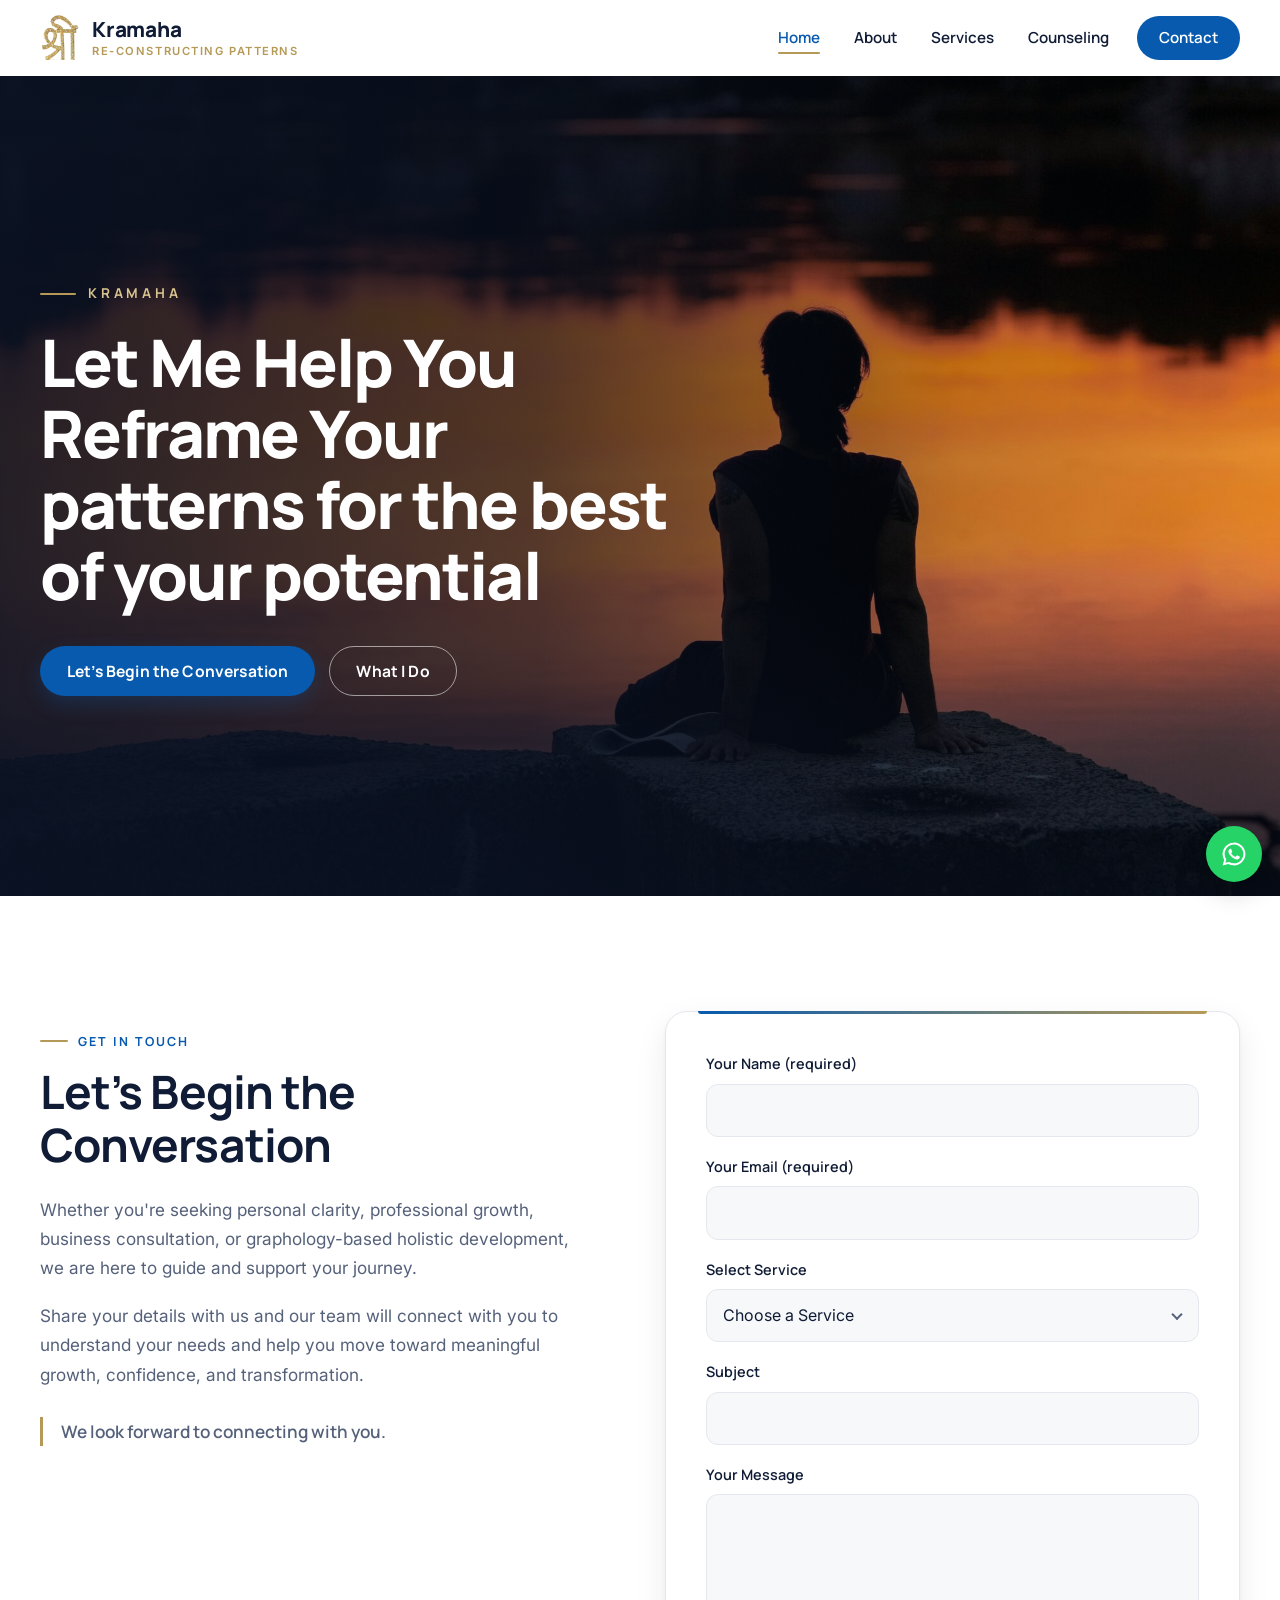
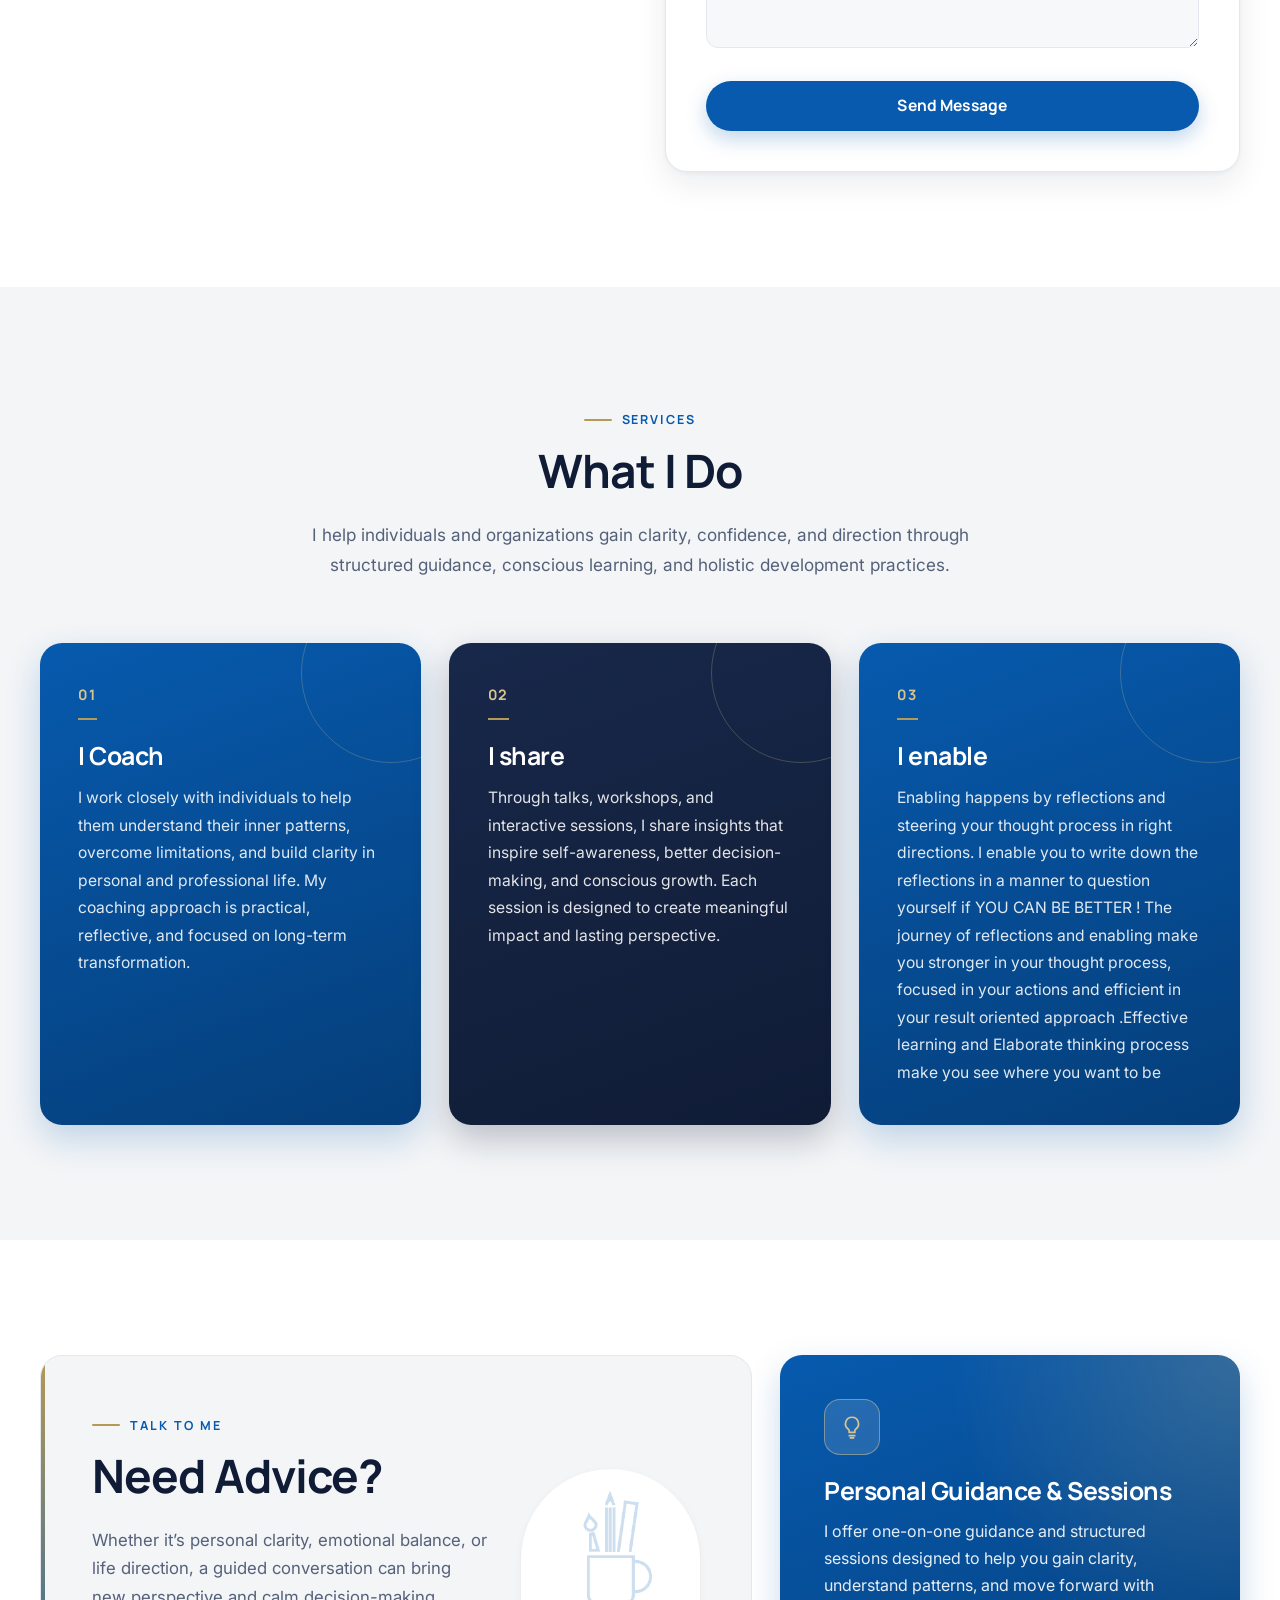
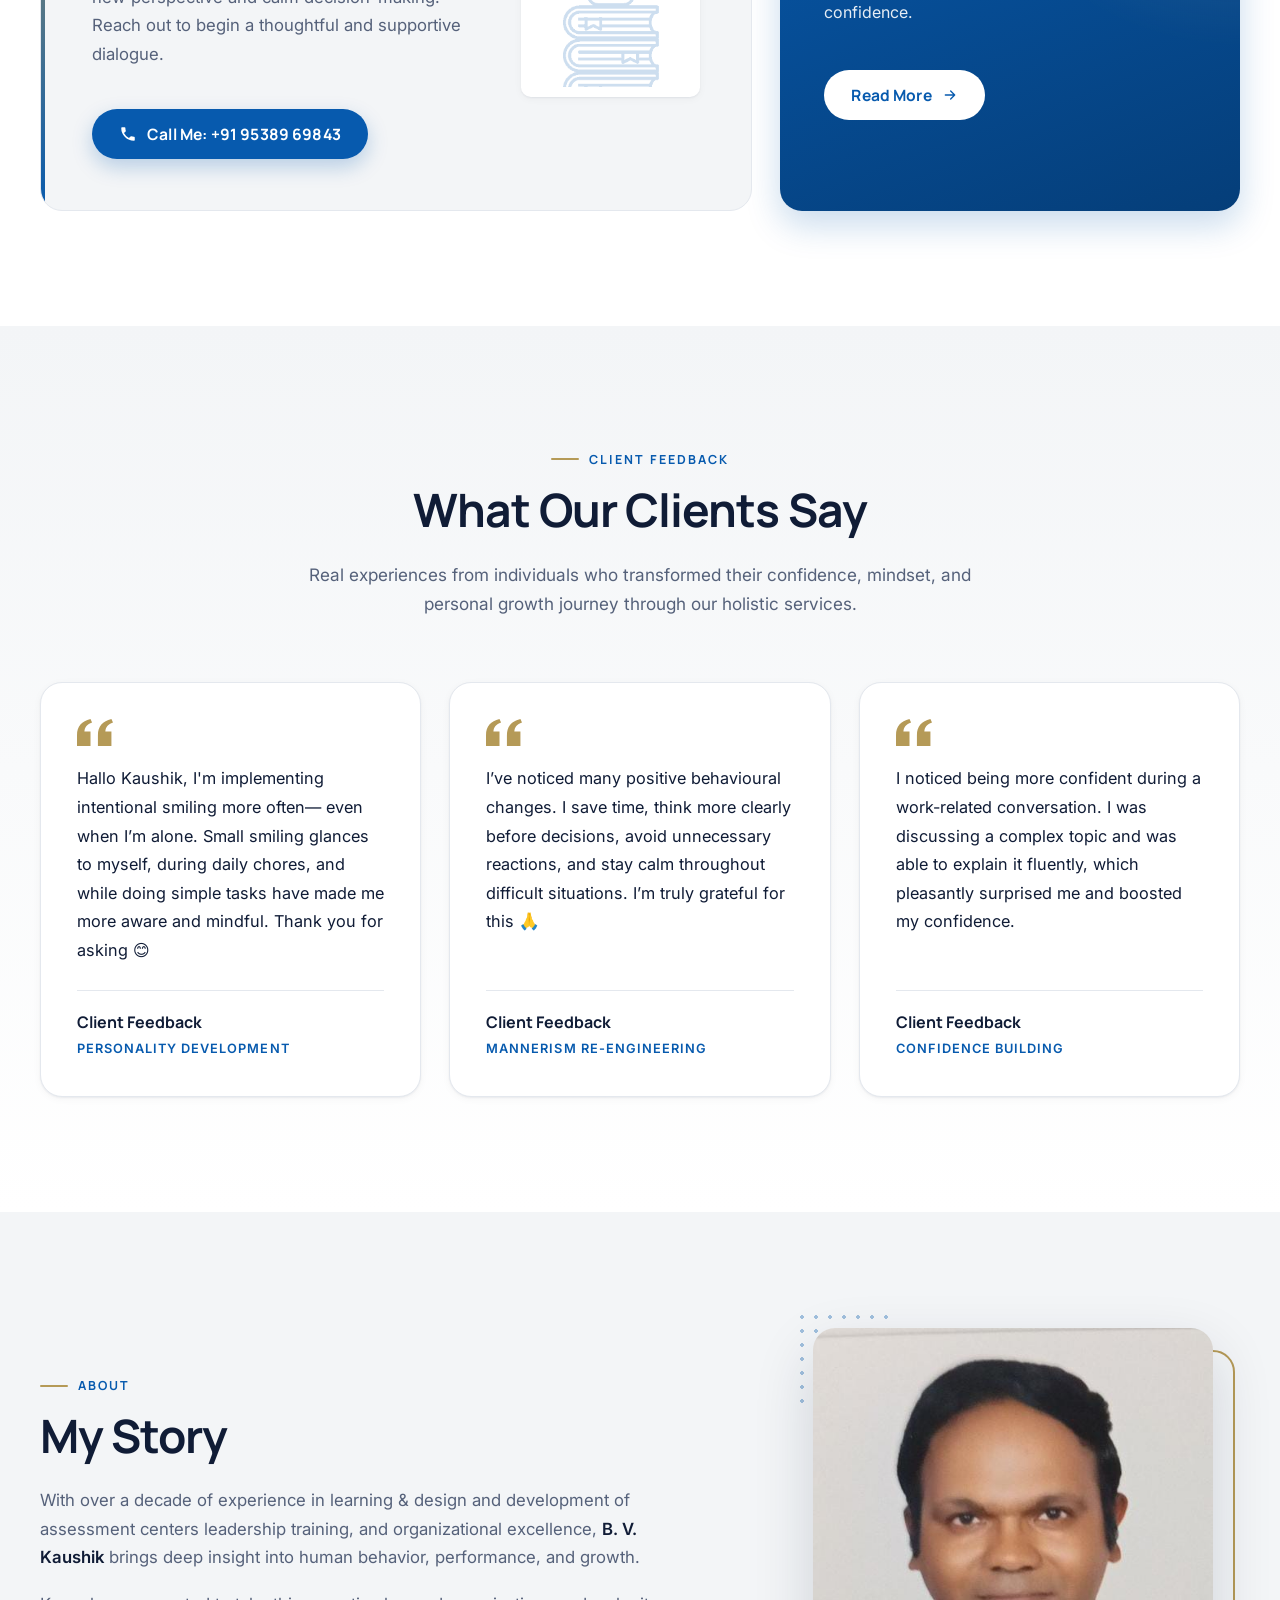
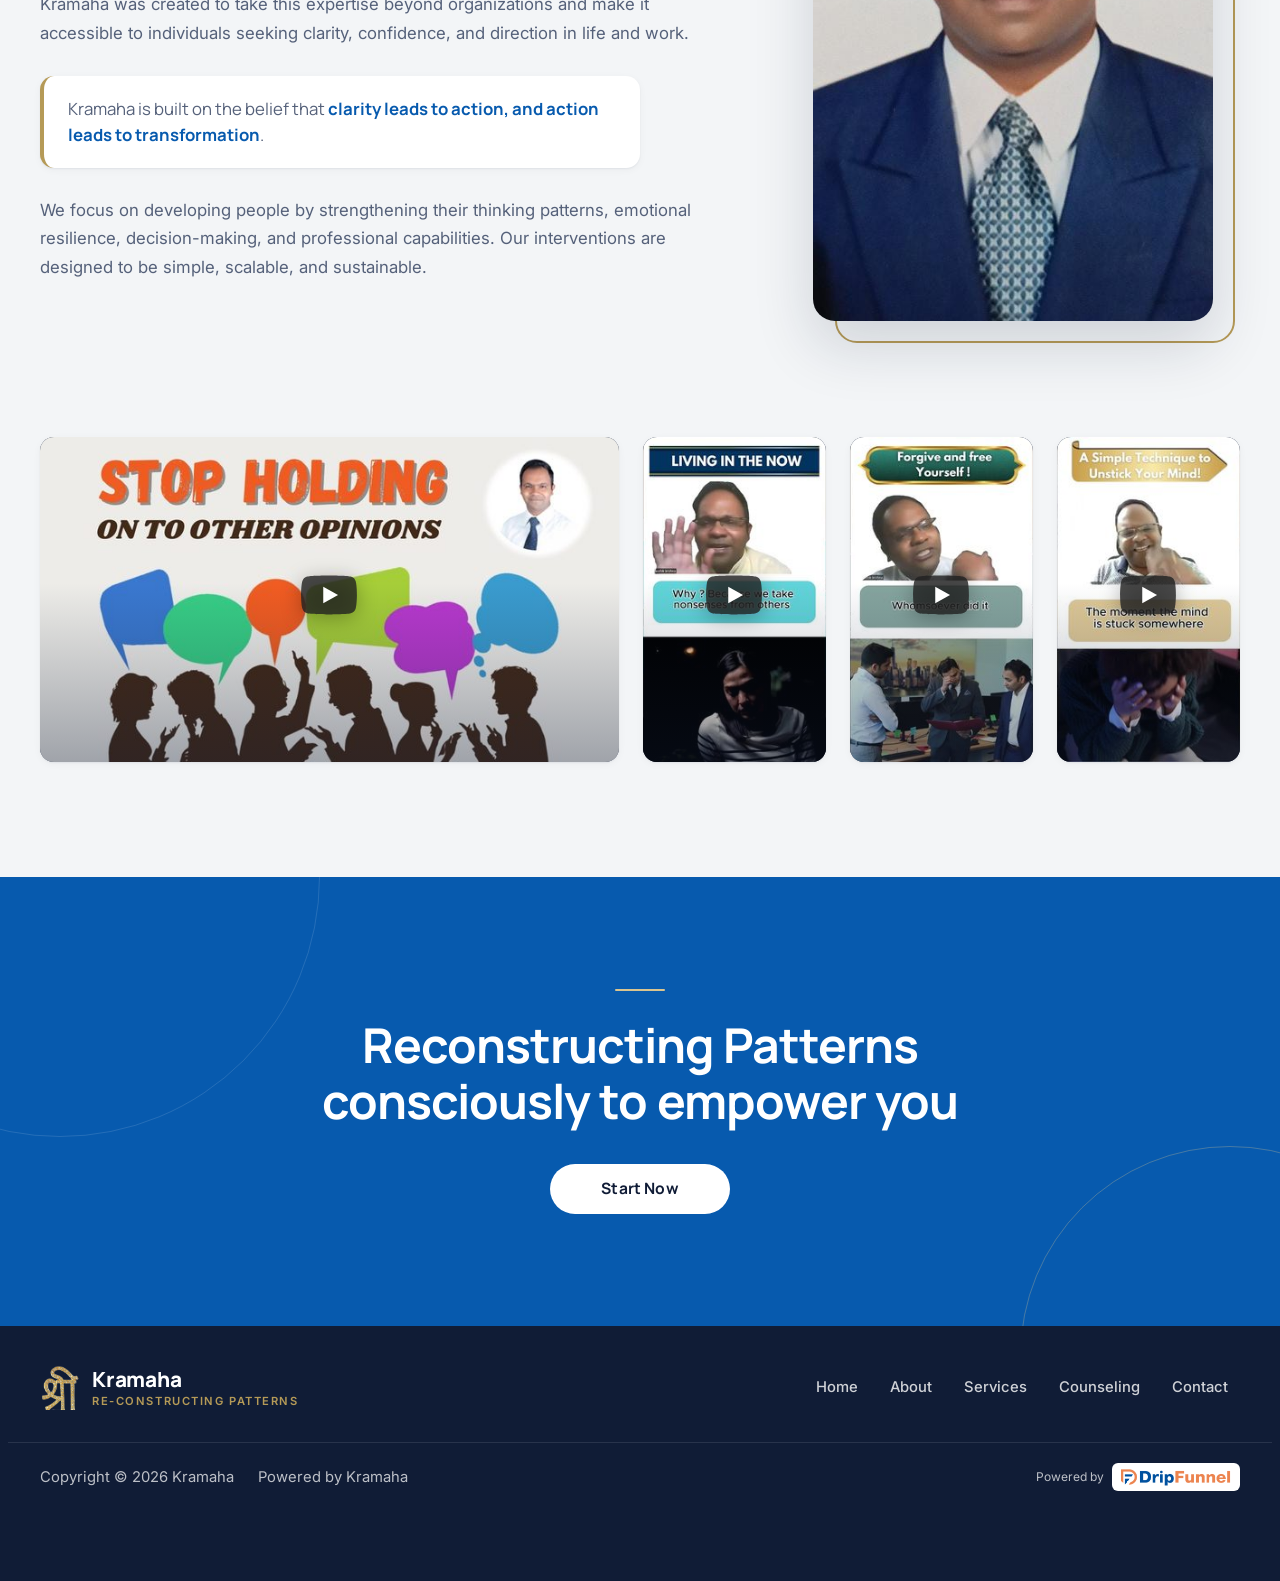
==== index.html @ 2686f3ff "first commit" ====
<!DOCTYPE html>
<html lang="en">
<head>
  <meta charset="UTF-8">
  <meta name="viewport" content="width=device-width, initial-scale=1">
  <title>Home - Kramaha</title>
  <meta name="description" content="Let Me Help You Reframe Your patterns for the best of your potential. Whether you're seeking personal clarity, professional growth, business consultation, or graphology-based holistic development, we are here to guide and support your journey.">
  <meta name="robots" content="index, follow">
  <meta name="theme-color" content="#075AAE">
  <link rel="canonical" href="https://kramaha.in/">

  <meta property="og:url" content="https://kramaha.in/">
  <meta property="og:site_name" content="Kramaha">
  <meta property="og:locale" content="en_US">
  <meta property="og:type" content="website">
  <meta property="og:title" content="Home - Kramaha">
  <meta property="og:description" content="Let Me Help You Reframe Your patterns for the best of your potential. Whether you're seeking personal clarity, professional growth, business consultation, or graphology-based holistic development, we are here to guide and support your journey.">
  <meta property="og:image" content="assets/images/hero-1280.jpg">
  <meta name="twitter:card" content="summary_large_image">
  <meta name="twitter:title" content="Home - Kramaha">

  <link rel="icon" href="assets/images/favicon-32.png" sizes="32x32">
  <link rel="icon" href="assets/images/icon-192.png" sizes="192x192">
  <link rel="apple-touch-icon" href="assets/images/apple-touch-icon.png">

  <link rel="preconnect" href="https://fonts.googleapis.com">
  <link rel="preconnect" href="https://fonts.gstatic.com" crossorigin>
  <link href="https://fonts.googleapis.com/css2?family=Inter:wght@400;500;600&family=Manrope:wght@500;600;700;800&display=swap" rel="stylesheet">
  <link rel="preload" as="image" href="assets/images/hero-1280.jpg" media="(max-width: 1099px)">
  <link rel="preload" as="image" href="assets/images/hero.jpg" media="(min-width: 1100px)">
  <link rel="stylesheet" href="assets/css/styles.css">
  <script>document.documentElement.classList.add("js");</script>
</head>
<body>
  <a class="skip-link" href="#content">Skip to content</a>

  <!-- ============ Header ============ -->
  <header class="site-header" id="top">
    <div class="container header-inner">
      <a class="brand" href="./" aria-label="Kramaha — Home">
        <img class="brand-mark" src="assets/images/logo.png" width="134" height="148" alt="Kramaha emblem">
        <span class="brand-text">
          <span class="brand-name">Kramaha</span>
          <span class="brand-tagline">Re-constructing Patterns</span>
        </span>
      </a>

      <button class="nav-toggle" type="button" aria-expanded="false" aria-controls="primary-nav" aria-label="Open menu">
        <span class="nav-toggle-bar"></span>
        <span class="nav-toggle-bar"></span>
        <span class="nav-toggle-bar"></span>
      </button>

      <nav class="primary-nav" id="primary-nav" aria-label="Primary">
        <ul>
          <li><a href="./" aria-current="page">Home</a></li>
          <li><a href="about/">About</a></li>
          <li><a href="e-books/">Services</a></li>
          <li><a href="courses/">Counseling</a></li>
          <li><a href="contact/" class="nav-cta">Contact</a></li>
        </ul>
      </nav>
    </div>
  </header>

  <main id="content">

    <!-- ============ Hero ============ -->
    <section class="hero" aria-labelledby="hero-title">
      <div class="hero-media" aria-hidden="true"></div>
      <div class="container hero-inner">
        <div class="hero-content reveal">
          <p class="hero-brand"><span class="hero-brand-line" aria-hidden="true"></span>Kramaha</p>
          <h1 id="hero-title">Let Me Help You Reframe Your patterns for the best of your potential</h1>
          <div class="hero-actions">
            <a class="btn btn-primary" href="#conversation">Let’s Begin the Conversation</a>
            <a class="btn btn-ghost" href="#what-i-do">What I Do</a>
          </div>
        </div>
      </div>
    </section>

    <!-- ============ Contact ============ -->
    <section class="section conversation" id="conversation" aria-labelledby="conversation-title">
      <div class="container conversation-grid">
        <div class="conversation-copy reveal">
          <p class="eyebrow">Get in touch</p>
          <h2 id="conversation-title">Let’s Begin the Conversation</h2>
          <p>Whether you're seeking personal clarity, professional growth, business consultation, or graphology-based holistic development, we are here to guide and support your journey.</p>
          <p>Share your details with us and our team will connect with you to understand your needs and help you move toward meaningful growth, confidence, and transformation.</p>
          <p class="conversation-signoff">We look forward to connecting with you.</p>
        </div>

        <div class="form-card reveal">
          <form class="contact-form" id="contact-form" action="https://formsubmit.co/mymentor581@gmail.com" method="POST" novalidate>
            <input type="hidden" name="_captcha" value="false">
            <input type="hidden" name="_subject" value="New Website Contact Form Submission">
            <input type="hidden" name="_template" value="table">
            <!-- Honeypot for bots -->
            <input type="text" name="_honey" class="visually-hidden" tabindex="-1" autocomplete="off" aria-hidden="true">

            <div class="field">
              <label for="cf-name">Your Name (required)</label>
              <input id="cf-name" type="text" name="name" autocomplete="name" required aria-describedby="cf-name-error">
              <p class="field-error" id="cf-name-error" aria-live="polite"></p>
            </div>

            <div class="field">
              <label for="cf-email">Your Email (required)</label>
              <input id="cf-email" type="email" name="email" autocomplete="email" required aria-describedby="cf-email-error">
              <p class="field-error" id="cf-email-error" aria-live="polite"></p>
            </div>

            <div class="field">
              <label for="cf-service">Select Service</label>
              <div class="select-wrap">
                <select id="cf-service" name="service" required aria-describedby="cf-service-error">
                  <option value="">Choose a Service</option>
                  <option value="Personality Analysis">Personality Analysis</option>
                  <option value="Handwriting Analysis">Handwriting Analysis</option>
                  <option value="Mannerisms Re-Engineering">Mannerisms Re-Engineering</option>
                  <option value="Business Consultation">Business Consultation</option>
                  <option value="Graphology for Holistic Development">Graphology for Holistic Development</option>
                </select>
              </div>
              <p class="field-error" id="cf-service-error" aria-live="polite"></p>
            </div>

            <div class="field">
              <label for="cf-subject">Subject</label>
              <input id="cf-subject" type="text" name="subject">
            </div>

            <div class="field">
              <label for="cf-message">Your Message</label>
              <textarea id="cf-message" name="message" rows="5" required aria-describedby="cf-message-error"></textarea>
              <p class="field-error" id="cf-message-error" aria-live="polite"></p>
            </div>

            <button type="submit" class="btn btn-primary btn-block" id="cf-submit">
              <span class="btn-label">Send Message</span>
            </button>
            <div class="form-status" id="cf-status" role="status" aria-live="polite" hidden></div>
          </form>
        </div>
      </div>
    </section>

    <!-- ============ What I Do ============ -->
    <section class="section what-i-do" id="what-i-do" aria-labelledby="what-title">
      <div class="container">
        <div class="section-head reveal">
          <p class="eyebrow">Services</p>
          <h2 id="what-title">What I Do</h2>
          <p>I help individuals and organizations gain clarity, confidence, and direction through structured guidance, conscious learning, and holistic development practices.</p>
        </div>

        <div class="pillars">
          <article class="pillar reveal">
            <span class="pillar-num" aria-hidden="true">01</span>
            <h3>I Coach</h3>
            <p>I work closely with individuals to help them understand their inner patterns, overcome limitations, and build clarity in personal and professional life. My coaching approach is practical, reflective, and focused on long-term transformation.</p>
          </article>
          <article class="pillar reveal">
            <span class="pillar-num" aria-hidden="true">02</span>
            <h3>I share</h3>
            <p>Through talks, workshops, and interactive sessions, I share insights that inspire self-awareness, better decision-making, and conscious growth. Each session is designed to create meaningful impact and lasting perspective.</p>
          </article>
          <article class="pillar reveal">
            <span class="pillar-num" aria-hidden="true">03</span>
            <h3>I enable</h3>
            <p>Enabling happens by reflections and steering your thought process in right directions. I enable you to write down the reflections in a manner to question yourself if YOU CAN BE BETTER ! The journey of reflections and enabling make you stronger in your thought process, focused in your actions and efficient in your result oriented approach .Effective learning and Elaborate thinking process make you see where you want to be</p>
          </article>
        </div>
      </div>
    </section>

    <!-- ============ Need Advice + Personal Guidance ============ -->
    <section class="section advice" aria-labelledby="advice-title">
      <div class="container advice-grid">
        <div class="advice-card reveal">
          <div class="advice-copy">
            <p class="eyebrow">Talk to me</p>
            <h2 id="advice-title">Need Advice?</h2>
            <p>Whether it’s personal clarity, emotional balance, or life direction, a guided conversation can bring new perspective and calm decision-making. Reach out to begin a thoughtful and supportive dialogue.</p>
            <a class="btn btn-primary btn-phone" href="tel:+919538969843">
              <svg aria-hidden="true" viewBox="0 0 24 24" width="18" height="18"><path fill="currentColor" d="M6.6 10.8a15.1 15.1 0 0 0 6.6 6.6l2.2-2.2a1 1 0 0 1 1-.25 11.4 11.4 0 0 0 3.6.57 1 1 0 0 1 1 1V20a1 1 0 0 1-1 1A17 17 0 0 1 3 4a1 1 0 0 1 1-1h3.5a1 1 0 0 1 1 1c0 1.25.2 2.46.57 3.58a1 1 0 0 1-.25 1z"/></svg>
              Call Me: +91 95389 69843
            </a>
          </div>
          <div class="advice-art">
            <img src="assets/images/need-advice.png" width="215" height="295" alt="Line illustration of a stack of books with a cup of pencils and a brush" loading="lazy">
          </div>
        </div>

        <aside class="guidance-card reveal" aria-labelledby="guidance-title">
          <span class="guidance-icon" aria-hidden="true">
            <svg viewBox="0 0 24 24" width="26" height="26"><path fill="none" stroke="currentColor" stroke-width="1.6" stroke-linecap="round" stroke-linejoin="round" d="M12 3a6 6 0 0 0-3.6 10.8c.6.45 1 1.15 1 1.9V17h5.2v-1.3c0-.75.4-1.45 1-1.9A6 6 0 0 0 12 3zM9.5 20h5M10.5 22h3"/></svg>
          </span>
          <h3 id="guidance-title">Personal Guidance &amp; Sessions</h3>
          <p>I offer one-on-one guidance and structured sessions designed to help you gain clarity, understand patterns, and move forward with confidence.</p>
          <a class="btn btn-light" href="e-books/">
            Read More
            <svg aria-hidden="true" viewBox="0 0 24 24" width="16" height="16"><path fill="none" stroke="currentColor" stroke-width="2" stroke-linecap="round" stroke-linejoin="round" d="M5 12h14M13 6l6 6-6 6"/></svg>
          </a>
        </aside>
      </div>
    </section>

    <!-- ============ Testimonials ============ -->
    <section class="section testimonials" aria-labelledby="testimonials-title">
      <div class="container">
        <div class="section-head reveal">
          <p class="eyebrow">CLIENT FEEDBACK</p>
          <h2 id="testimonials-title">What Our Clients Say</h2>
          <p>Real experiences from individuals who transformed their confidence, mindset, and personal growth journey through our holistic services.</p>
        </div>

        <div class="testimonial-grid">
          <figure class="testimonial reveal">
            <svg class="quote-mark" aria-hidden="true" viewBox="0 0 32 24" width="36" height="27"><path fill="currentColor" d="M0 24V14.4C0 6.6 4.2 1.8 12 0l1.4 3C9 4.4 6.8 7.1 6.6 11H12v13H0zm18.6 0V14.4C18.6 6.6 22.8 1.8 30.6 0L32 3c-4.4 1.4-6.6 4.1-6.8 8h5.4v13h-12z"/></svg>
            <blockquote>
              <p>Hallo Kaushik, I'm implementing intentional smiling more often— even when I’m alone. Small smiling glances to myself, during daily chores, and while doing simple tasks have made me more aware and mindful. Thank you for asking 😊</p>
            </blockquote>
            <figcaption>
              <span class="t-name">Client Feedback</span>
              <span class="t-role">Personality Development</span>
            </figcaption>
          </figure>

          <figure class="testimonial reveal">
            <svg class="quote-mark" aria-hidden="true" viewBox="0 0 32 24" width="36" height="27"><path fill="currentColor" d="M0 24V14.4C0 6.6 4.2 1.8 12 0l1.4 3C9 4.4 6.8 7.1 6.6 11H12v13H0zm18.6 0V14.4C18.6 6.6 22.8 1.8 30.6 0L32 3c-4.4 1.4-6.6 4.1-6.8 8h5.4v13h-12z"/></svg>
            <blockquote>
              <p>I’ve noticed many positive behavioural changes. I save time, think more clearly before decisions, avoid unnecessary reactions, and stay calm throughout difficult situations. I’m truly grateful for this 🙏</p>
            </blockquote>
            <figcaption>
              <span class="t-name">Client Feedback</span>
              <span class="t-role">Mannerism Re-Engineering</span>
            </figcaption>
          </figure>

          <figure class="testimonial reveal">
            <svg class="quote-mark" aria-hidden="true" viewBox="0 0 32 24" width="36" height="27"><path fill="currentColor" d="M0 24V14.4C0 6.6 4.2 1.8 12 0l1.4 3C9 4.4 6.8 7.1 6.6 11H12v13H0zm18.6 0V14.4C18.6 6.6 22.8 1.8 30.6 0L32 3c-4.4 1.4-6.6 4.1-6.8 8h5.4v13h-12z"/></svg>
            <blockquote>
              <p>I noticed being more confident during a work-related conversation. I was discussing a complex topic and was able to explain it fluently, which pleasantly surprised me and boosted my confidence.</p>
            </blockquote>
            <figcaption>
              <span class="t-name">Client Feedback</span>
              <span class="t-role">Confidence Building</span>
            </figcaption>
          </figure>
        </div>
      </div>
    </section>

    <!-- ============ My Story ============ -->
    <section class="section story" id="my-story" aria-labelledby="story-title">
      <div class="container story-grid">
        <div class="story-copy reveal">
          <p class="eyebrow">About</p>
          <h2 id="story-title">My Story</h2>
          <p>With over a decade of experience in learning &amp;  design and development of assessment centers leadership training, and organizational excellence, <strong>B. V. Kaushik</strong> brings deep insight into human behavior, performance, and growth.</p>
          <p>Kramaha was created to take this expertise beyond organizations and make it accessible to individuals seeking clarity, confidence, and direction in life and work.</p>
          <p class="story-belief">Kramaha is built on the belief that <strong>clarity leads to action, and action leads to transformation</strong>.</p>
          <p>We focus on developing people by strengthening their thinking patterns, emotional resilience, decision-making, and professional capabilities. Our interventions are designed to be simple, scalable, and sustainable.</p>
        </div>
        <div class="story-portrait reveal">
          <div class="portrait-frame">
            <img src="assets/images/portrait.jpeg" width="491" height="729" alt="Portrait of B. V. Kaushik, founder of Kramaha" loading="lazy">
          </div>
        </div>
      </div>
    </section>

    <!-- ============ Videos ============ -->
    <section class="section videos" aria-label="Videos">
      <div class="container">
        <ul class="video-grid" role="list">
          <li class="reveal">
            <a class="video-card" href="https://youtu.be/fAea2GeBwdI?si=PpoyNgfYVTjlsstX" data-video-id="fAea2GeBwdI" target="_blank" rel="noopener">
              <img src="assets/images/videos/fAea2GeBwdI.jpg" width="640" height="360" alt="Video: Stop holding on to others opinions" loading="lazy">
              <span class="play" aria-hidden="true"><svg viewBox="0 0 68 48" width="56" height="40"><path fill="#f00" d="M66.5 7.7a8.5 8.5 0 0 0-6-6C55.2.3 34 .3 34 .3s-21.2 0-26.5 1.4a8.5 8.5 0 0 0-6 6C.1 13 .1 24 .1 24s0 11 1.4 16.3a8.5 8.5 0 0 0 6 6C12.8 47.7 34 47.7 34 47.7s21.2 0 26.5-1.4a8.5 8.5 0 0 0 6-6C67.9 35 67.9 24 67.9 24s0-11-1.4-16.3z"/><path fill="#fff" d="M45 24 27 14v20z"/></svg></span>
              <span class="visually-hidden">(plays video)</span>
            </a>
          </li>
          <li class="reveal">
            <a class="video-card is-short" href="https://youtube.com/shorts/CCULGWu3AGc?si=EpqqDNKC4YtxRvah" data-video-id="CCULGWu3AGc" data-short target="_blank" rel="noopener">
              <img src="assets/images/videos/CCULGWu3AGc.jpg" width="640" height="360" alt="Short video: Living in the NOW" loading="lazy">
              <span class="play" aria-hidden="true"><svg viewBox="0 0 68 48" width="56" height="40"><path fill="#f00" d="M66.5 7.7a8.5 8.5 0 0 0-6-6C55.2.3 34 .3 34 .3s-21.2 0-26.5 1.4a8.5 8.5 0 0 0-6 6C.1 13 .1 24 .1 24s0 11 1.4 16.3a8.5 8.5 0 0 0 6 6C12.8 47.7 34 47.7 34 47.7s21.2 0 26.5-1.4a8.5 8.5 0 0 0 6-6C67.9 35 67.9 24 67.9 24s0-11-1.4-16.3z"/><path fill="#fff" d="M45 24 27 14v20z"/></svg></span>
              <span class="visually-hidden">(plays video)</span>
            </a>
          </li>
          <li class="reveal">
            <a class="video-card is-short" href="https://youtube.com/shorts/OHDaIMXaMz8?si=eXXR4SEof56fixPS" data-video-id="OHDaIMXaMz8" data-short target="_blank" rel="noopener">
              <img src="assets/images/videos/OHDaIMXaMz8.jpg" width="640" height="360" alt="Short video: Forgive and free yourself" loading="lazy">
              <span class="play" aria-hidden="true"><svg viewBox="0 0 68 48" width="56" height="40"><path fill="#f00" d="M66.5 7.7a8.5 8.5 0 0 0-6-6C55.2.3 34 .3 34 .3s-21.2 0-26.5 1.4a8.5 8.5 0 0 0-6 6C.1 13 .1 24 .1 24s0 11 1.4 16.3a8.5 8.5 0 0 0 6 6C12.8 47.7 34 47.7 34 47.7s21.2 0 26.5-1.4a8.5 8.5 0 0 0 6-6C67.9 35 67.9 24 67.9 24s0-11-1.4-16.3z"/><path fill="#fff" d="M45 24 27 14v20z"/></svg></span>
              <span class="visually-hidden">(plays video)</span>
            </a>
          </li>
          <li class="reveal">
            <a class="video-card is-short" href="https://youtube.com/shorts/rT4oaRwoK9Y?si=GouF573DjWgrP5rf" data-video-id="rT4oaRwoK9Y" data-short target="_blank" rel="noopener">
              <img src="assets/images/videos/rT4oaRwoK9Y.jpg" width="640" height="360" alt="Short video: A Simple Technique to Unstick Your Mind!" loading="lazy">
              <span class="play" aria-hidden="true"><svg viewBox="0 0 68 48" width="56" height="40"><path fill="#f00" d="M66.5 7.7a8.5 8.5 0 0 0-6-6C55.2.3 34 .3 34 .3s-21.2 0-26.5 1.4a8.5 8.5 0 0 0-6 6C.1 13 .1 24 .1 24s0 11 1.4 16.3a8.5 8.5 0 0 0 6 6C12.8 47.7 34 47.7 34 47.7s21.2 0 26.5-1.4a8.5 8.5 0 0 0 6-6C67.9 35 67.9 24 67.9 24s0-11-1.4-16.3z"/><path fill="#fff" d="M45 24 27 14v20z"/></svg></span>
              <span class="visually-hidden">(plays video)</span>
            </a>
          </li>
        </ul>
      </div>
    </section>

    <!-- ============ Final CTA ============ -->
    <section class="final-cta" aria-labelledby="cta-title">
      <div class="container final-cta-inner reveal">
        <span class="cta-rule" aria-hidden="true"></span>
        <h2 id="cta-title">Reconstructing Patterns consciously  to empower you</h2>
        <a class="btn btn-white" href="contact/">Start Now</a>
      </div>
    </section>
  </main>

  <!-- ============ Footer ============ -->
  <footer class="site-footer">
    <div class="container footer-inner">
      <a class="brand brand-footer" href="./" aria-label="Kramaha — Home">
        <img class="brand-mark" src="assets/images/logo.png" width="134" height="148" alt="Kramaha emblem" loading="lazy">
        <span class="brand-text">
          <span class="brand-name">Kramaha</span>
          <span class="brand-tagline">Re-constructing Patterns</span>
        </span>
      </a>
      <nav class="footer-nav" aria-label="Footer">
        <ul>
          <li><a href="./">Home</a></li>
          <li><a href="about/">About</a></li>
          <li><a href="e-books/">Services</a></li>
          <li><a href="courses/">Counseling</a></li>
          <li><a href="contact/">Contact</a></li>
        </ul>
      </nav>
    </div>
    <div class="container footer-bottom">
      <div class="footer-meta">
        <p>Copyright © 2026 Kramaha</p>
        <p>Powered by Kramaha</p>
      </div>
      <a class="powered-by-dripfunnel" href="https://www.dripfunnel.com/in/" target="_blank" rel="noopener noreferrer" aria-label="Powered by DripFunnel">
        <span>Powered by</span>
        <span class="powered-by-dripfunnel-logo"><img src="about/dripfunnel-logo.png" width="845" height="143" alt="DripFunnel" loading="lazy"></span>
      </a>
    </div>
  </footer>

  <!-- WhatsApp chat (existing click-to-chat number) -->
  <a class="whatsapp-fab" href="https://wa.me/919538969843" target="_blank" rel="noopener" aria-label="Chat on WhatsApp">
    <svg viewBox="0 0 32 32" width="28" height="28" aria-hidden="true"><path fill="currentColor" d="M16 3a13 13 0 0 0-11.2 19.6L3 29l6.6-1.7A13 13 0 1 0 16 3zm0 23.7a10.7 10.7 0 0 1-5.5-1.5l-.4-.2-3.9 1 1-3.8-.2-.4A10.7 10.7 0 1 1 16 26.7zm5.9-8c-.3-.2-1.9-1-2.2-1s-.5-.2-.7.2-.8 1-1 1.2-.4.2-.7 0a8.8 8.8 0 0 1-4.4-3.8c-.3-.6.3-.5 1-1.7.1-.2 0-.4 0-.6l-1-2.4c-.3-.6-.5-.5-.7-.5h-.6a1.2 1.2 0 0 0-.9.4 3.6 3.6 0 0 0-1.1 2.7 6.3 6.3 0 0 0 1.3 3.3 14.4 14.4 0 0 0 5.5 4.9c2 .9 2.9 1 3.9.8a3.3 3.3 0 0 0 2.2-1.5 2.7 2.7 0 0 0 .2-1.5c-.1-.2-.3-.3-.6-.4z"/></svg>
  </a>

  <!-- Video lightbox -->
  <div class="lightbox" id="video-lightbox" role="dialog" aria-modal="true" aria-label="Video player" hidden>
    <div class="lightbox-backdrop" data-close></div>
    <div class="lightbox-dialog">
      <button class="lightbox-close" type="button" aria-label="Close video" data-close>
        <svg viewBox="0 0 24 24" width="22" height="22" aria-hidden="true"><path fill="none" stroke="currentColor" stroke-width="2" stroke-linecap="round" d="M6 6l12 12M18 6 6 18"/></svg>
      </button>
      <div class="lightbox-frame"></div>
    </div>
  </div>

  <script src="assets/js/main.js" defer></script>
</body>
</html>
---- assets/css/styles.css ----
/* =========================================================
   Kramaha — Re-constructing Patterns
   ========================================================= */

:root {
  /* Brand (sampled from the existing site + emblem) */
  --blue: #075AAE;
  --blue-600: #064C93;
  --blue-700: #053E79;
  --blue-bright: #067AE0;
  --navy: #101C36;
  --navy-2: #18284A;
  --gold: #B59A57;
  --gold-light: #D9C48F;
  --white: #FFFFFF;
  --gray-50: #F7F8FA;
  --gray-100: #F3F5F7;
  --gray-200: #E4E8EE;
  --gray-300: #CDD4DE;
  --text: #101C36;
  --text-muted: #55617A;
  --error: #C2352B;
  --success: #1D7A4E;

  --font-body: "Inter", system-ui, -apple-system, "Segoe UI", Roboto, sans-serif;
  --font-head: "Manrope", "Inter", system-ui, sans-serif;

  --radius-sm: 8px;
  --radius: 14px;
  --radius-lg: 22px;
  --shadow-sm: 0 1px 2px rgba(16, 28, 54, .06), 0 2px 8px rgba(16, 28, 54, .04);
  --shadow: 0 2px 4px rgba(16, 28, 54, .04), 0 12px 32px rgba(16, 28, 54, .08);
  --shadow-lg: 0 24px 60px rgba(16, 28, 54, .16);

  --header-h: 76px;
  --container: 1200px;
  --gutter: clamp(16px, 4vw, 32px);
  --section-y: clamp(64px, 9vw, 120px);
  --ease: cubic-bezier(.2, .7, .2, 1);
}

/* ---------- Base ---------- */
*, *::before, *::after { box-sizing: border-box; }

html {
  scroll-behavior: smooth;
  scroll-padding-top: calc(var(--header-h) + 16px);
  -webkit-text-size-adjust: 100%;
}

body {
  margin: 0;
  font-family: var(--font-body);
  font-size: 1rem;
  line-height: 1.7;
  color: var(--text);
  background: var(--white);
  -webkit-font-smoothing: antialiased;
  overflow-x: hidden;
}

img { max-width: 100%; height: auto; display: block; }

h1, h2, h3 {
  font-family: var(--font-head);
  color: var(--navy);
  line-height: 1.15;
  letter-spacing: -0.02em;
  margin: 0 0 .5em;
  font-weight: 700;
}
h2 { font-size: clamp(2rem, 1.4rem + 2.2vw, 2.875rem); }
h3 { font-size: clamp(1.3rem, 1.15rem + .6vw, 1.55rem); }
p { margin: 0 0 1.1em; }
p:last-child { margin-bottom: 0; }

a { color: var(--blue); text-decoration-thickness: 1px; text-underline-offset: 3px; }

:focus-visible {
  outline: 3px solid var(--gold);
  outline-offset: 3px;
  border-radius: 4px;
}

.container {
  width: 100%;
  max-width: calc(var(--container) + var(--gutter) * 2);
  margin-inline: auto;
  padding-inline: var(--gutter);
}

.section { padding-block: var(--section-y); }

.visually-hidden {
  position: absolute !important;
  width: 1px; height: 1px;
  padding: 0; margin: -1px;
  overflow: hidden;
  clip: rect(0 0 0 0);
  white-space: nowrap;
  border: 0;
}

.skip-link {
  position: absolute;
  left: 16px; top: -60px;
  z-index: 1000;
  padding: 10px 16px;
  background: var(--navy);
  color: var(--white);
  border-radius: var(--radius-sm);
  font-weight: 600;
  text-decoration: none;
  transition: top .2s;
}
.skip-link:focus { top: 12px; }

.eyebrow {
  display: inline-flex;
  align-items: center;
  gap: 10px;
  margin: 0 0 14px;
  font-family: var(--font-head);
  font-size: .78rem;
  font-weight: 700;
  letter-spacing: .16em;
  text-transform: uppercase;
  color: var(--blue);
}
.eyebrow::before {
  content: "";
  width: 28px; height: 2px;
  background: var(--gold);
  border-radius: 2px;
}

.section-head {
  max-width: 720px;
  margin: 0 auto clamp(40px, 5vw, 64px);
  text-align: center;
}
.section-head .eyebrow { justify-content: center; }
.section-head p:not(.eyebrow) {
  color: var(--text-muted);
  font-size: 1.075rem;
}

/* ---------- Buttons ---------- */
.btn {
  --btn-bg: var(--blue);
  --btn-fg: var(--white);
  display: inline-flex;
  align-items: center;
  justify-content: center;
  gap: 10px;
  min-height: 50px;
  padding: 12px 26px;
  border: 1.5px solid transparent;
  border-radius: 999px;
  background: var(--btn-bg);
  color: var(--btn-fg);
  font-family: var(--font-head);
  font-weight: 700;
  font-size: .975rem;
  letter-spacing: .01em;
  line-height: 1.2;
  text-decoration: none;
  cursor: pointer;
  transition: background-color .25s var(--ease), color .25s var(--ease), border-color .25s var(--ease), transform .25s var(--ease), box-shadow .25s var(--ease);
}
.btn:hover { transform: translateY(-2px); }
.btn:active { transform: translateY(0); }

.btn-primary { box-shadow: 0 8px 20px rgba(7, 90, 174, .25); }
.btn-primary:hover { --btn-bg: var(--blue-bright); box-shadow: 0 12px 28px rgba(7, 90, 174, .32); }

.btn-ghost {
  --btn-bg: transparent;
  border-color: rgba(255, 255, 255, .55);
}
.btn-ghost:hover { --btn-bg: rgba(255, 255, 255, .12); border-color: var(--white); }

.btn-light { --btn-bg: var(--white); --btn-fg: var(--blue); }
.btn-light:hover { --btn-bg: var(--gold-light); --btn-fg: var(--navy); }

.btn-white { --btn-bg: var(--white); --btn-fg: var(--navy); min-width: 180px; }
.btn-white:hover { --btn-bg: var(--navy); --btn-fg: var(--white); }

.btn-block { width: 100%; }

.btn[disabled], .btn[aria-busy="true"] { opacity: .7; cursor: progress; transform: none; }

/* ---------- Header ---------- */
.site-header {
  position: sticky;
  top: 0;
  z-index: 100;
  height: var(--header-h);
  background: rgba(255, 255, 255, .92);
  backdrop-filter: saturate(160%) blur(12px);
  -webkit-backdrop-filter: saturate(160%) blur(12px);
  border-bottom: 1px solid transparent;
  transition: border-color .3s, box-shadow .3s;
}
.site-header.is-scrolled {
  border-bottom-color: var(--gray-200);
  box-shadow: 0 6px 24px rgba(16, 28, 54, .06);
}

.header-inner {
  height: 100%;
  display: flex;
  align-items: center;
  justify-content: space-between;
  gap: 24px;
}

.brand {
  display: inline-flex;
  align-items: center;
  gap: 12px;
  text-decoration: none;
  color: var(--navy);
}
.brand-mark { width: 40px; height: auto; }
.brand-text { display: flex; flex-direction: column; line-height: 1.1; }
.brand-name {
  font-family: var(--font-head);
  font-weight: 800;
  font-size: 1.3rem;
  letter-spacing: -0.01em;
}
.brand-tagline {
  font-size: .7rem;
  font-weight: 600;
  letter-spacing: .14em;
  text-transform: uppercase;
  color: var(--gold);
  margin-top: 4px;
}

.primary-nav ul {
  list-style: none;
  margin: 0;
  padding: 0;
  display: flex;
  align-items: center;
  gap: 6px;
}
.primary-nav a {
  position: relative;
  display: inline-flex;
  align-items: center;
  min-height: 44px;
  padding: 8px 14px;
  font-family: var(--font-head);
  font-weight: 600;
  font-size: .95rem;
  color: var(--navy);
  text-decoration: none;
  border-radius: 999px;
  transition: color .2s, background-color .2s;
}
.primary-nav a:not(.nav-cta)::after {
  content: "";
  position: absolute;
  left: 14px; right: 14px; bottom: 6px;
  height: 2px;
  background: var(--gold);
  border-radius: 2px;
  transform: scaleX(0);
  transform-origin: left;
  transition: transform .3s var(--ease);
}
.primary-nav a:hover { color: var(--blue); }
.primary-nav a:hover::after,
.primary-nav a[aria-current="page"]::after { transform: scaleX(1); }
.primary-nav a[aria-current="page"] { color: var(--blue); }

.primary-nav .nav-cta {
  margin-left: 8px;
  padding-inline: 22px;
  background: var(--blue);
  color: var(--white);
}
.primary-nav .nav-cta:hover { background: var(--blue-bright); color: var(--white); }
.primary-nav .nav-cta[aria-current="page"] { color: var(--white); box-shadow: 0 0 0 3px rgba(181, 154, 87, .55); }

.nav-toggle {
  display: none;
  width: 46px; height: 46px;
  padding: 0;
  border: 1px solid var(--gray-200);
  border-radius: 12px;
  background: var(--white);
  cursor: pointer;
  flex-direction: column;
  align-items: center;
  justify-content: center;
  gap: 5px;
}
.nav-toggle-bar {
  width: 20px; height: 2px;
  background: var(--navy);
  border-radius: 2px;
  transition: transform .3s var(--ease), opacity .2s;
}
.nav-toggle[aria-expanded="true"] .nav-toggle-bar:nth-child(1) { transform: translateY(7px) rotate(45deg); }
.nav-toggle[aria-expanded="true"] .nav-toggle-bar:nth-child(2) { opacity: 0; }
.nav-toggle[aria-expanded="true"] .nav-toggle-bar:nth-child(3) { transform: translateY(-7px) rotate(-45deg); }

/* ---------- Hero ---------- */
.hero {
  position: relative;
  isolation: isolate;
  min-height: min(calc(100svh - var(--header-h)), 820px);
  display: flex;
  align-items: center;
  color: var(--white);
  overflow: hidden;
  background: var(--navy);
}
.hero-media {
  position: absolute;
  inset: 0;
  z-index: -2;
  background: url("../images/hero-1280.jpg") center 62% / cover no-repeat;
}
@media (min-width: 1100px) {
  .hero-media { background-image: url("../images/hero.jpg"); }
}
/* Oversize the photo on wide screens so the silhouette sits clear of the headline */
@media (min-width: 1100px) {
  .hero-media { background-size: max(128%, 1500px) auto; background-position: 0% 62%; }
}
.hero::before {
  content: "";
  position: absolute;
  inset: 0;
  z-index: -1;
  background:
    linear-gradient(90deg, rgba(10, 18, 36, .88) 0%, rgba(10, 18, 36, .66) 42%, rgba(10, 18, 36, .18) 75%, rgba(10, 18, 36, .05) 100%),
    linear-gradient(0deg, rgba(10, 18, 36, .55) 0%, rgba(10, 18, 36, 0) 40%);
}

.hero-inner { padding-block: clamp(72px, 10vw, 120px); }
.hero-content { max-width: 640px; }

.hero-brand {
  display: inline-flex;
  align-items: center;
  gap: 12px;
  margin-bottom: 22px;
  font-family: var(--font-head);
  font-weight: 700;
  font-size: .85rem;
  letter-spacing: .28em;
  text-transform: uppercase;
  color: var(--gold-light);
}
.hero-brand-line { width: 36px; height: 2px; background: var(--gold); border-radius: 2px; }

.hero h1 {
  color: var(--white);
  font-size: clamp(2.3rem, 1.4rem + 3.6vw, 4.1rem);
  line-height: 1.08;
  letter-spacing: -0.03em;
  font-weight: 800;
  margin-bottom: 36px;
  text-wrap: balance;
}

.hero-actions { display: flex; flex-wrap: wrap; gap: 14px; }

/* ---------- Conversation (contact) ---------- */
.conversation { background: var(--white); }

.conversation-grid {
  display: grid;
  grid-template-columns: minmax(0, 1fr) minmax(0, 1.05fr);
  gap: clamp(40px, 6vw, 88px);
  align-items: start;
}
.conversation-copy { padding-top: 12px; }
.conversation-copy p:not(.eyebrow) {
  color: var(--text-muted);
  font-size: 1.075rem;
  max-width: 52ch;
}
.conversation-copy .conversation-signoff {
  margin-top: 28px;
  padding-left: 18px;
  border-left: 3px solid var(--gold);
  color: var(--navy);
  font-family: var(--font-head);
  font-weight: 600;
}

.form-card {
  background: var(--white);
  border: 1px solid var(--gray-200);
  border-radius: var(--radius-lg);
  box-shadow: var(--shadow);
  padding: clamp(24px, 4vw, 40px);
  position: relative;
}
.form-card::before {
  content: "";
  position: absolute;
  top: -1px; left: 32px; right: 32px;
  height: 3px;
  border-radius: 0 0 3px 3px;
  background: linear-gradient(90deg, var(--blue), var(--gold));
}

.field { margin-bottom: 18px; }
.field label {
  display: block;
  margin-bottom: 7px;
  font-family: var(--font-head);
  font-weight: 600;
  font-size: .9rem;
  color: var(--navy);
}
.field input,
.field select,
.field textarea {
  width: 100%;
  min-height: 50px;
  padding: 12px 16px;
  font: inherit;
  font-size: 1rem;
  color: var(--text);
  background: var(--gray-50);
  border: 1.5px solid var(--gray-200);
  border-radius: 12px;
  transition: border-color .2s, background-color .2s, box-shadow .2s;
  appearance: none;
  -webkit-appearance: none;
}
.field textarea { min-height: 140px; resize: vertical; line-height: 1.6; }
.field input:hover, .field select:hover, .field textarea:hover { border-color: var(--gray-300); }
.field input:focus, .field select:focus, .field textarea:focus {
  outline: none;
  background: var(--white);
  border-color: var(--blue);
  box-shadow: 0 0 0 4px rgba(7, 90, 174, .14);
}

.select-wrap { position: relative; }
.select-wrap::after {
  content: "";
  position: absolute;
  right: 18px; top: 50%;
  width: 8px; height: 8px;
  border-right: 2px solid var(--text-muted);
  border-bottom: 2px solid var(--text-muted);
  transform: translateY(-70%) rotate(45deg);
  pointer-events: none;
}
.select-wrap select { padding-right: 44px; cursor: pointer; }

.field.has-error input,
.field.has-error select,
.field.has-error textarea {
  border-color: var(--error);
  background: #FFF7F6;
}
.field.has-error input:focus,
.field.has-error select:focus,
.field.has-error textarea:focus { box-shadow: 0 0 0 4px rgba(194, 53, 43, .14); }
.field-error {
  margin: 6px 0 0;
  font-size: .85rem;
  color: var(--error);
  min-height: 0;
}
.field-error:empty { display: none; }

.contact-form .btn { margin-top: 6px; }

.form-status {
  margin-top: 16px;
  padding: 14px 16px;
  border-radius: 12px;
  font-size: .95rem;
  line-height: 1.5;
}
.form-status.is-success { background: #E9F6EF; color: var(--success); border: 1px solid #BFE3CF; }
.form-status.is-error { background: #FDEDEC; color: var(--error); border: 1px solid #F3C3BF; }

/* ---------- What I Do ---------- */
.what-i-do { background: var(--gray-100); }

.pillars {
  display: grid;
  grid-template-columns: repeat(3, minmax(0, 1fr));
  gap: clamp(18px, 2.4vw, 28px);
}
.pillar {
  position: relative;
  overflow: hidden;
  padding: clamp(28px, 3vw, 40px);
  border-radius: var(--radius-lg);
  background: linear-gradient(160deg, var(--blue) 0%, var(--blue-700) 100%);
  color: rgba(255, 255, 255, .88);
  box-shadow: 0 14px 34px rgba(7, 90, 174, .22);
  transition: transform .35s var(--ease), box-shadow .35s var(--ease);
}
.pillar::after {
  content: "";
  position: absolute;
  right: -60px; top: -60px;
  width: 180px; height: 180px;
  border-radius: 50%;
  border: 1px solid rgba(217, 196, 143, .25);
  pointer-events: none;
}
.pillar:hover { transform: translateY(-6px); box-shadow: 0 22px 48px rgba(7, 90, 174, .3); }
.pillar:nth-child(2) { background: linear-gradient(160deg, var(--navy-2) 0%, var(--navy) 100%); box-shadow: 0 14px 34px rgba(16, 28, 54, .25); }

.pillar-num {
  display: inline-block;
  margin-bottom: 22px;
  padding-bottom: 10px;
  border-bottom: 2px solid var(--gold);
  font-family: var(--font-head);
  font-weight: 700;
  font-size: .9rem;
  letter-spacing: .12em;
  color: var(--gold-light);
}
.pillar h3 { color: var(--white); margin-bottom: 14px; }
.pillar p { font-size: .98rem; line-height: 1.75; }

/* ---------- Advice + Guidance ---------- */
.advice { background: var(--white); }

.advice-grid {
  display: grid;
  grid-template-columns: minmax(0, 1.55fr) minmax(0, 1fr);
  gap: clamp(20px, 2.4vw, 28px);
  align-items: stretch;
}

.advice-card {
  display: grid;
  grid-template-columns: minmax(0, 1fr) auto;
  align-items: center;
  gap: 32px;
  padding: clamp(28px, 4vw, 52px);
  background: var(--gray-100);
  border-radius: var(--radius-lg);
  border: 1px solid var(--gray-200);
  position: relative;
  overflow: hidden;
}
.advice-card::before {
  content: "";
  position: absolute;
  left: 0; top: 0; bottom: 0;
  width: 4px;
  background: linear-gradient(180deg, var(--gold), var(--blue));
}
.advice-copy p:not(.eyebrow) { color: var(--text-muted); font-size: 1.05rem; max-width: 50ch; }
.advice-copy .btn { margin-top: 22px; }

.advice-art {
  width: clamp(130px, 14vw, 180px);
  padding: 22px 18px 10px;
  border-radius: 200px 200px 22px 22px;
  background: var(--white);
  box-shadow: var(--shadow-sm);
}
.advice-art img { width: 100%; }

.guidance-card {
  display: flex;
  flex-direction: column;
  align-items: flex-start;
  padding: clamp(28px, 4vw, 44px);
  border-radius: var(--radius-lg);
  background:
    radial-gradient(circle at 100% 0%, rgba(217, 196, 143, .22), transparent 45%),
    linear-gradient(160deg, var(--blue) 0%, var(--blue-700) 100%);
  color: rgba(255, 255, 255, .9);
  box-shadow: 0 14px 34px rgba(7, 90, 174, .22);
}
.guidance-icon {
  display: grid;
  place-items: center;
  width: 56px; height: 56px;
  margin-bottom: 22px;
  border-radius: 16px;
  background: rgba(255, 255, 255, .12);
  border: 1px solid rgba(217, 196, 143, .5);
  color: var(--gold-light);
}
.guidance-card h3 { color: var(--white); }
.guidance-card p { font-size: 1rem; }
.guidance-card .btn { margin-top: auto; }
.guidance-card p + .btn { margin-top: 26px; }

/* ---------- Testimonials ---------- */
.testimonials {
  background: linear-gradient(180deg, var(--gray-100) 0%, var(--white) 100%);
}
.testimonial-grid {
  display: grid;
  grid-template-columns: repeat(3, minmax(0, 1fr));
  gap: clamp(18px, 2.4vw, 28px);
}
.testimonial {
  display: flex;
  flex-direction: column;
  margin: 0;
  padding: clamp(26px, 3vw, 36px);
  background: var(--white);
  border: 1px solid var(--gray-200);
  border-radius: var(--radius-lg);
  box-shadow: var(--shadow-sm);
  transition: transform .35s var(--ease), box-shadow .35s var(--ease), border-color .35s;
}
.testimonial:hover { transform: translateY(-4px); box-shadow: var(--shadow); border-color: var(--gray-300); }
.quote-mark { color: var(--gold); margin-bottom: 18px; flex-shrink: 0; }
.testimonial blockquote { margin: 0 0 26px; flex: 1; }
.testimonial blockquote p { font-size: 1.02rem; line-height: 1.75; color: var(--text); }
.testimonial figcaption {
  display: flex;
  flex-direction: column;
  gap: 2px;
  padding-top: 18px;
  border-top: 1px solid var(--gray-200);
}
.t-name { font-family: var(--font-head); font-weight: 700; color: var(--navy); }
.t-role {
  font-size: .8rem;
  font-weight: 600;
  letter-spacing: .08em;
  text-transform: uppercase;
  color: var(--blue);
}

/* ---------- Story ---------- */
.story { background: var(--gray-100); }
.story-grid {
  display: grid;
  grid-template-columns: minmax(0, 1.25fr) minmax(0, .85fr);
  gap: clamp(40px, 6vw, 96px);
  align-items: center;
}
.story-copy p:not(.eyebrow) { color: var(--text-muted); font-size: 1.05rem; max-width: 60ch; }
.story-copy strong { color: var(--navy); font-weight: 600; }
.story-copy .story-belief {
  margin-block: 28px;
  padding: 20px 24px;
  background: var(--white);
  border-radius: var(--radius);
  border-left: 4px solid var(--gold);
  box-shadow: var(--shadow-sm);
  color: var(--navy);
  font-family: var(--font-head);
  font-size: 1.12rem;
  line-height: 1.55;
}
.story-copy .story-belief strong { color: var(--blue); font-weight: 700; }

.story-portrait { display: flex; justify-content: center; }
.portrait-frame {
  position: relative;
  width: min(100%, 400px);
}
.portrait-frame::before {
  content: "";
  position: absolute;
  inset: 22px -22px -22px 22px;
  border: 2px solid var(--gold);
  border-radius: var(--radius-lg);
  z-index: 0;
}
.portrait-frame::after {
  content: "";
  position: absolute;
  left: -18px; top: -18px;
  width: 96px; height: 96px;
  background-image: radial-gradient(var(--blue) 1.6px, transparent 1.6px);
  background-size: 14px 14px;
  opacity: .35;
  z-index: 0;
}
.portrait-frame img {
  position: relative;
  z-index: 1;
  width: 100%;
  aspect-ratio: 491 / 729;
  object-fit: cover;
  border-radius: var(--radius-lg);
  box-shadow: var(--shadow-lg);
}

/* ---------- Videos ---------- */
.videos { background: var(--gray-100); padding-top: 0; }
/* Columns sized so a 16:9 video and three 9:16 Shorts share one row height */
.video-grid {
  list-style: none;
  margin: 0;
  padding: 0;
  display: grid;
  grid-template-columns: minmax(0, 256fr) repeat(3, minmax(0, 81fr));
  gap: clamp(14px, 2vw, 24px);
}
.video-card.is-short { aspect-ratio: 9 / 16; }
.video-card {
  position: relative;
  display: block;
  overflow: hidden;
  border-radius: var(--radius);
  background: var(--navy);
  box-shadow: var(--shadow-sm);
  aspect-ratio: 16 / 9;
  transition: transform .35s var(--ease), box-shadow .35s var(--ease);
}
.video-card img {
  width: 100%; height: 100%;
  object-fit: cover;
  transition: transform .6s var(--ease), opacity .3s;
}
.video-card::after {
  content: "";
  position: absolute;
  inset: 0;
  background: linear-gradient(0deg, rgba(16, 28, 54, .35), rgba(16, 28, 54, 0) 55%);
  transition: opacity .3s;
}
.video-card .play {
  position: absolute;
  left: 50%; top: 50%;
  z-index: 1;
  transform: translate(-50%, -50%);
  filter: drop-shadow(0 4px 10px rgba(0, 0, 0, .35));
  transition: transform .3s var(--ease);
}
.video-card .play path:first-child { fill: #212121; fill-opacity: .8; transition: fill .2s, fill-opacity .2s; }
.video-card:hover, .video-card:focus-visible { transform: translateY(-4px); box-shadow: var(--shadow); }
.video-card:hover img { transform: scale(1.04); }
.video-card:hover .play { transform: translate(-50%, -50%) scale(1.08); }
.video-card:hover .play path:first-child,
.video-card:focus-visible .play path:first-child { fill: #f00; fill-opacity: 1; }

/* ---------- Final CTA ---------- */
.final-cta {
  position: relative;
  overflow: hidden;
  padding-block: clamp(72px, 9vw, 112px);
  background: var(--blue);
  color: var(--white);
  text-align: center;
}
.final-cta::before,
.final-cta::after {
  content: "";
  position: absolute;
  border-radius: 50%;
  border: 1px solid rgba(255, 255, 255, .12);
  pointer-events: none;
}
.final-cta::before { width: 520px; height: 520px; left: -200px; top: -260px; }
.final-cta::after { width: 420px; height: 420px; right: -160px; bottom: -240px; border-color: rgba(217, 196, 143, .3); }

.final-cta-inner { position: relative; display: flex; flex-direction: column; align-items: center; }
.cta-rule { width: 50px; height: 2px; background: var(--gold-light); margin-bottom: 26px; border-radius: 2px; }
.final-cta h2 {
  color: var(--white);
  max-width: 780px;
  margin-bottom: 36px;
  font-size: clamp(1.9rem, 1.3rem + 2.4vw, 3rem);
  text-wrap: balance;
}

/* ---------- Footer ---------- */
.site-footer {
  background: var(--navy);
  color: rgba(255, 255, 255, .72);
  font-size: .925rem;
}
.footer-inner {
  display: flex;
  align-items: center;
  justify-content: space-between;
  flex-wrap: wrap;
  gap: 24px;
  padding-block: 40px 32px;
}
.brand-footer { color: var(--white); }
.footer-nav ul {
  list-style: none;
  margin: 0;
  padding: 0;
  display: flex;
  flex-wrap: wrap;
  gap: 4px 8px;
}
.footer-nav a {
  display: inline-flex;
  min-height: 44px;
  align-items: center;
  padding: 0 12px;
  color: rgba(255, 255, 255, .8);
  text-decoration: none;
  font-weight: 500;
  border-radius: 999px;
  transition: color .2s, background-color .2s;
}
.footer-nav a:hover { color: var(--white); background: rgba(255, 255, 255, .08); }

.footer-bottom {
  display: flex;
  justify-content: space-between;
  flex-wrap: wrap;
  gap: 8px 24px;
  padding-block: 20px;
  border-top: 1px solid rgba(255, 255, 255, .1);
}
.footer-bottom { align-items: center; }
.footer-bottom p { margin: 0; }
.footer-meta { display: flex; flex-wrap: wrap; gap: 4px 24px; }

/* DripFunnel attribution — bottom-right of footer */
.powered-by-dripfunnel {
  display: inline-flex;
  align-items: center;
  justify-content: flex-end;
  gap: 8px;
  margin-left: auto;
  font-size: 12px;
  line-height: 1.4;
  color: inherit;
  text-decoration: none;
  transition: opacity .2s;
}
/* White chip keeps the blue/orange logo legible on the navy footer */
.powered-by-dripfunnel-logo {
  display: inline-flex;
  padding: 5px 9px;
  background: var(--white);
  border-radius: 6px;
}
.powered-by-dripfunnel img {
  display: block;
  width: auto;
  height: auto;
  max-width: 110px;
  max-height: 26px;
  object-fit: contain;
}
.powered-by-dripfunnel:hover { opacity: .85; }
.powered-by-dripfunnel:focus-visible { outline: 2px solid currentColor; outline-offset: 4px; }
/* Leave room so the fixed WhatsApp button doesn't cover the attribution
   where the container reaches the viewport's right edge */
@media (max-width: 1380px) {
  .footer-bottom { padding-bottom: 90px; }
}

/* ---------- WhatsApp ---------- */
.whatsapp-fab {
  position: fixed;
  right: 18px; bottom: 18px;
  z-index: 90;
  display: grid;
  place-items: center;
  width: 56px; height: 56px;
  border-radius: 50%;
  background: #25D366;
  color: var(--white);
  box-shadow: 0 10px 26px rgba(0, 0, 0, .2);
  transition: transform .25s var(--ease), box-shadow .25s;
}
.whatsapp-fab:hover { transform: scale(1.07); box-shadow: 0 14px 32px rgba(0, 0, 0, .26); }

/* ---------- Lightbox ---------- */
.lightbox {
  position: fixed;
  inset: 0;
  z-index: 200;
  display: grid;
  place-items: center;
  padding: 20px;
}
.lightbox[hidden] { display: none; }
.lightbox-backdrop {
  position: absolute;
  inset: 0;
  background: rgba(8, 14, 28, .86);
  animation: fade .25s ease;
}
.lightbox-dialog {
  position: relative;
  width: min(100%, 1000px);
  animation: pop .3s var(--ease);
}
.lightbox.is-short .lightbox-dialog { width: min(100%, 400px, calc((100svh - 120px) * 9 / 16)); }
.lightbox-frame {
  position: relative;
  aspect-ratio: 16 / 9;
  background: #000;
  border-radius: var(--radius);
  overflow: hidden;
  box-shadow: var(--shadow-lg);
}
.lightbox.is-short .lightbox-frame { aspect-ratio: 9 / 16; }
.lightbox-frame iframe { position: absolute; inset: 0; width: 100%; height: 100%; border: 0; }
.lightbox-close {
  position: absolute;
  right: 0; top: -54px;
  width: 44px; height: 44px;
  display: grid;
  place-items: center;
  border: 0;
  border-radius: 50%;
  background: rgba(255, 255, 255, .14);
  color: var(--white);
  cursor: pointer;
  transition: background-color .2s;
}
.lightbox-close:hover { background: rgba(255, 255, 255, .26); }

@keyframes fade { from { opacity: 0; } }
@keyframes pop { from { opacity: 0; transform: translateY(12px) scale(.98); } }

/* ---------- Reveal on scroll ---------- */
.js .reveal {
  opacity: 0;
  transform: translateY(22px);
  transition: opacity .7s var(--ease), transform .7s var(--ease);
}
.js .reveal.is-visible { opacity: 1; transform: none; }
.pillars .reveal:nth-child(2), .testimonial-grid .reveal:nth-child(2), .video-grid .reveal:nth-child(2) { transition-delay: .08s; }
.pillars .reveal:nth-child(3), .testimonial-grid .reveal:nth-child(3), .video-grid .reveal:nth-child(3) { transition-delay: .16s; }
.video-grid .reveal:nth-child(4) { transition-delay: .24s; }

/* =========================================================
   Responsive
   ========================================================= */
@media (max-width: 1100px) {
  .advice-grid { grid-template-columns: 1fr; }
}

@media (max-width: 1023px) {
  :root { --header-h: 68px; }

  .nav-toggle { display: inline-flex; }
  .primary-nav {
    position: fixed;
    top: var(--header-h);
    left: 0; right: 0;
    max-height: calc(100svh - var(--header-h));
    overflow-y: auto;
    background: var(--white);
    border-top: 1px solid var(--gray-200);
    box-shadow: 0 18px 40px rgba(16, 28, 54, .12);
    padding: 12px var(--gutter) 24px;
    opacity: 0;
    visibility: hidden;
    transform: translateY(-8px);
    transition: opacity .25s var(--ease), transform .25s var(--ease), visibility 0s linear .25s;
  }
  .primary-nav.is-open {
    opacity: 1;
    visibility: visible;
    transform: none;
    transition: opacity .25s var(--ease), transform .25s var(--ease), visibility 0s;
  }
  .primary-nav ul { flex-direction: column; align-items: stretch; gap: 2px; }
  .primary-nav a { width: 100%; padding: 12px 14px; font-size: 1.05rem; border-radius: 12px; }
  .primary-nav a:not(.nav-cta)::after { display: none; }
  .primary-nav a[aria-current="page"] { background: var(--gray-100); }
  .primary-nav .nav-cta { margin: 10px 0 0; justify-content: center; }

  .conversation-grid,
  .story-grid { grid-template-columns: 1fr; }
  .conversation-copy p:not(.eyebrow) { max-width: none; }

  .pillars { grid-template-columns: repeat(2, minmax(0, 1fr)); }
  .pillars .pillar:last-child { grid-column: 1 / -1; }

  .testimonial-grid { grid-template-columns: repeat(2, minmax(0, 1fr)); }
  .testimonial-grid .testimonial:last-child { grid-column: 1 / -1; }

  .video-grid { grid-template-columns: repeat(3, minmax(0, 1fr)); }
  .video-grid li:first-child { grid-column: 1 / -1; }

  .story-portrait { order: -1; }
  .portrait-frame { width: min(100%, 340px); }
}

@media (max-width: 767px) {
  .hero { min-height: calc(100svh - var(--header-h)); align-items: flex-end; }
  .hero-media { background-position: 50% 60%; }
  .hero::before {
    background: linear-gradient(0deg, rgba(10, 18, 36, .92) 0%, rgba(10, 18, 36, .7) 45%, rgba(10, 18, 36, .25) 100%);
  }
  .hero-inner { padding-block: 56px 48px; }
  .hero-actions .btn { flex: 1 1 100%; }

  .brand-mark { width: 34px; }
  .brand-name { font-size: 1.15rem; }
  .brand-tagline { font-size: .62rem; }

  .pillars,
  .testimonial-grid { grid-template-columns: 1fr; }

  .advice-card { grid-template-columns: 1fr; }
  .advice-art { order: -1; width: 120px; }
  .btn-phone { width: 100%; }

  .video-grid { gap: 10px; }
  .video-card { border-radius: var(--radius-sm); }
  .video-card.is-short .play svg { width: 40px; height: 29px; }

  .portrait-frame { width: min(100% - 24px, 320px); }

  .footer-inner { flex-direction: column; align-items: flex-start; }
  .footer-nav ul { margin-left: -12px; }
  .footer-bottom { flex-direction: column; align-items: stretch; }
  .footer-meta { flex-direction: column; }
  .powered-by-dripfunnel { align-self: flex-end; font-size: 11px; gap: 5px; }
  .powered-by-dripfunnel img { max-width: 95px; max-height: 23px; }
  .whatsapp-fab { width: 52px; height: 52px; right: 14px; bottom: 14px; }
}

@media (prefers-reduced-motion: reduce) {
  html { scroll-behavior: auto; }
  *, *::before, *::after {
    animation-duration: .01ms !important;
    animation-iteration-count: 1 !important;
    transition-duration: .01ms !important;
    transition-delay: 0s !important;
  }
  .js .reveal { opacity: 1; transform: none; }
}

/* =========================================================
   Inner pages — About, Services (e-books), Contact
   ========================================================= */

/* ---------- Page hero ---------- */
.page-hero {
  position: relative;
  isolation: isolate;
  overflow: hidden;
  color: var(--white);
  background:
    radial-gradient(circle at 85% 20%, rgba(255, 255, 255, .16), transparent 40%),
    linear-gradient(90deg, var(--blue-700) 0%, var(--blue) 45%, #4F8FD0 78%, #9CC2EA 100%);
}
.page-hero::before,
.page-hero::after {
  content: "";
  position: absolute;
  border-radius: 50%;
  pointer-events: none;
  z-index: -1;
}
.page-hero::before { width: 460px; height: 460px; right: -120px; top: -220px; border: 1px solid rgba(255, 255, 255, .22); }
.page-hero::after { width: 300px; height: 300px; right: 140px; bottom: -200px; border: 1px solid rgba(217, 196, 143, .45); }

.page-hero-inner {
  display: flex;
  flex-direction: column;
  justify-content: center;
  min-height: clamp(260px, 30vw, 380px);
  padding-block: clamp(56px, 7vw, 88px);
}
.page-hero .hero-brand { margin-bottom: 16px; }
.page-hero .hero-brand--after { margin: 18px 0 0; }
.page-hero h1 {
  color: var(--white);
  margin: 0;
  font-size: clamp(2.4rem, 1.6rem + 3.2vw, 4rem);
  font-weight: 800;
  letter-spacing: -0.03em;
  line-height: 1.05;
}

/* About: original banner photo blended into the gradient on the right */
.page-hero-photo {
  position: absolute;
  top: 0; right: 0; bottom: 0;
  width: min(46%, 620px);
  z-index: -1;
  -webkit-mask-image: linear-gradient(90deg, transparent 0%, #000 45%);
  mask-image: linear-gradient(90deg, transparent 0%, #000 45%);
}
.page-hero-photo img {
  width: 100%; height: 100%;
  object-fit: cover;
  object-position: 50% 22%;
}
.page-hero--photo { background: linear-gradient(90deg, var(--blue-700) 0%, var(--blue) 55%, var(--blue) 100%); }
.page-hero--photo::after { display: none; }

/* ---------- About: My Story ---------- */
.about-story-grid {
  display: grid;
  grid-template-columns: minmax(0, .8fr) minmax(0, 1.4fr);
  gap: clamp(40px, 6vw, 96px);
  align-items: start;
}
.about-story-aside {
  position: sticky;
  top: calc(var(--header-h) + 32px);
}
.about-story-aside .portrait-frame { width: min(100%, 340px); margin-top: 28px; }
.about-story-body p {
  color: var(--text-muted);
  font-size: 1.075rem;
  line-height: 1.85;
  max-width: 68ch;
}
.about-story-body p:first-child {
  color: var(--navy);
  font-family: var(--font-head);
  font-size: clamp(1.2rem, 1.05rem + .5vw, 1.4rem);
  font-weight: 600;
  line-height: 1.6;
  padding-bottom: 1.2em;
  margin-bottom: 1.4em;
  border-bottom: 1px solid var(--gray-200);
}

/* ---------- About: What Can I Do for You? ---------- */
.offer-grid {
  display: grid;
  grid-template-columns: repeat(2, minmax(0, 1fr));
  gap: clamp(18px, 2.4vw, 28px);
}
.offer-card {
  position: relative;
  padding: clamp(28px, 3.4vw, 44px);
  background: var(--white);
  border: 1px solid var(--gray-200);
  border-radius: var(--radius-lg);
  box-shadow: var(--shadow-sm);
  transition: transform .35s var(--ease), box-shadow .35s var(--ease);
}
.offer-card::before {
  content: "";
  position: absolute;
  left: 0; top: 28px; bottom: 28px;
  width: 4px;
  border-radius: 0 4px 4px 0;
  background: linear-gradient(180deg, var(--blue), var(--gold));
}
.offer-card:hover { transform: translateY(-4px); box-shadow: var(--shadow); }
.offer-card .pillar-num { color: var(--gold); }
.offer-card p { color: var(--text-muted); font-size: 1.02rem; }

/* ---------- Services ---------- */
.service-group {
  display: grid;
  grid-template-columns: minmax(0, .9fr) minmax(0, 2.1fr);
  gap: clamp(24px, 3vw, 40px);
  align-items: stretch;
}
.service-group + .service-group { margin-top: clamp(56px, 7vw, 96px); }
.service-group--reverse { grid-template-columns: minmax(0, 2.1fr) minmax(0, .9fr); }
.service-group--reverse .service-media { order: 2; }

.service-media {
  position: sticky;
  overflow: hidden;
  align-self: start;
  top: calc(var(--header-h) + 24px);
  aspect-ratio: 4 / 5;
  border-radius: var(--radius-lg);
  background: var(--navy);
  box-shadow: var(--shadow);
}
.service-media img {
  position: absolute;
  inset: 0;
  width: 100%; height: 100%;
  object-fit: cover;
}
.service-media::after {
  content: "";
  position: absolute;
  inset: 0;
  background: linear-gradient(180deg, rgba(16, 28, 54, .25), rgba(16, 28, 54, .6));
}
/* The meditating artwork has a light background; tint it like the original's dark overlay */
.service-media--tint::after { background: linear-gradient(180deg, rgba(7, 62, 121, .55), rgba(16, 28, 54, .7)); }

.service-head { margin-bottom: 28px; }
.service-head h2 { margin-bottom: 12px; }
.service-head .lead {
  color: var(--text-muted);
  font-size: 1.1rem;
  max-width: 62ch;
}

.service-cards {
  display: grid;
  grid-template-columns: repeat(2, minmax(0, 1fr));
  gap: 18px;
}
.service-card {
  display: flex;
  flex-direction: column;
  padding: 26px;
  background: var(--white);
  border: 1px solid var(--gray-200);
  border-radius: var(--radius);
  box-shadow: var(--shadow-sm);
  transition: transform .3s var(--ease), box-shadow .3s var(--ease), border-color .3s;
}
.service-cards > .service-card:last-child:nth-child(odd) { grid-column: 1 / -1; }
.service-card:hover { transform: translateY(-4px); box-shadow: var(--shadow); border-color: var(--gray-300); }
.service-icon {
  display: grid;
  place-items: center;
  width: 48px; height: 48px;
  margin-bottom: 18px;
  border-radius: 14px;
  background: rgba(7, 90, 174, .08);
  color: var(--blue);
}
.service-card h3 { font-size: 1.2rem; margin-bottom: 10px; }
.service-card p { color: var(--text-muted); font-size: .98rem; line-height: 1.7; }

/* ---------- Contact methods (phone / email) ---------- */
.contact-methods {
  display: grid;
  gap: 14px;
  margin-top: 28px;
}
.contact-method {
  display: flex;
  align-items: center;
  gap: 16px;
  padding: 16px 20px;
  background: var(--white);
  border: 1px solid var(--gray-200);
  border-radius: var(--radius);
  color: var(--navy);
  text-decoration: none;
  box-shadow: var(--shadow-sm);
  transition: border-color .25s, box-shadow .25s, transform .25s var(--ease);
}
.contact-method:hover { border-color: var(--blue); box-shadow: var(--shadow); transform: translateY(-2px); }
.contact-method-icon {
  flex-shrink: 0;
  display: grid;
  place-items: center;
  width: 46px; height: 46px;
  border-radius: 50%;
  background: var(--blue);
  color: var(--white);
}
.contact-method-text { display: flex; flex-direction: column; min-width: 0; line-height: 1.35; }
.contact-method-label {
  font-size: .75rem;
  font-weight: 600;
  letter-spacing: .12em;
  text-transform: uppercase;
  color: var(--text-muted);
}
.contact-method-value {
  font-family: var(--font-head);
  font-weight: 700;
  font-size: 1.05rem;
  overflow-wrap: anywhere;
}

/* Services page "Contact Us" band with the original leaf texture */
.contact-band {
  position: relative;
  isolation: isolate;
  background: #F8F8F8;
}
.contact-band::before {
  content: "";
  position: absolute;
  inset: 0;
  z-index: -1;
  background: url("../images/leaf.jpg") center / cover no-repeat;
  opacity: .08;
}
.contact-band-grid {
  display: grid;
  grid-template-columns: minmax(0, 1.3fr) minmax(0, 1fr);
  gap: clamp(32px, 5vw, 80px);
  align-items: center;
}
.contact-band-grid p:not(.eyebrow) { color: var(--text-muted); font-size: 1.05rem; max-width: 60ch; }
.contact-band .contact-methods { margin-top: 0; }

/* ---------- Contact page: Get In Touch + Need Advice ---------- */
.touch { background: var(--gray-100); }
.touch-grid {
  display: grid;
  grid-template-columns: minmax(0, 1fr) minmax(0, 1fr);
  gap: clamp(24px, 4vw, 56px);
  align-items: stretch;
}
.touch-copy p:not(.eyebrow) { color: var(--text-muted); font-size: 1.05rem; max-width: 56ch; }

.advice-panel {
  position: relative;
  overflow: hidden;
  display: flex;
  flex-direction: column;
  align-items: flex-start;
  padding: clamp(28px, 4vw, 48px);
  background: linear-gradient(160deg, #EEF5FC 0%, #E2EEFA 100%);
  border: 1px solid #CFE0F3;
  border-radius: var(--radius-lg);
}
.advice-panel::after {
  content: "";
  position: absolute;
  right: -70px; top: -70px;
  width: 200px; height: 200px;
  border-radius: 50%;
  border: 1px solid rgba(181, 154, 87, .45);
  pointer-events: none;
}
.advice-panel .advice-lead {
  color: var(--navy);
  font-family: var(--font-head);
  font-weight: 600;
  font-size: 1.15rem;
  line-height: 1.55;
}
.advice-panel p { color: var(--text-muted); }
.advice-panel .advice-ready { color: var(--navy); font-weight: 600; }
.advice-panel .btn { margin-top: 12px; }

@media (max-width: 1023px) {
  .about-story-grid { grid-template-columns: 1fr; }
  .about-story-aside { position: static; display: grid; grid-template-columns: minmax(0, 1fr) auto; gap: 32px; align-items: end; }
  .about-story-aside .portrait-frame { width: 220px; margin-top: 0; }

  .service-group,
  .service-group--reverse { grid-template-columns: 1fr; }
  .service-group--reverse .service-media { order: 0; }
  .service-media { position: relative; top: auto; aspect-ratio: 21 / 9; }

  .contact-band-grid,
  .touch-grid { grid-template-columns: 1fr; }

  .page-hero-photo { width: 50%; }
}

@media (max-width: 767px) {
  .page-hero-inner { min-height: 220px; }
  .page-hero-photo { width: 62%; opacity: .55; }

  .about-story-aside { grid-template-columns: 1fr; }
  .about-story-aside .portrait-frame { width: min(100% - 24px, 280px); }

  .offer-grid,
  .service-cards { grid-template-columns: 1fr; }
  .service-media { aspect-ratio: 16 / 10; }
}

/* =========================================================
   Courses / Counseling page
   ========================================================= */

/* ---------- Banner: original leaf background + meeting photo ---------- */
.counsel-hero {
  position: relative;
  isolation: isolate;
  overflow: hidden;
  background: linear-gradient(135deg, #F4F8FC 0%, #EAF2FB 100%);
}
.counsel-hero::before {
  content: "";
  position: absolute;
  inset: 0;
  z-index: -1;
  background: url("../images/leaf.jpg") center / cover no-repeat;
  opacity: .5;
}
.counsel-hero-grid {
  display: grid;
  grid-template-columns: minmax(0, 1fr) minmax(0, 1.15fr);
  gap: clamp(36px, 5vw, 80px);
  align-items: center;
  padding-block: clamp(56px, 7vw, 104px);
}
.counsel-hero h1 {
  font-size: clamp(2.4rem, 1.6rem + 3.2vw, 4rem);
  font-weight: 800;
  letter-spacing: -0.03em;
  line-height: 1.05;
  margin-bottom: 22px;
}
.counsel-hero .hero-brand { color: var(--gold); margin-bottom: 18px; }
.counsel-hero-copy p:not(.hero-brand) {
  color: var(--text-muted);
  font-size: clamp(1.05rem, 1rem + .3vw, 1.2rem);
  line-height: 1.75;
  max-width: 52ch;
}

.meeting-frame {
  position: relative;
  margin: 0;
}
.meeting-frame::before {
  content: "";
  position: absolute;
  inset: 22px -22px -22px 22px;
  border: 2px solid var(--gold);
  border-radius: var(--radius-lg);
  z-index: 0;
}
.meeting-frame img {
  position: relative;
  z-index: 1;
  width: 100%;
  aspect-ratio: 1110 / 651;
  object-fit: cover;
  border-radius: var(--radius-lg);
  box-shadow: var(--shadow-lg);
  background: var(--navy);
}

/* ---------- Counseling cards ---------- */
.counsel-grid {
  display: grid;
  grid-template-columns: repeat(6, minmax(0, 1fr));
  gap: clamp(18px, 2.4vw, 28px);
}
.counsel-card {
  grid-column: span 2;
  display: flex;
  flex-direction: column;
  overflow: hidden;
  background: var(--white);
  border: 1px solid var(--gray-200);
  border-radius: var(--radius-lg);
  box-shadow: var(--shadow-sm);
  transition: transform .35s var(--ease), box-shadow .35s var(--ease), border-color .35s;
}
/* Centre the final row of two under the row of three */
.counsel-card:nth-child(4):nth-last-child(2) { grid-column: 2 / span 2; }
.counsel-card:nth-child(5):last-child { grid-column: 4 / span 2; }
.counsel-card:hover { transform: translateY(-6px); box-shadow: var(--shadow); border-color: var(--gray-300); }

/* Fixed 4:3 frame so every card's title starts on the same line */
.counsel-media {
  position: relative;
  aspect-ratio: 4 / 3;
  background: var(--white);
  border-bottom: 1px solid var(--gray-200);
}
.counsel-media img {
  position: absolute;
  inset: 20px;
  width: calc(100% - 40px);
  height: calc(100% - 40px);
  object-fit: contain;
  transition: transform .5s var(--ease);
}
.counsel-card:hover .counsel-media img { transform: scale(1.03); }

.counsel-body { padding: clamp(22px, 2.6vw, 30px); }
.counsel-body h3 { font-size: clamp(1.2rem, 1.1rem + .4vw, 1.4rem); margin-bottom: 12px; }
.counsel-body p { color: var(--text-muted); font-size: 1rem; line-height: 1.75; }

/* ---------- Happy clients ---------- */
.testimonial-grid--six .testimonial blockquote p { font-size: .98rem; }

/* ---------- Contact details with original beach texture ---------- */
.contact-band--beach::before { background-image: url("../images/courses/beach.jpg"); opacity: .1; }

@media (max-width: 1023px) {
  .counsel-hero-grid { grid-template-columns: 1fr; }
  .meeting-frame { max-width: 680px; }

  .counsel-grid { grid-template-columns: repeat(2, minmax(0, 1fr)); }
  .counsel-card,
  .counsel-card:nth-child(4):nth-last-child(2) { grid-column: auto; }
  .counsel-card:nth-child(5):last-child { grid-column: 1 / -1; justify-self: center; width: calc(50% - 12px); }

  .testimonial-grid--six .testimonial:last-child { grid-column: auto; }
}

@media (max-width: 767px) {
  .meeting-frame { margin-right: 18px; }
  .meeting-frame::before { inset: 14px -14px -14px 14px; }

  .counsel-grid { grid-template-columns: 1fr; }
  .counsel-card:nth-child(5):last-child { width: auto; justify-self: stretch; }
}
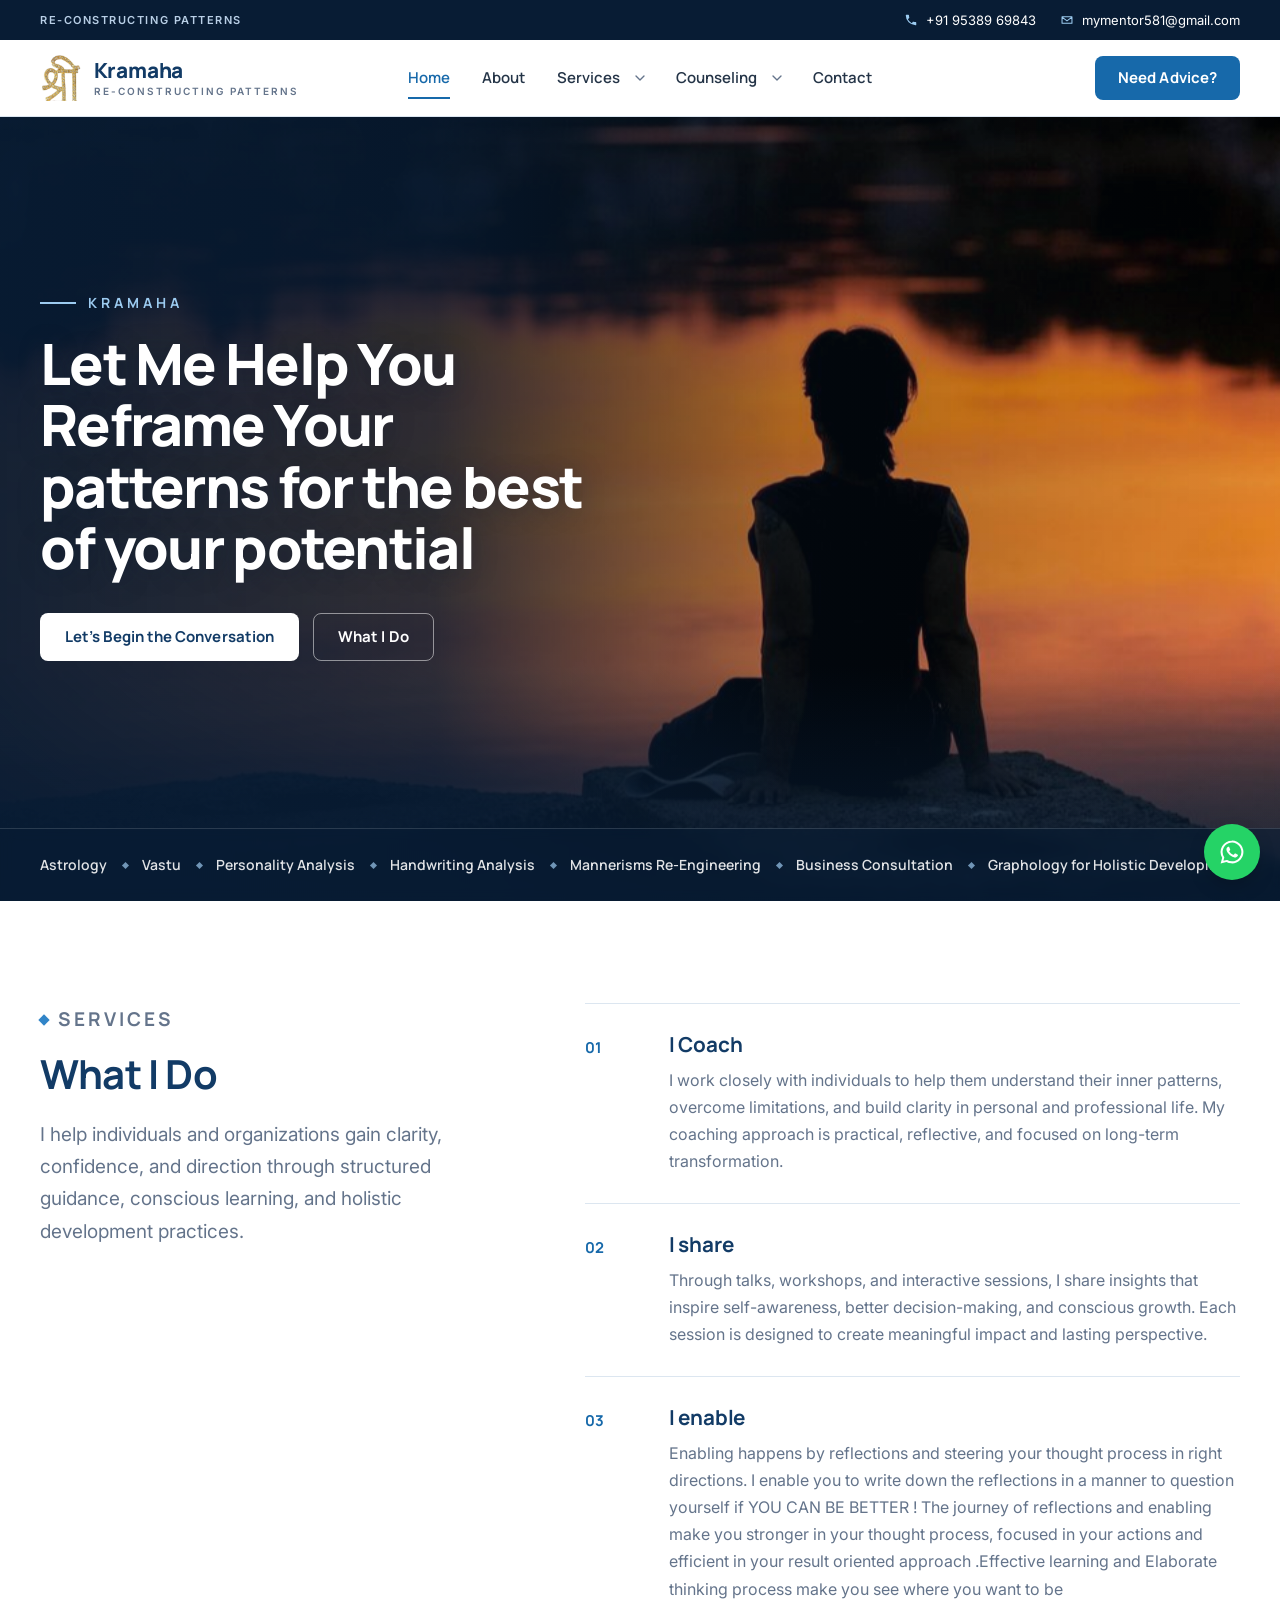
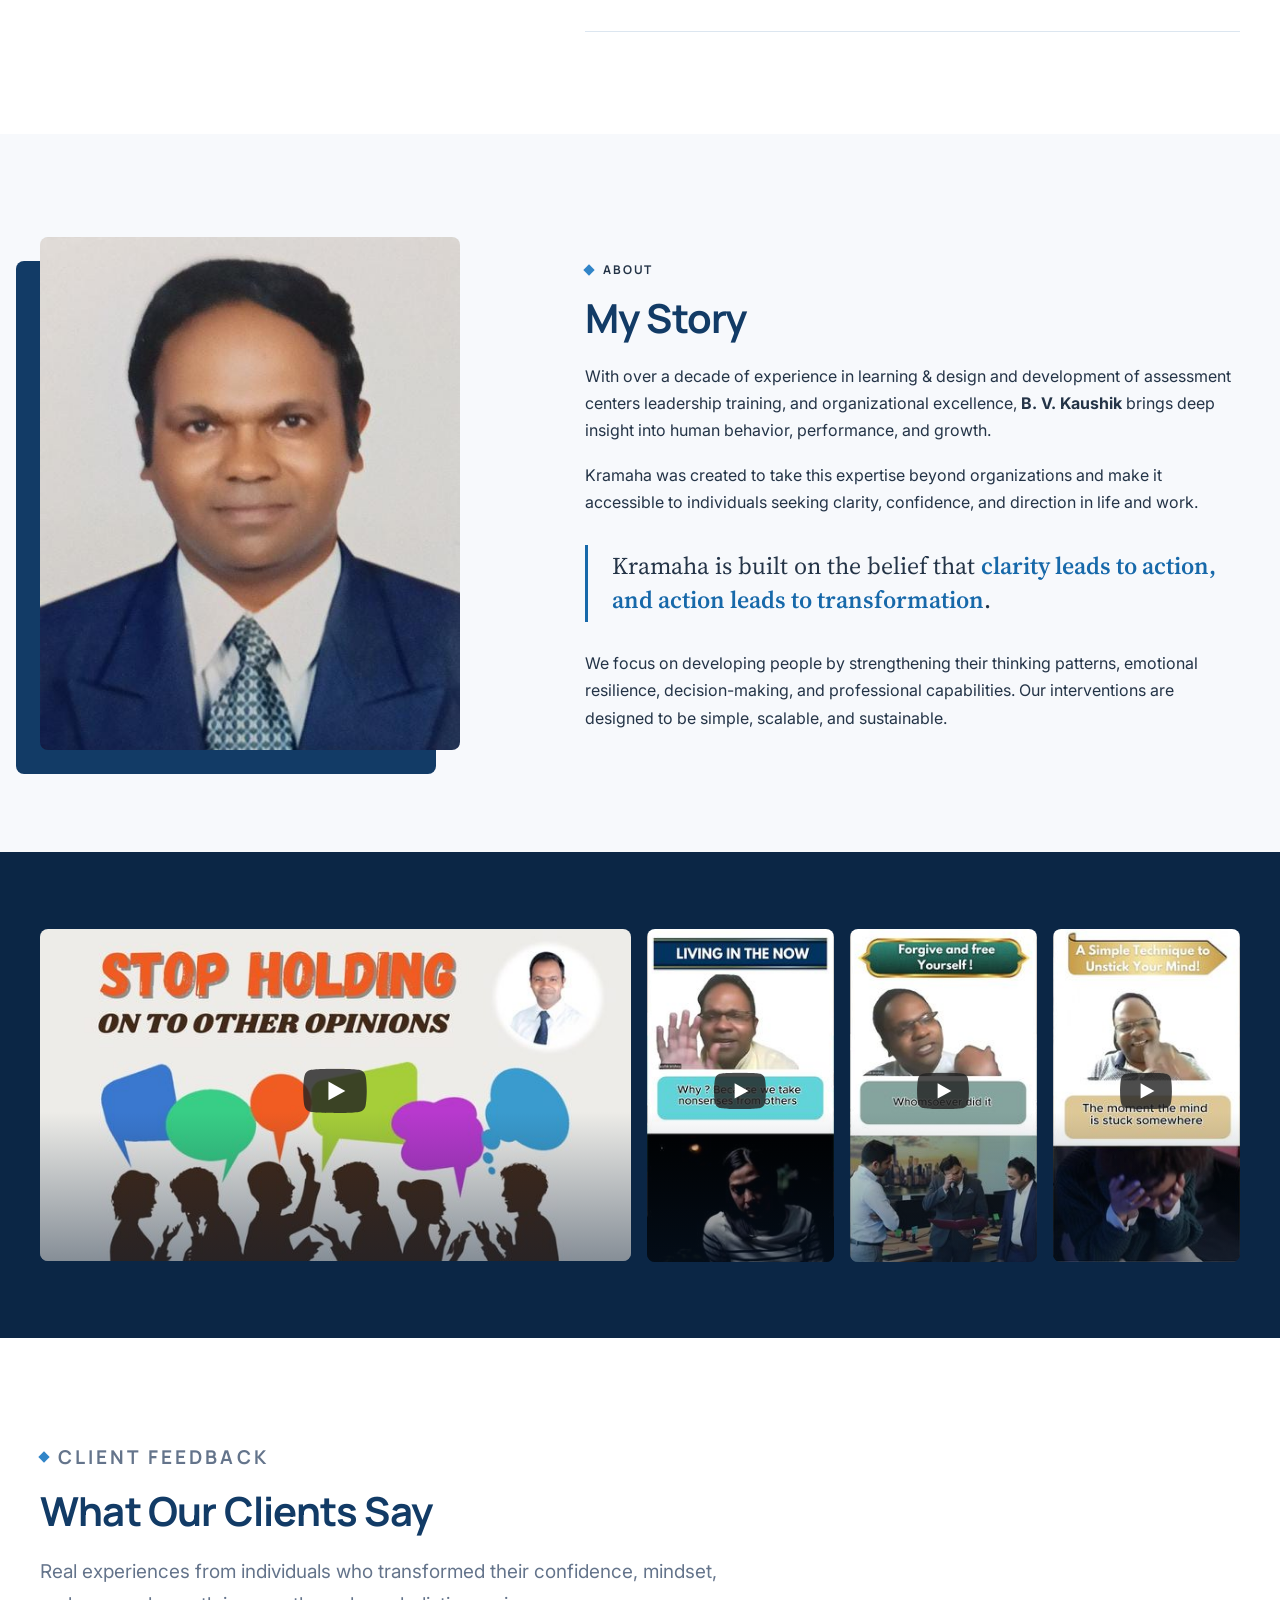
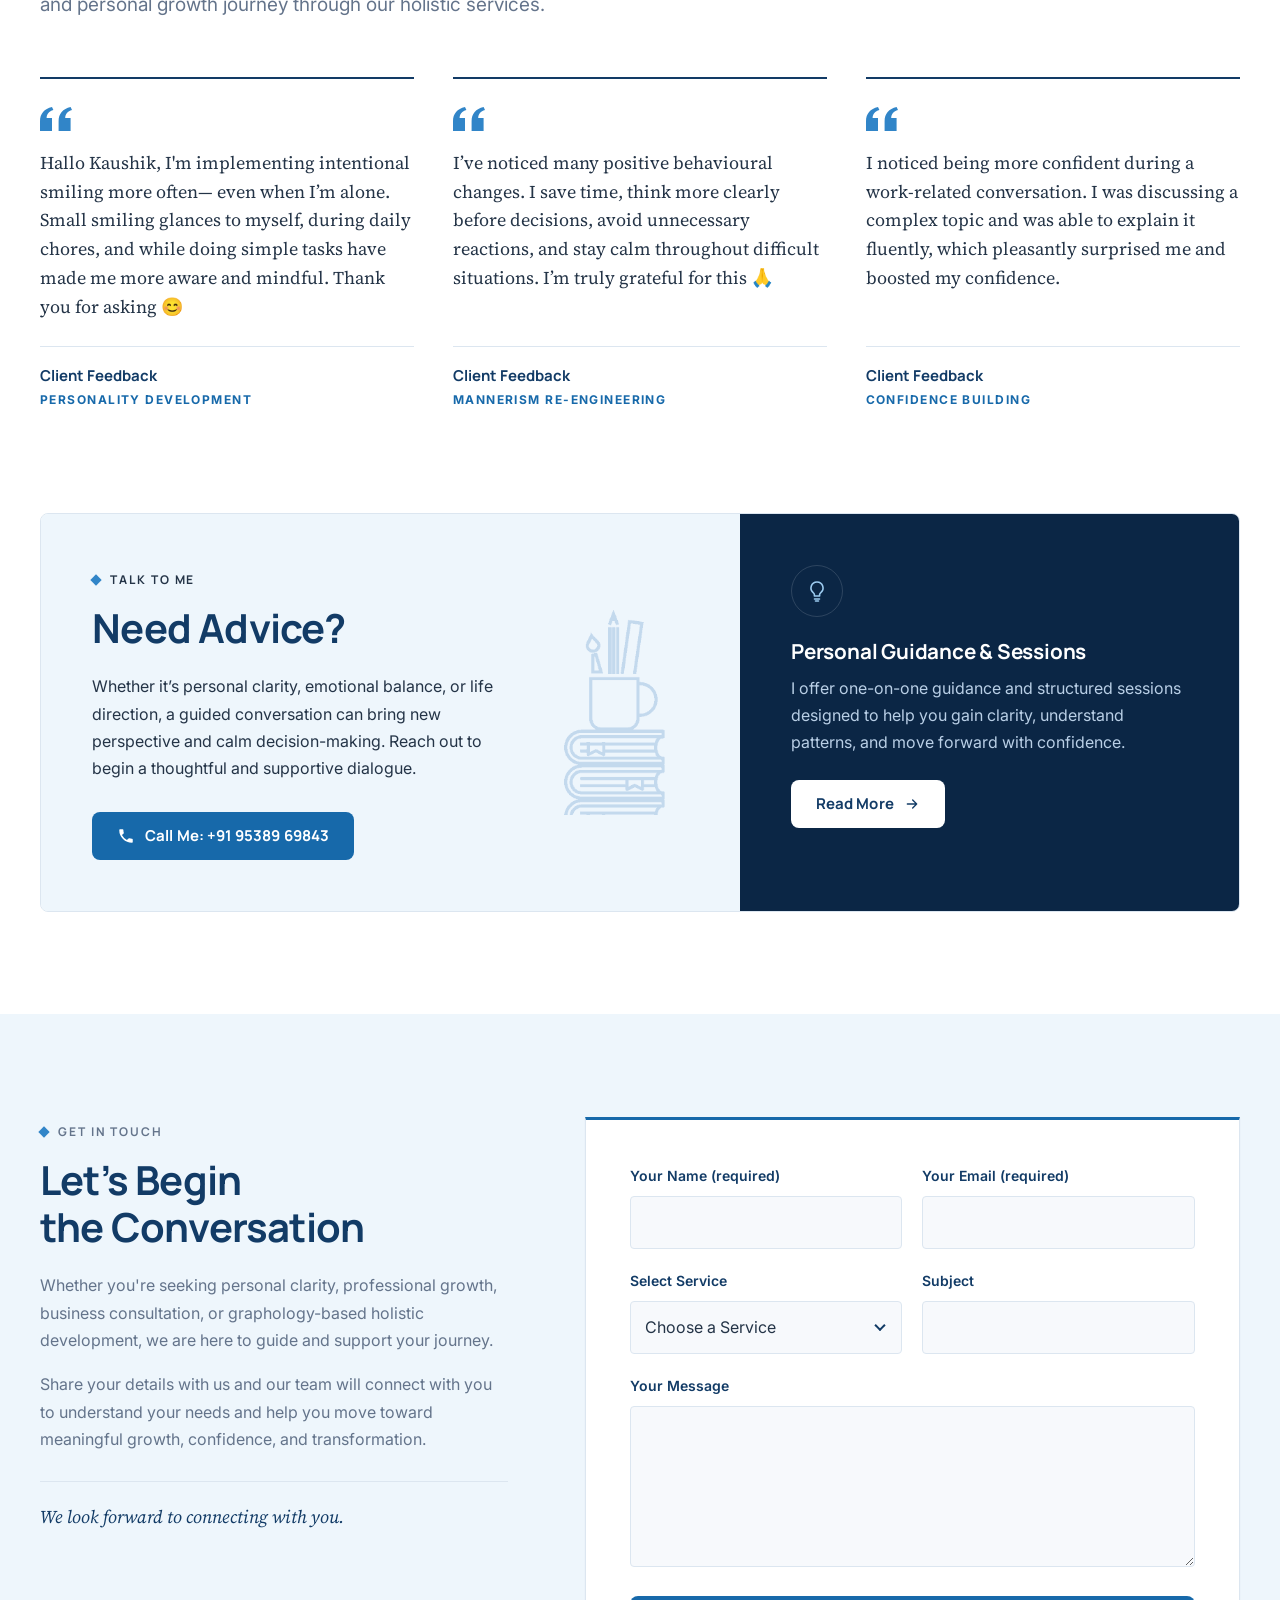
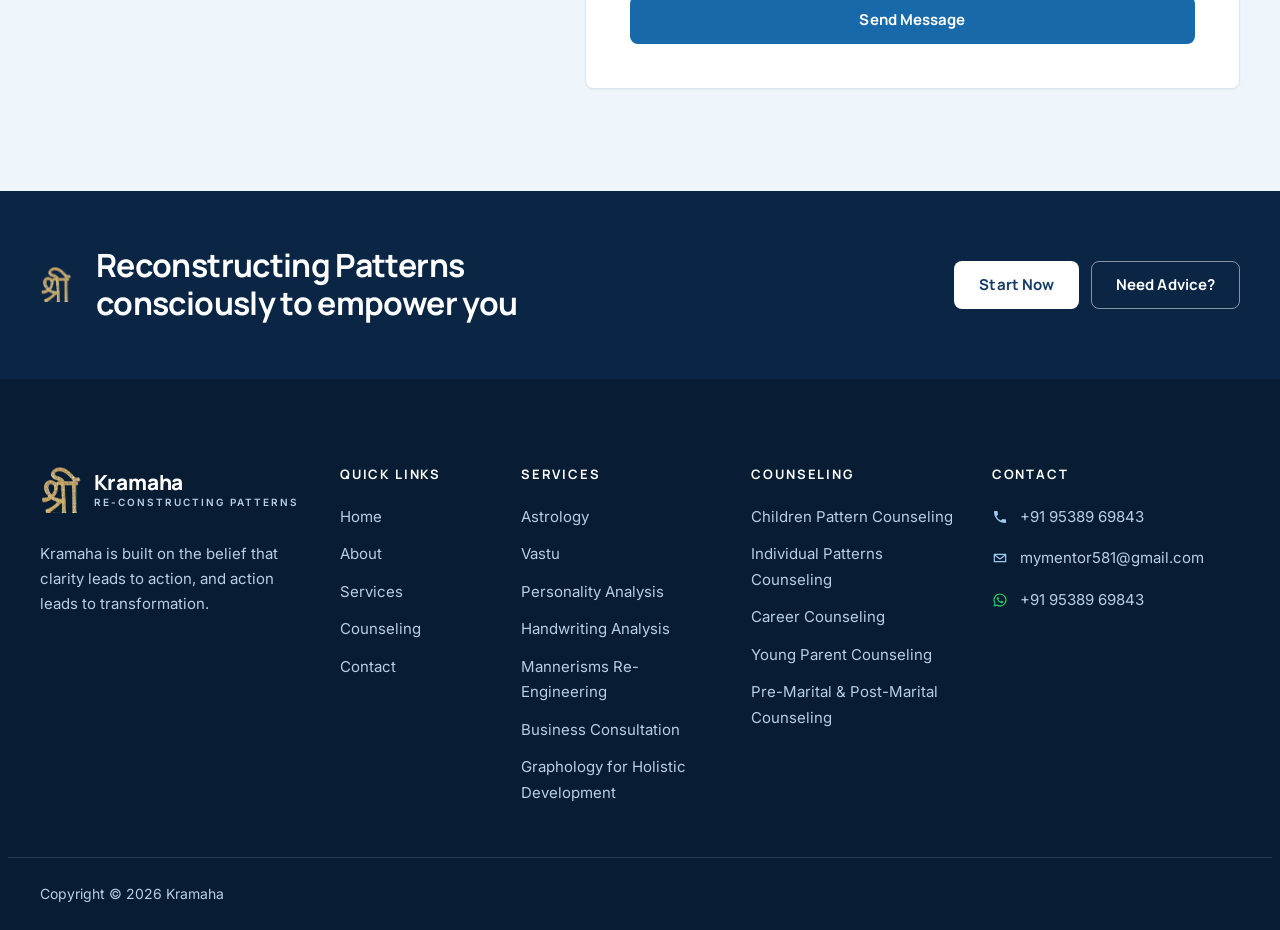
==== commit 866c2574: "update the whole website" ====
--- a/index.html
+++ b/index.html
@@ -6,7 +6,7 @@
   <title>Home - Kramaha</title>
   <meta name="description" content="Let Me Help You Reframe Your patterns for the best of your potential. Whether you're seeking personal clarity, professional growth, business consultation, or graphology-based holistic development, we are here to guide and support your journey.">
   <meta name="robots" content="index, follow">
-  <meta name="theme-color" content="#075AAE">
+  <meta name="theme-color" content="#123B66">
   <link rel="canonical" href="https://kramaha.in/">
 
   <meta property="og:url" content="https://kramaha.in/">
@@ -25,7 +25,7 @@
 
   <link rel="preconnect" href="https://fonts.googleapis.com">
   <link rel="preconnect" href="https://fonts.gstatic.com" crossorigin>
-  <link href="https://fonts.googleapis.com/css2?family=Inter:wght@400;500;600&family=Manrope:wght@500;600;700;800&display=swap" rel="stylesheet">
+  <link href="https://fonts.googleapis.com/css2?family=Inter:wght@400;500;600&family=Manrope:wght@500;600;700;800&family=Source+Serif+4:ital,opsz,wght@0,8..60,400;0,8..60,600;1,8..60,400&display=swap" rel="stylesheet">
   <link rel="preload" as="image" href="assets/images/hero-1280.jpg" media="(max-width: 1099px)">
   <link rel="preload" as="image" href="assets/images/hero.jpg" media="(min-width: 1100px)">
   <link rel="stylesheet" href="assets/css/styles.css">
@@ -34,7 +34,17 @@
 <body>
   <a class="skip-link" href="#content">Skip to content</a>
 
-  <!-- ============ Header ============ -->
+  <!-- partial:header -->
+  <div class="topbar">
+    <div class="container topbar-inner">
+      <p class="topbar-tag">Re-constructing Patterns</p>
+      <ul class="topbar-contact">
+        <li><a href="tel:+919538969843"><svg aria-hidden="true" viewBox="0 0 24 24" width="14" height="14"><path fill="currentColor" d="M6.6 10.8a15.1 15.1 0 0 0 6.6 6.6l2.2-2.2a1 1 0 0 1 1-.25 11.4 11.4 0 0 0 3.6.57 1 1 0 0 1 1 1V20a1 1 0 0 1-1 1A17 17 0 0 1 3 4a1 1 0 0 1 1-1h3.5a1 1 0 0 1 1 1c0 1.25.2 2.46.57 3.58a1 1 0 0 1-.25 1z"/></svg>+91 95389 69843</a></li>
+        <li class="topbar-email"><a href="mailto:mymentor581@gmail.com"><svg aria-hidden="true" viewBox="0 0 24 24" width="14" height="14"><path fill="none" stroke="currentColor" stroke-width="1.8" stroke-linejoin="round" d="M3.5 6.5h17v11h-17zM3.5 7l8.5 6.5L20.5 7"/></svg>mymentor581@gmail.com</a></li>
+      </ul>
+    </div>
+  </div>
+
   <header class="site-header" id="top">
     <div class="container header-inner">
       <a class="brand" href="./" aria-label="Kramaha — Home">
@@ -52,158 +62,184 @@
       </button>
 
       <nav class="primary-nav" id="primary-nav" aria-label="Primary">
-        <ul>
-          <li><a href="./" aria-current="page">Home</a></li>
-          <li><a href="about/">About</a></li>
-          <li><a href="e-books/">Services</a></li>
-          <li><a href="courses/">Counseling</a></li>
-          <li><a href="contact/" class="nav-cta">Contact</a></li>
+        <ul class="nav-list">
+          <li class="nav-item"><a class="nav-link" href="./" aria-current="page">Home</a></li>
+          <li class="nav-item"><a class="nav-link" href="about/">About</a></li>
+          <li class="nav-item has-sub">
+            <a class="nav-link" href="e-books/">Services</a>
+            <button class="sub-toggle" type="button" aria-expanded="false" aria-controls="sub-services" aria-label="Services menu"><svg aria-hidden="true" viewBox="0 0 24 24" width="16" height="16"><path fill="none" stroke="currentColor" stroke-width="2" stroke-linecap="round" stroke-linejoin="round" d="m6 9 6 6 6-6"/></svg></button>
+            <div class="submenu submenu--wide" id="sub-services">
+              <div class="submenu-panel">
+                <div class="submenu-col">
+                  <p class="submenu-label"><a href="e-books/#traditional">Traditional Services</a></p>
+                  <ul>
+                  <li><a class="submenu-link" href="e-books/#astrology">Astrology</a></li>
+                  <li><a class="submenu-link" href="e-books/#vastu">Vastu</a></li>
+                  </ul>
+                </div>
+                <div class="submenu-col">
+                  <p class="submenu-label"><a href="e-books/#holistic">Holistic Services</a></p>
+                  <ul>
+                  <li><a class="submenu-link" href="e-books/#personality-analysis">Personality Analysis</a></li>
+                  <li><a class="submenu-link" href="e-books/#handwriting-analysis">Handwriting Analysis</a></li>
+                  <li><a class="submenu-link" href="e-books/#mannerisms-re-engineering">Mannerisms Re-Engineering</a></li>
+                  <li><a class="submenu-link" href="e-books/#business-consultation">Business Consultation</a></li>
+                  <li><a class="submenu-link" href="e-books/#graphology">Graphology for Holistic Development</a></li>
+                  </ul>
+                </div>
+              </div>
+            </div>
+          </li>
+          <li class="nav-item has-sub">
+            <a class="nav-link" href="courses/">Counseling</a>
+            <button class="sub-toggle" type="button" aria-expanded="false" aria-controls="sub-counseling" aria-label="Counseling menu"><svg aria-hidden="true" viewBox="0 0 24 24" width="16" height="16"><path fill="none" stroke="currentColor" stroke-width="2" stroke-linecap="round" stroke-linejoin="round" d="m6 9 6 6 6-6"/></svg></button>
+            <div class="submenu" id="sub-counseling">
+              <div class="submenu-panel">
+                <div class="submenu-col">
+                  <ul>
+                  <li><a class="submenu-link" href="courses/#children-pattern">Children Pattern Counseling</a></li>
+                  <li><a class="submenu-link" href="courses/#individual-patterns">Individual Patterns Counseling</a></li>
+                  <li><a class="submenu-link" href="courses/#career">Career Counseling</a></li>
+                  <li><a class="submenu-link" href="courses/#young-parent">Young Parent Counseling</a></li>
+                  <li><a class="submenu-link" href="courses/#marital">Pre-Marital &amp; Post-Marital Counseling</a></li>
+                  </ul>
+                </div>
+              </div>
+            </div>
+          </li>
+          <li class="nav-item"><a class="nav-link" href="contact/">Contact</a></li>
+          <li class="nav-item nav-cta-item"><a class="btn btn-primary nav-cta" href="contact/#conversation" data-open-advice aria-haspopup="dialog">Need Advice?</a></li>
         </ul>
       </nav>
     </div>
   </header>
+  <!-- /partial:header -->
 
   <main id="content">
 
     <!-- ============ Hero ============ -->
-    <section class="hero" aria-labelledby="hero-title">
-      <div class="hero-media" aria-hidden="true"></div>
-      <div class="container hero-inner">
-        <div class="hero-content reveal">
-          <p class="hero-brand"><span class="hero-brand-line" aria-hidden="true"></span>Kramaha</p>
-          <h1 id="hero-title">Let Me Help You Reframe Your patterns for the best of your potential</h1>
-          <div class="hero-actions">
-            <a class="btn btn-primary" href="#conversation">Let’s Begin the Conversation</a>
-            <a class="btn btn-ghost" href="#what-i-do">What I Do</a>
+    <section class="hero on-dark" aria-labelledby="hero-title">
+      <div class="hero-bg" aria-hidden="true">
+        <picture>
+          <source media="(min-width: 1100px)" srcset="assets/images/hero.jpg">
+          <img src="assets/images/hero-1280.jpg" width="1280" height="854" alt="" fetchpriority="high">
+        </picture>
+      </div>
+
+      <div class="hero-content">
+        <div class="container">
+          <div class="hero-copy reveal">
+            <p class="kicker"><span class="kicker-line" aria-hidden="true"></span>Kramaha</p>
+            <h1 id="hero-title">Let Me Help You Reframe Your patterns for the best of your potential</h1>
+            <div class="hero-actions">
+              <a class="btn btn-light" href="#conversation" data-open-advice="Let’s Begin the Conversation" aria-haspopup="dialog">Let’s Begin the Conversation</a>
+              <a class="btn btn-outline-light" href="#what-i-do">What I Do</a>
+            </div>
           </div>
         </div>
       </div>
-    </section>
-
-    <!-- ============ Contact ============ -->
-    <section class="section conversation" id="conversation" aria-labelledby="conversation-title">
-      <div class="container conversation-grid">
-        <div class="conversation-copy reveal">
-          <p class="eyebrow">Get in touch</p>
-          <h2 id="conversation-title">Let’s Begin the Conversation</h2>
-          <p>Whether you're seeking personal clarity, professional growth, business consultation, or graphology-based holistic development, we are here to guide and support your journey.</p>
-          <p>Share your details with us and our team will connect with you to understand your needs and help you move toward meaningful growth, confidence, and transformation.</p>
-          <p class="conversation-signoff">We look forward to connecting with you.</p>
-        </div>
-
-        <div class="form-card reveal">
-          <form class="contact-form" id="contact-form" action="https://formsubmit.co/mymentor581@gmail.com" method="POST" novalidate>
-            <input type="hidden" name="_captcha" value="false">
-            <input type="hidden" name="_subject" value="New Website Contact Form Submission">
-            <input type="hidden" name="_template" value="table">
-            <!-- Honeypot for bots -->
-            <input type="text" name="_honey" class="visually-hidden" tabindex="-1" autocomplete="off" aria-hidden="true">
-
-            <div class="field">
-              <label for="cf-name">Your Name (required)</label>
-              <input id="cf-name" type="text" name="name" autocomplete="name" required aria-describedby="cf-name-error">
-              <p class="field-error" id="cf-name-error" aria-live="polite"></p>
-            </div>
-
-            <div class="field">
-              <label for="cf-email">Your Email (required)</label>
-              <input id="cf-email" type="email" name="email" autocomplete="email" required aria-describedby="cf-email-error">
-              <p class="field-error" id="cf-email-error" aria-live="polite"></p>
-            </div>
-
-            <div class="field">
-              <label for="cf-service">Select Service</label>
-              <div class="select-wrap">
-                <select id="cf-service" name="service" required aria-describedby="cf-service-error">
-                  <option value="">Choose a Service</option>
-                  <option value="Personality Analysis">Personality Analysis</option>
-                  <option value="Handwriting Analysis">Handwriting Analysis</option>
-                  <option value="Mannerisms Re-Engineering">Mannerisms Re-Engineering</option>
-                  <option value="Business Consultation">Business Consultation</option>
-                  <option value="Graphology for Holistic Development">Graphology for Holistic Development</option>
-                </select>
-              </div>
-              <p class="field-error" id="cf-service-error" aria-live="polite"></p>
-            </div>
-
-            <div class="field">
-              <label for="cf-subject">Subject</label>
-              <input id="cf-subject" type="text" name="subject">
-            </div>
-
-            <div class="field">
-              <label for="cf-message">Your Message</label>
-              <textarea id="cf-message" name="message" rows="5" required aria-describedby="cf-message-error"></textarea>
-              <p class="field-error" id="cf-message-error" aria-live="polite"></p>
-            </div>
-
-            <button type="submit" class="btn btn-primary btn-block" id="cf-submit">
-              <span class="btn-label">Send Message</span>
-            </button>
-            <div class="form-status" id="cf-status" role="status" aria-live="polite" hidden></div>
-          </form>
-        </div>
-      </div>
+
+      <!-- Service index (links to existing services) -->
+      <nav class="service-index" aria-label="Services">
+        <div class="container">
+          <ul>
+            <li><a href="e-books/#astrology">Astrology</a></li>
+            <li><a href="e-books/#vastu">Vastu</a></li>
+            <li><a href="e-books/#personality-analysis">Personality Analysis</a></li>
+            <li><a href="e-books/#handwriting-analysis">Handwriting Analysis</a></li>
+            <li><a href="e-books/#mannerisms-re-engineering">Mannerisms Re-Engineering</a></li>
+            <li><a href="e-books/#business-consultation">Business Consultation</a></li>
+            <li><a href="e-books/#graphology">Graphology for Holistic Development</a></li>
+          </ul>
+        </div>
+      </nav>
     </section>
 
     <!-- ============ What I Do ============ -->
     <section class="section what-i-do" id="what-i-do" aria-labelledby="what-title">
-      <div class="container">
-        <div class="section-head reveal">
+      <div class="container split">
+        <div class="split-aside is-sticky reveal">
           <p class="eyebrow">Services</p>
           <h2 id="what-title">What I Do</h2>
           <p>I help individuals and organizations gain clarity, confidence, and direction through structured guidance, conscious learning, and holistic development practices.</p>
         </div>
 
-        <div class="pillars">
-          <article class="pillar reveal">
-            <span class="pillar-num" aria-hidden="true">01</span>
-            <h3>I Coach</h3>
-            <p>I work closely with individuals to help them understand their inner patterns, overcome limitations, and build clarity in personal and professional life. My coaching approach is practical, reflective, and focused on long-term transformation.</p>
-          </article>
-          <article class="pillar reveal">
-            <span class="pillar-num" aria-hidden="true">02</span>
-            <h3>I share</h3>
-            <p>Through talks, workshops, and interactive sessions, I share insights that inspire self-awareness, better decision-making, and conscious growth. Each session is designed to create meaningful impact and lasting perspective.</p>
-          </article>
-          <article class="pillar reveal">
-            <span class="pillar-num" aria-hidden="true">03</span>
-            <h3>I enable</h3>
-            <p>Enabling happens by reflections and steering your thought process in right directions. I enable you to write down the reflections in a manner to question yourself if YOU CAN BE BETTER ! The journey of reflections and enabling make you stronger in your thought process, focused in your actions and efficient in your result oriented approach .Effective learning and Elaborate thinking process make you see where you want to be</p>
-          </article>
-        </div>
-      </div>
-    </section>
-
-    <!-- ============ Need Advice + Personal Guidance ============ -->
-    <section class="section advice" aria-labelledby="advice-title">
-      <div class="container advice-grid">
-        <div class="advice-card reveal">
-          <div class="advice-copy">
-            <p class="eyebrow">Talk to me</p>
-            <h2 id="advice-title">Need Advice?</h2>
-            <p>Whether it’s personal clarity, emotional balance, or life direction, a guided conversation can bring new perspective and calm decision-making. Reach out to begin a thoughtful and supportive dialogue.</p>
-            <a class="btn btn-primary btn-phone" href="tel:+919538969843">
-              <svg aria-hidden="true" viewBox="0 0 24 24" width="18" height="18"><path fill="currentColor" d="M6.6 10.8a15.1 15.1 0 0 0 6.6 6.6l2.2-2.2a1 1 0 0 1 1-.25 11.4 11.4 0 0 0 3.6.57 1 1 0 0 1 1 1V20a1 1 0 0 1-1 1A17 17 0 0 1 3 4a1 1 0 0 1 1-1h3.5a1 1 0 0 1 1 1c0 1.25.2 2.46.57 3.58a1 1 0 0 1-.25 1z"/></svg>
-              Call Me: +91 95389 69843
+        <ol class="index-list">
+          <li class="index-item reveal">
+            <span class="index-num" aria-hidden="true">01</span>
+            <div>
+              <h3>I Coach</h3>
+              <p>I work closely with individuals to help them understand their inner patterns, overcome limitations, and build clarity in personal and professional life. My coaching approach is practical, reflective, and focused on long-term transformation.</p>
+            </div>
+          </li>
+          <li class="index-item reveal">
+            <span class="index-num" aria-hidden="true">02</span>
+            <div>
+              <h3>I share</h3>
+              <p>Through talks, workshops, and interactive sessions, I share insights that inspire self-awareness, better decision-making, and conscious growth. Each session is designed to create meaningful impact and lasting perspective.</p>
+            </div>
+          </li>
+          <li class="index-item reveal">
+            <span class="index-num" aria-hidden="true">03</span>
+            <div>
+              <h3>I enable</h3>
+              <p>Enabling happens by reflections and steering your thought process in right directions. I enable you to write down the reflections in a manner to question yourself if YOU CAN BE BETTER ! The journey of reflections and enabling make you stronger in your thought process, focused in your actions and efficient in your result oriented approach .Effective learning and Elaborate thinking process make you see where you want to be</p>
+            </div>
+          </li>
+        </ol>
+      </div>
+    </section>
+
+    <!-- ============ My Story ============ -->
+    <section class="section story bg-neutral" id="my-story" aria-labelledby="story-title">
+      <div class="container story-grid">
+        <div class="portrait reveal">
+          <img src="assets/images/portrait.jpeg" width="491" height="729" alt="Portrait of B. V. Kaushik, founder of Kramaha" loading="lazy">
+        </div>
+        <div class="story-copy reveal">
+          <p class="eyebrow">About</p>
+          <h2 id="story-title">My Story</h2>
+          <p>With over a decade of experience in learning &amp;  design and development of assessment centers leadership training, and organizational excellence, <strong>B. V. Kaushik</strong> brings deep insight into human behavior, performance, and growth.</p>
+          <p>Kramaha was created to take this expertise beyond organizations and make it accessible to individuals seeking clarity, confidence, and direction in life and work.</p>
+          <p class="statement">Kramaha is built on the belief that <strong>clarity leads to action, and action leads to transformation</strong>.</p>
+          <p>We focus on developing people by strengthening their thinking patterns, emotional resilience, decision-making, and professional capabilities. Our interventions are designed to be simple, scalable, and sustainable.</p>
+        </div>
+      </div>
+    </section>
+
+    <!-- ============ Videos ============ -->
+    <section class="videos grid-texture" aria-label="Videos">
+      <div class="container">
+        <ul class="video-grid stagger" role="list">
+          <li class="reveal">
+            <a class="video-card" href="https://youtu.be/fAea2GeBwdI?si=PpoyNgfYVTjlsstX" data-video-id="fAea2GeBwdI" target="_blank" rel="noopener">
+              <img src="assets/images/videos/fAea2GeBwdI.jpg" width="640" height="360" alt="Video: Stop holding on to others opinions" loading="lazy">
+              <span class="play" aria-hidden="true"><svg viewBox="0 0 68 48" width="64" height="45"><path fill="#f00" d="M66.5 7.7a8.5 8.5 0 0 0-6-6C55.2.3 34 .3 34 .3s-21.2 0-26.5 1.4a8.5 8.5 0 0 0-6 6C.1 13 .1 24 .1 24s0 11 1.4 16.3a8.5 8.5 0 0 0 6 6C12.8 47.7 34 47.7 34 47.7s21.2 0 26.5-1.4a8.5 8.5 0 0 0 6-6C67.9 35 67.9 24 67.9 24s0-11-1.4-16.3z"/><path fill="#fff" d="M45 24 27 14v20z"/></svg></span>
+              <span class="visually-hidden">(plays video)</span>
             </a>
-          </div>
-          <div class="advice-art">
-            <img src="assets/images/need-advice.png" width="215" height="295" alt="Line illustration of a stack of books with a cup of pencils and a brush" loading="lazy">
-          </div>
-        </div>
-
-        <aside class="guidance-card reveal" aria-labelledby="guidance-title">
-          <span class="guidance-icon" aria-hidden="true">
-            <svg viewBox="0 0 24 24" width="26" height="26"><path fill="none" stroke="currentColor" stroke-width="1.6" stroke-linecap="round" stroke-linejoin="round" d="M12 3a6 6 0 0 0-3.6 10.8c.6.45 1 1.15 1 1.9V17h5.2v-1.3c0-.75.4-1.45 1-1.9A6 6 0 0 0 12 3zM9.5 20h5M10.5 22h3"/></svg>
-          </span>
-          <h3 id="guidance-title">Personal Guidance &amp; Sessions</h3>
-          <p>I offer one-on-one guidance and structured sessions designed to help you gain clarity, understand patterns, and move forward with confidence.</p>
-          <a class="btn btn-light" href="e-books/">
-            Read More
-            <svg aria-hidden="true" viewBox="0 0 24 24" width="16" height="16"><path fill="none" stroke="currentColor" stroke-width="2" stroke-linecap="round" stroke-linejoin="round" d="M5 12h14M13 6l6 6-6 6"/></svg>
-          </a>
-        </aside>
+          </li>
+          <li class="reveal">
+            <a class="video-card is-short" href="https://youtube.com/shorts/CCULGWu3AGc?si=EpqqDNKC4YtxRvah" data-video-id="CCULGWu3AGc" data-short target="_blank" rel="noopener">
+              <img src="assets/images/videos/CCULGWu3AGc.jpg" width="640" height="360" alt="Short video: Living in the NOW" loading="lazy">
+              <span class="play" aria-hidden="true"><svg viewBox="0 0 68 48" width="52" height="37"><path fill="#f00" d="M66.5 7.7a8.5 8.5 0 0 0-6-6C55.2.3 34 .3 34 .3s-21.2 0-26.5 1.4a8.5 8.5 0 0 0-6 6C.1 13 .1 24 .1 24s0 11 1.4 16.3a8.5 8.5 0 0 0 6 6C12.8 47.7 34 47.7 34 47.7s21.2 0 26.5-1.4a8.5 8.5 0 0 0 6-6C67.9 35 67.9 24 67.9 24s0-11-1.4-16.3z"/><path fill="#fff" d="M45 24 27 14v20z"/></svg></span>
+              <span class="visually-hidden">(plays video)</span>
+            </a>
+          </li>
+          <li class="reveal">
+            <a class="video-card is-short" href="https://youtube.com/shorts/OHDaIMXaMz8?si=eXXR4SEof56fixPS" data-video-id="OHDaIMXaMz8" data-short target="_blank" rel="noopener">
+              <img src="assets/images/videos/OHDaIMXaMz8.jpg" width="640" height="360" alt="Short video: Forgive and free yourself" loading="lazy">
+              <span class="play" aria-hidden="true"><svg viewBox="0 0 68 48" width="52" height="37"><path fill="#f00" d="M66.5 7.7a8.5 8.5 0 0 0-6-6C55.2.3 34 .3 34 .3s-21.2 0-26.5 1.4a8.5 8.5 0 0 0-6 6C.1 13 .1 24 .1 24s0 11 1.4 16.3a8.5 8.5 0 0 0 6 6C12.8 47.7 34 47.7 34 47.7s21.2 0 26.5-1.4a8.5 8.5 0 0 0 6-6C67.9 35 67.9 24 67.9 24s0-11-1.4-16.3z"/><path fill="#fff" d="M45 24 27 14v20z"/></svg></span>
+              <span class="visually-hidden">(plays video)</span>
+            </a>
+          </li>
+          <li class="reveal">
+            <a class="video-card is-short" href="https://youtube.com/shorts/rT4oaRwoK9Y?si=GouF573DjWgrP5rf" data-video-id="rT4oaRwoK9Y" data-short target="_blank" rel="noopener">
+              <img src="assets/images/videos/rT4oaRwoK9Y.jpg" width="640" height="360" alt="Short video: A Simple Technique to Unstick Your Mind!" loading="lazy">
+              <span class="play" aria-hidden="true"><svg viewBox="0 0 68 48" width="52" height="37"><path fill="#f00" d="M66.5 7.7a8.5 8.5 0 0 0-6-6C55.2.3 34 .3 34 .3s-21.2 0-26.5 1.4a8.5 8.5 0 0 0-6 6C.1 13 .1 24 .1 24s0 11 1.4 16.3a8.5 8.5 0 0 0 6 6C12.8 47.7 34 47.7 34 47.7s21.2 0 26.5-1.4a8.5 8.5 0 0 0 6-6C67.9 35 67.9 24 67.9 24s0-11-1.4-16.3z"/><path fill="#fff" d="M45 24 27 14v20z"/></svg></span>
+              <span class="visually-hidden">(plays video)</span>
+            </a>
+          </li>
+        </ul>
       </div>
     </section>
 
@@ -216,9 +252,9 @@
           <p>Real experiences from individuals who transformed their confidence, mindset, and personal growth journey through our holistic services.</p>
         </div>
 
-        <div class="testimonial-grid">
-          <figure class="testimonial reveal">
-            <svg class="quote-mark" aria-hidden="true" viewBox="0 0 32 24" width="36" height="27"><path fill="currentColor" d="M0 24V14.4C0 6.6 4.2 1.8 12 0l1.4 3C9 4.4 6.8 7.1 6.6 11H12v13H0zm18.6 0V14.4C18.6 6.6 22.8 1.8 30.6 0L32 3c-4.4 1.4-6.6 4.1-6.8 8h5.4v13h-12z"/></svg>
+        <div class="quote-grid stagger">
+          <figure class="quote reveal">
+            <svg class="quote-mark" aria-hidden="true" viewBox="0 0 32 24" width="32" height="24"><path fill="currentColor" d="M0 24V14.4C0 6.6 4.2 1.8 12 0l1.4 3C9 4.4 6.8 7.1 6.6 11H12v13H0zm18.6 0V14.4C18.6 6.6 22.8 1.8 30.6 0L32 3c-4.4 1.4-6.6 4.1-6.8 8h5.4v13h-12z"/></svg>
             <blockquote>
               <p>Hallo Kaushik, I'm implementing intentional smiling more often— even when I’m alone. Small smiling glances to myself, during daily chores, and while doing simple tasks have made me more aware and mindful. Thank you for asking 😊</p>
             </blockquote>
@@ -228,8 +264,8 @@
             </figcaption>
           </figure>
 
-          <figure class="testimonial reveal">
-            <svg class="quote-mark" aria-hidden="true" viewBox="0 0 32 24" width="36" height="27"><path fill="currentColor" d="M0 24V14.4C0 6.6 4.2 1.8 12 0l1.4 3C9 4.4 6.8 7.1 6.6 11H12v13H0zm18.6 0V14.4C18.6 6.6 22.8 1.8 30.6 0L32 3c-4.4 1.4-6.6 4.1-6.8 8h5.4v13h-12z"/></svg>
+          <figure class="quote reveal">
+            <svg class="quote-mark" aria-hidden="true" viewBox="0 0 32 24" width="32" height="24"><path fill="currentColor" d="M0 24V14.4C0 6.6 4.2 1.8 12 0l1.4 3C9 4.4 6.8 7.1 6.6 11H12v13H0zm18.6 0V14.4C18.6 6.6 22.8 1.8 30.6 0L32 3c-4.4 1.4-6.6 4.1-6.8 8h5.4v13h-12z"/></svg>
             <blockquote>
               <p>I’ve noticed many positive behavioural changes. I save time, think more clearly before decisions, avoid unnecessary reactions, and stay calm throughout difficult situations. I’m truly grateful for this 🙏</p>
             </blockquote>
@@ -239,8 +275,8 @@
             </figcaption>
           </figure>
 
-          <figure class="testimonial reveal">
-            <svg class="quote-mark" aria-hidden="true" viewBox="0 0 32 24" width="36" height="27"><path fill="currentColor" d="M0 24V14.4C0 6.6 4.2 1.8 12 0l1.4 3C9 4.4 6.8 7.1 6.6 11H12v13H0zm18.6 0V14.4C18.6 6.6 22.8 1.8 30.6 0L32 3c-4.4 1.4-6.6 4.1-6.8 8h5.4v13h-12z"/></svg>
+          <figure class="quote reveal">
+            <svg class="quote-mark" aria-hidden="true" viewBox="0 0 32 24" width="32" height="24"><path fill="currentColor" d="M0 24V14.4C0 6.6 4.2 1.8 12 0l1.4 3C9 4.4 6.8 7.1 6.6 11H12v13H0zm18.6 0V14.4C18.6 6.6 22.8 1.8 30.6 0L32 3c-4.4 1.4-6.6 4.1-6.8 8h5.4v13h-12z"/></svg>
             <blockquote>
               <p>I noticed being more confident during a work-related conversation. I was discussing a complex topic and was able to explain it fluently, which pleasantly surprised me and boosted my confidence.</p>
             </blockquote>
@@ -253,83 +289,140 @@
       </div>
     </section>
 
-    <!-- ============ My Story ============ -->
-    <section class="section story" id="my-story" aria-labelledby="story-title">
-      <div class="container story-grid">
-        <div class="story-copy reveal">
-          <p class="eyebrow">About</p>
-          <h2 id="story-title">My Story</h2>
-          <p>With over a decade of experience in learning &amp;  design and development of assessment centers leadership training, and organizational excellence, <strong>B. V. Kaushik</strong> brings deep insight into human behavior, performance, and growth.</p>
-          <p>Kramaha was created to take this expertise beyond organizations and make it accessible to individuals seeking clarity, confidence, and direction in life and work.</p>
-          <p class="story-belief">Kramaha is built on the belief that <strong>clarity leads to action, and action leads to transformation</strong>.</p>
-          <p>We focus on developing people by strengthening their thinking patterns, emotional resilience, decision-making, and professional capabilities. Our interventions are designed to be simple, scalable, and sustainable.</p>
-        </div>
-        <div class="story-portrait reveal">
-          <div class="portrait-frame">
-            <img src="assets/images/portrait.jpeg" width="491" height="729" alt="Portrait of B. V. Kaushik, founder of Kramaha" loading="lazy">
+    <!-- ============ Need Advice + Personal Guidance ============ -->
+    <section class="section advice pt-0" aria-labelledby="advice-title">
+      <div class="container">
+        <div class="advice-band reveal">
+          <div class="advice-main">
+            <div>
+              <p class="eyebrow">Talk to me</p>
+              <h2 id="advice-title">Need Advice?</h2>
+              <p>Whether it’s personal clarity, emotional balance, or life direction, a guided conversation can bring new perspective and calm decision-making. Reach out to begin a thoughtful and supportive dialogue.</p>
+              <a class="btn btn-primary" href="tel:+919538969843">
+                <svg aria-hidden="true" viewBox="0 0 24 24" width="18" height="18"><path fill="currentColor" d="M6.6 10.8a15.1 15.1 0 0 0 6.6 6.6l2.2-2.2a1 1 0 0 1 1-.25 11.4 11.4 0 0 0 3.6.57 1 1 0 0 1 1 1V20a1 1 0 0 1-1 1A17 17 0 0 1 3 4a1 1 0 0 1 1-1h3.5a1 1 0 0 1 1 1c0 1.25.2 2.46.57 3.58a1 1 0 0 1-.25 1z"/></svg>
+                Call Me: +91 95389 69843
+              </a>
+            </div>
+            <div class="advice-art">
+              <img src="assets/images/need-advice.png" width="215" height="295" alt="Line illustration of a stack of books with a cup of pencils and a brush" loading="lazy">
+            </div>
           </div>
-        </div>
-      </div>
-    </section>
-
-    <!-- ============ Videos ============ -->
-    <section class="section videos" aria-label="Videos">
-      <div class="container">
-        <ul class="video-grid" role="list">
-          <li class="reveal">
-            <a class="video-card" href="https://youtu.be/fAea2GeBwdI?si=PpoyNgfYVTjlsstX" data-video-id="fAea2GeBwdI" target="_blank" rel="noopener">
-              <img src="assets/images/videos/fAea2GeBwdI.jpg" width="640" height="360" alt="Video: Stop holding on to others opinions" loading="lazy">
-              <span class="play" aria-hidden="true"><svg viewBox="0 0 68 48" width="56" height="40"><path fill="#f00" d="M66.5 7.7a8.5 8.5 0 0 0-6-6C55.2.3 34 .3 34 .3s-21.2 0-26.5 1.4a8.5 8.5 0 0 0-6 6C.1 13 .1 24 .1 24s0 11 1.4 16.3a8.5 8.5 0 0 0 6 6C12.8 47.7 34 47.7 34 47.7s21.2 0 26.5-1.4a8.5 8.5 0 0 0 6-6C67.9 35 67.9 24 67.9 24s0-11-1.4-16.3z"/><path fill="#fff" d="M45 24 27 14v20z"/></svg></span>
-              <span class="visually-hidden">(plays video)</span>
+
+          <aside class="guidance grid-texture on-dark" aria-labelledby="guidance-title">
+            <span class="guidance-icon" aria-hidden="true">
+              <svg viewBox="0 0 24 24" width="24" height="24"><path fill="none" stroke="currentColor" stroke-width="1.6" stroke-linecap="round" stroke-linejoin="round" d="M12 3a6 6 0 0 0-3.6 10.8c.6.45 1 1.15 1 1.9V17h5.2v-1.3c0-.75.4-1.45 1-1.9A6 6 0 0 0 12 3zM9.5 20h5M10.5 22h3"/></svg>
+            </span>
+            <h3 id="guidance-title">Personal Guidance &amp; Sessions</h3>
+            <p>I offer one-on-one guidance and structured sessions designed to help you gain clarity, understand patterns, and move forward with confidence.</p>
+            <a class="btn btn-light" href="e-books/">
+              Read More
+              <svg class="arrow" aria-hidden="true" viewBox="0 0 24 24" width="16" height="16"><path fill="none" stroke="currentColor" stroke-width="2" stroke-linecap="round" stroke-linejoin="round" d="M5 12h14M13 6l6 6-6 6"/></svg>
             </a>
-          </li>
-          <li class="reveal">
-            <a class="video-card is-short" href="https://youtube.com/shorts/CCULGWu3AGc?si=EpqqDNKC4YtxRvah" data-video-id="CCULGWu3AGc" data-short target="_blank" rel="noopener">
-              <img src="assets/images/videos/CCULGWu3AGc.jpg" width="640" height="360" alt="Short video: Living in the NOW" loading="lazy">
-              <span class="play" aria-hidden="true"><svg viewBox="0 0 68 48" width="56" height="40"><path fill="#f00" d="M66.5 7.7a8.5 8.5 0 0 0-6-6C55.2.3 34 .3 34 .3s-21.2 0-26.5 1.4a8.5 8.5 0 0 0-6 6C.1 13 .1 24 .1 24s0 11 1.4 16.3a8.5 8.5 0 0 0 6 6C12.8 47.7 34 47.7 34 47.7s21.2 0 26.5-1.4a8.5 8.5 0 0 0 6-6C67.9 35 67.9 24 67.9 24s0-11-1.4-16.3z"/><path fill="#fff" d="M45 24 27 14v20z"/></svg></span>
-              <span class="visually-hidden">(plays video)</span>
-            </a>
-          </li>
-          <li class="reveal">
-            <a class="video-card is-short" href="https://youtube.com/shorts/OHDaIMXaMz8?si=eXXR4SEof56fixPS" data-video-id="OHDaIMXaMz8" data-short target="_blank" rel="noopener">
-              <img src="assets/images/videos/OHDaIMXaMz8.jpg" width="640" height="360" alt="Short video: Forgive and free yourself" loading="lazy">
-              <span class="play" aria-hidden="true"><svg viewBox="0 0 68 48" width="56" height="40"><path fill="#f00" d="M66.5 7.7a8.5 8.5 0 0 0-6-6C55.2.3 34 .3 34 .3s-21.2 0-26.5 1.4a8.5 8.5 0 0 0-6 6C.1 13 .1 24 .1 24s0 11 1.4 16.3a8.5 8.5 0 0 0 6 6C12.8 47.7 34 47.7 34 47.7s21.2 0 26.5-1.4a8.5 8.5 0 0 0 6-6C67.9 35 67.9 24 67.9 24s0-11-1.4-16.3z"/><path fill="#fff" d="M45 24 27 14v20z"/></svg></span>
-              <span class="visually-hidden">(plays video)</span>
-            </a>
-          </li>
-          <li class="reveal">
-            <a class="video-card is-short" href="https://youtube.com/shorts/rT4oaRwoK9Y?si=GouF573DjWgrP5rf" data-video-id="rT4oaRwoK9Y" data-short target="_blank" rel="noopener">
-              <img src="assets/images/videos/rT4oaRwoK9Y.jpg" width="640" height="360" alt="Short video: A Simple Technique to Unstick Your Mind!" loading="lazy">
-              <span class="play" aria-hidden="true"><svg viewBox="0 0 68 48" width="56" height="40"><path fill="#f00" d="M66.5 7.7a8.5 8.5 0 0 0-6-6C55.2.3 34 .3 34 .3s-21.2 0-26.5 1.4a8.5 8.5 0 0 0-6 6C.1 13 .1 24 .1 24s0 11 1.4 16.3a8.5 8.5 0 0 0 6 6C12.8 47.7 34 47.7 34 47.7s21.2 0 26.5-1.4a8.5 8.5 0 0 0 6-6C67.9 35 67.9 24 67.9 24s0-11-1.4-16.3z"/><path fill="#fff" d="M45 24 27 14v20z"/></svg></span>
-              <span class="visually-hidden">(plays video)</span>
-            </a>
-          </li>
-        </ul>
+          </aside>
+        </div>
+      </div>
+    </section>
+
+    <!-- ============ Contact ============ -->
+    <section class="section conversation bg-pale" id="conversation" aria-labelledby="conversation-title">
+      <div class="container conversation-grid">
+        <div class="conversation-copy reveal">
+          <p class="eyebrow">Get in touch</p>
+          <h2 id="conversation-title">Let’s Begin the Conversation</h2>
+          <p>Whether you're seeking personal clarity, professional growth, business consultation, or graphology-based holistic development, we are here to guide and support your journey.</p>
+          <p>Share your details with us and our team will connect with you to understand your needs and help you move toward meaningful growth, confidence, and transformation.</p>
+          <p class="signoff">We look forward to connecting with you.</p>
+        </div>
+
+        <div class="form-panel reveal">
+          <form class="contact-form" id="contact-form" action="https://formsubmit.co/mymentor581@gmail.com" method="POST" novalidate>
+            <input type="hidden" name="_captcha" value="false">
+            <input type="hidden" name="_subject" value="New Website Contact Form Submission">
+            <input type="hidden" name="_template" value="table">
+            <!-- Honeypot for bots -->
+            <input type="text" name="_honey" class="visually-hidden" tabindex="-1" autocomplete="off" aria-hidden="true">
+
+            <div class="form-row">
+              <div class="field">
+                <label for="cf-name">Your Name (required)</label>
+                <input id="cf-name" type="text" name="name" autocomplete="name" required aria-describedby="cf-name-error">
+                <p class="field-error" id="cf-name-error" aria-live="polite"></p>
+              </div>
+
+              <div class="field">
+                <label for="cf-email">Your Email (required)</label>
+                <input id="cf-email" type="email" name="email" autocomplete="email" required aria-describedby="cf-email-error">
+                <p class="field-error" id="cf-email-error" aria-live="polite"></p>
+              </div>
+            </div>
+
+            <div class="form-row">
+              <div class="field">
+                <label for="cf-service">Select Service</label>
+                <div class="select-wrap">
+                  <select id="cf-service" name="service" required aria-describedby="cf-service-error">
+                    <option value="">Choose a Service</option>
+                    <option value="Personality Analysis">Personality Analysis</option>
+                    <option value="Handwriting Analysis">Handwriting Analysis</option>
+                    <option value="Mannerisms Re-Engineering">Mannerisms Re-Engineering</option>
+                    <option value="Business Consultation">Business Consultation</option>
+                    <option value="Graphology for Holistic Development">Graphology for Holistic Development</option>
+                  </select>
+                </div>
+                <p class="field-error" id="cf-service-error" aria-live="polite"></p>
+              </div>
+
+              <div class="field">
+                <label for="cf-subject">Subject</label>
+                <input id="cf-subject" type="text" name="subject">
+              </div>
+            </div>
+
+            <div class="field">
+              <label for="cf-message">Your Message</label>
+              <textarea id="cf-message" name="message" rows="5" required aria-describedby="cf-message-error"></textarea>
+              <p class="field-error" id="cf-message-error" aria-live="polite"></p>
+            </div>
+
+            <button type="submit" class="btn btn-primary btn-block" id="cf-submit">
+              <span class="btn-label">Send Message</span>
+            </button>
+            <div class="form-status" id="cf-status" role="status" aria-live="polite" hidden></div>
+          </form>
+        </div>
       </div>
     </section>
 
     <!-- ============ Final CTA ============ -->
-    <section class="final-cta" aria-labelledby="cta-title">
+    <section class="final-cta grid-texture on-dark" aria-labelledby="cta-title">
       <div class="container final-cta-inner reveal">
-        <span class="cta-rule" aria-hidden="true"></span>
+        <img class="emblem" src="assets/images/logo.png" width="134" height="148" alt="" loading="lazy">
         <h2 id="cta-title">Reconstructing Patterns consciously  to empower you</h2>
-        <a class="btn btn-white" href="contact/">Start Now</a>
+        <div class="final-cta-actions">
+          <a class="btn btn-light" href="contact/" data-open-advice="Let’s Begin the Conversation" aria-haspopup="dialog">Start Now</a>
+          <a class="btn btn-outline-light" href="contact/" data-open-advice aria-haspopup="dialog">Need Advice?</a>
+        </div>
       </div>
     </section>
   </main>
 
-  <!-- ============ Footer ============ -->
+  <!-- partial:footer -->
   <footer class="site-footer">
-    <div class="container footer-inner">
-      <a class="brand brand-footer" href="./" aria-label="Kramaha — Home">
-        <img class="brand-mark" src="assets/images/logo.png" width="134" height="148" alt="Kramaha emblem" loading="lazy">
-        <span class="brand-text">
-          <span class="brand-name">Kramaha</span>
-          <span class="brand-tagline">Re-constructing Patterns</span>
-        </span>
-      </a>
-      <nav class="footer-nav" aria-label="Footer">
-        <ul>
+    <div class="container footer-grid">
+      <div class="footer-brand">
+        <a class="brand" href="./" aria-label="Kramaha — Home">
+          <img class="brand-mark" src="assets/images/logo.png" width="134" height="148" alt="Kramaha emblem" loading="lazy">
+          <span class="brand-text">
+            <span class="brand-name">Kramaha</span>
+            <span class="brand-tagline">Re-constructing Patterns</span>
+          </span>
+        </a>
+        <p>Kramaha is built on the belief that clarity leads to action, and action leads to transformation.</p>
+      </div>
+
+      <nav class="footer-col" aria-label="Footer">
+        <h2 class="footer-title">Quick Links</h2>
+        <ul class="footer-links">
           <li><a href="./">Home</a></li>
           <li><a href="about/">About</a></li>
           <li><a href="e-books/">Services</a></li>
@@ -337,23 +430,120 @@
           <li><a href="contact/">Contact</a></li>
         </ul>
       </nav>
+
+      <div class="footer-col">
+        <h2 class="footer-title">Services</h2>
+        <ul class="footer-links">
+          <li><a href="e-books/#astrology">Astrology</a></li>
+          <li><a href="e-books/#vastu">Vastu</a></li>
+          <li><a href="e-books/#personality-analysis">Personality Analysis</a></li>
+          <li><a href="e-books/#handwriting-analysis">Handwriting Analysis</a></li>
+          <li><a href="e-books/#mannerisms-re-engineering">Mannerisms Re-Engineering</a></li>
+          <li><a href="e-books/#business-consultation">Business Consultation</a></li>
+          <li><a href="e-books/#graphology">Graphology for Holistic Development</a></li>
+        </ul>
+      </div>
+
+      <div class="footer-col">
+        <h2 class="footer-title">Counseling</h2>
+        <ul class="footer-links">
+          <li><a href="courses/#children-pattern">Children Pattern Counseling</a></li>
+          <li><a href="courses/#individual-patterns">Individual Patterns Counseling</a></li>
+          <li><a href="courses/#career">Career Counseling</a></li>
+          <li><a href="courses/#young-parent">Young Parent Counseling</a></li>
+          <li><a href="courses/#marital">Pre-Marital &amp; Post-Marital Counseling</a></li>
+        </ul>
+      </div>
+
+      <div class="footer-col footer-col--contact">
+        <h2 class="footer-title">Contact</h2>
+        <ul class="footer-links footer-contact">
+          <li><svg aria-hidden="true" viewBox="0 0 24 24" width="16" height="16"><path fill="currentColor" d="M6.6 10.8a15.1 15.1 0 0 0 6.6 6.6l2.2-2.2a1 1 0 0 1 1-.25 11.4 11.4 0 0 0 3.6.57 1 1 0 0 1 1 1V20a1 1 0 0 1-1 1A17 17 0 0 1 3 4a1 1 0 0 1 1-1h3.5a1 1 0 0 1 1 1c0 1.25.2 2.46.57 3.58a1 1 0 0 1-.25 1z"/></svg><a href="tel:+919538969843">+91 95389 69843</a></li>
+          <li><svg aria-hidden="true" viewBox="0 0 24 24" width="16" height="16"><path fill="none" stroke="currentColor" stroke-width="1.8" stroke-linejoin="round" d="M3.5 6.5h17v11h-17zM3.5 7l8.5 6.5L20.5 7"/></svg><a href="mailto:mymentor581@gmail.com">mymentor581@gmail.com</a></li>
+          <li class="is-whatsapp"><svg aria-hidden="true" viewBox="0 0 32 32" width="16" height="16"><path fill="currentColor" d="M16 3a13 13 0 0 0-11.2 19.6L3 29l6.6-1.7A13 13 0 1 0 16 3zm0 23.7a10.7 10.7 0 0 1-5.5-1.5l-.4-.2-3.9 1 1-3.8-.2-.4A10.7 10.7 0 1 1 16 26.7zm5.9-8c-.3-.2-1.9-1-2.2-1s-.5-.2-.7.2-.8 1-1 1.2-.4.2-.7 0a8.8 8.8 0 0 1-4.4-3.8c-.3-.6.3-.5 1-1.7.1-.2 0-.4 0-.6l-1-2.4c-.3-.6-.5-.5-.7-.5h-.6a1.2 1.2 0 0 0-.9.4 3.6 3.6 0 0 0-1.1 2.7 6.3 6.3 0 0 0 1.3 3.3 14.4 14.4 0 0 0 5.5 4.9c2 .9 2.9 1 3.9.8a3.3 3.3 0 0 0 2.2-1.5 2.7 2.7 0 0 0 .2-1.5c-.1-.2-.3-.3-.6-.4z"/></svg><a href="https://wa.me/919538969843" target="_blank" rel="noopener" aria-label="WhatsApp +91 95389 69843">+91 95389 69843</a></li>
+        </ul>
+      </div>
     </div>
+
     <div class="container footer-bottom">
       <div class="footer-meta">
-        <p>Copyright © 2026 Kramaha</p>
-        <p>Powered by Kramaha</p>
-      </div>
-      <a class="powered-by-dripfunnel" href="https://www.dripfunnel.com/in/" target="_blank" rel="noopener noreferrer" aria-label="Powered by DripFunnel">
-        <span>Powered by</span>
-        <span class="powered-by-dripfunnel-logo"><img src="about/dripfunnel-logo.png" width="845" height="143" alt="DripFunnel" loading="lazy"></span>
-      </a>
+        <p>Copyright © <span data-year>2026</span> Kramaha</p>
+      </div>
     </div>
   </footer>
 
+  <!-- Need Advice? popup form (same fields + FormSubmit endpoint as the contact form) -->
+  <dialog class="advice-modal" id="advice-modal" aria-labelledby="am-title">
+    <div class="advice-modal-head">
+      <div>
+        <h2 id="am-title">Need Advice?</h2>
+        <p>Sometimes all it takes is one thoughtful conversation to bring clarity.</p>
+      </div>
+      <button class="advice-modal-close" type="button" aria-label="Close" data-close-advice>
+        <svg viewBox="0 0 24 24" width="22" height="22" aria-hidden="true"><path fill="none" stroke="currentColor" stroke-width="2" stroke-linecap="round" d="M6 6l12 12M18 6 6 18"/></svg>
+      </button>
+    </div>
+    <form class="contact-form" id="advice-form" action="https://formsubmit.co/mymentor581@gmail.com" method="POST" novalidate>
+      <input type="hidden" name="_captcha" value="false">
+      <input type="hidden" name="_subject" value="New Website Contact Form Submission">
+      <input type="hidden" name="_template" value="table">
+      <input type="text" name="_honey" class="visually-hidden" tabindex="-1" autocomplete="off" aria-hidden="true">
+
+      <div class="form-row">
+        <div class="field">
+          <label for="am-name">Your Name (required)</label>
+          <input id="am-name" type="text" name="name" autocomplete="name" required aria-describedby="am-name-error">
+          <p class="field-error" id="am-name-error" aria-live="polite"></p>
+        </div>
+        <div class="field">
+          <label for="am-email">Your Email (required)</label>
+          <input id="am-email" type="email" name="email" autocomplete="email" required aria-describedby="am-email-error">
+          <p class="field-error" id="am-email-error" aria-live="polite"></p>
+        </div>
+      </div>
+
+      <div class="form-row">
+        <div class="field">
+          <label for="am-service">Select Service</label>
+          <div class="select-wrap">
+            <select id="am-service" name="service" required aria-describedby="am-service-error">
+              <option value="">Choose a Service</option>
+              <option value="Personality Analysis">Personality Analysis</option>
+              <option value="Handwriting Analysis">Handwriting Analysis</option>
+              <option value="Mannerisms Re-Engineering">Mannerisms Re-Engineering</option>
+              <option value="Business Consultation">Business Consultation</option>
+              <option value="Graphology for Holistic Development">Graphology for Holistic Development</option>
+            </select>
+          </div>
+          <p class="field-error" id="am-service-error" aria-live="polite"></p>
+        </div>
+        <div class="field">
+          <label for="am-subject">Subject</label>
+          <input id="am-subject" type="text" name="subject">
+        </div>
+      </div>
+
+      <div class="field">
+        <label for="am-message">Your Message</label>
+        <textarea id="am-message" name="message" rows="4" required aria-describedby="am-message-error"></textarea>
+        <p class="field-error" id="am-message-error" aria-live="polite"></p>
+      </div>
+
+      <button type="submit" class="btn btn-primary btn-block">
+        <span class="btn-label">Send Message</span>
+      </button>
+      <div class="form-status" role="status" aria-live="polite" hidden></div>
+    </form>
+  </dialog>
+
+  <button class="to-top" type="button" aria-label="Back to top"><svg aria-hidden="true" viewBox="0 0 24 24" width="20" height="20"><path fill="none" stroke="currentColor" stroke-width="2" stroke-linecap="round" stroke-linejoin="round" d="M12 19V5M6 11l6-6 6 6"/></svg></button>
+
   <!-- WhatsApp chat (existing click-to-chat number) -->
   <a class="whatsapp-fab" href="https://wa.me/919538969843" target="_blank" rel="noopener" aria-label="Chat on WhatsApp">
-    <svg viewBox="0 0 32 32" width="28" height="28" aria-hidden="true"><path fill="currentColor" d="M16 3a13 13 0 0 0-11.2 19.6L3 29l6.6-1.7A13 13 0 1 0 16 3zm0 23.7a10.7 10.7 0 0 1-5.5-1.5l-.4-.2-3.9 1 1-3.8-.2-.4A10.7 10.7 0 1 1 16 26.7zm5.9-8c-.3-.2-1.9-1-2.2-1s-.5-.2-.7.2-.8 1-1 1.2-.4.2-.7 0a8.8 8.8 0 0 1-4.4-3.8c-.3-.6.3-.5 1-1.7.1-.2 0-.4 0-.6l-1-2.4c-.3-.6-.5-.5-.7-.5h-.6a1.2 1.2 0 0 0-.9.4 3.6 3.6 0 0 0-1.1 2.7 6.3 6.3 0 0 0 1.3 3.3 14.4 14.4 0 0 0 5.5 4.9c2 .9 2.9 1 3.9.8a3.3 3.3 0 0 0 2.2-1.5 2.7 2.7 0 0 0 .2-1.5c-.1-.2-.3-.3-.6-.4z"/></svg>
+    <span class="whatsapp-fab-label" aria-hidden="true">Chat with us</span>
+    <svg aria-hidden="true" viewBox="0 0 32 32" width="28" height="28"><path fill="currentColor" d="M16 3a13 13 0 0 0-11.2 19.6L3 29l6.6-1.7A13 13 0 1 0 16 3zm0 23.7a10.7 10.7 0 0 1-5.5-1.5l-.4-.2-3.9 1 1-3.8-.2-.4A10.7 10.7 0 1 1 16 26.7zm5.9-8c-.3-.2-1.9-1-2.2-1s-.5-.2-.7.2-.8 1-1 1.2-.4.2-.7 0a8.8 8.8 0 0 1-4.4-3.8c-.3-.6.3-.5 1-1.7.1-.2 0-.4 0-.6l-1-2.4c-.3-.6-.5-.5-.7-.5h-.6a1.2 1.2 0 0 0-.9.4 3.6 3.6 0 0 0-1.1 2.7 6.3 6.3 0 0 0 1.3 3.3 14.4 14.4 0 0 0 5.5 4.9c2 .9 2.9 1 3.9.8a3.3 3.3 0 0 0 2.2-1.5 2.7 2.7 0 0 0 .2-1.5c-.1-.2-.3-.3-.6-.4z"/></svg>
   </a>
+  <!-- /partial:footer -->
 
   <!-- Video lightbox -->
   <div class="lightbox" id="video-lightbox" role="dialog" aria-modal="true" aria-label="Video player" hidden>
--- a/assets/css/styles.css
+++ b/assets/css/styles.css
@@ -1,41 +1,51 @@
 /* =========================================================
    Kramaha — Re-constructing Patterns
+   Design system v2
    ========================================================= */
 
 :root {
-  /* Brand (sampled from the existing site + emblem) */
-  --blue: #075AAE;
-  --blue-600: #064C93;
-  --blue-700: #053E79;
-  --blue-bright: #067AE0;
-  --navy: #101C36;
-  --navy-2: #18284A;
-  --gold: #B59A57;
-  --gold-light: #D9C48F;
+  /* Palette */
+  --navy: #123B66;
+  --navy-deep: #0B2645;
+  --navy-ink: #081C34;
+  --blue: #1769AA;
+  --blue-2: #3185C8;
+  --blue-soft: #9CCBF0;
+  --pale: #EEF6FC;
+  --neutral: #F7F9FC;
   --white: #FFFFFF;
-  --gray-50: #F7F8FA;
-  --gray-100: #F3F5F7;
-  --gray-200: #E4E8EE;
-  --gray-300: #CDD4DE;
-  --text: #101C36;
-  --text-muted: #55617A;
-  --error: #C2352B;
-  --success: #1D7A4E;
-
+  --text: #243447;
+  --muted: #64748B;
+  --border: #DCE6F0;
+  --border-dark: rgba(255, 255, 255, .14);
+  --on-dark: #FFFFFF;
+  --on-dark-muted: #B9CFE6;
+  --error: #B42318;
+  --success: #17724A;
+
+  /* Type */
   --font-body: "Inter", system-ui, -apple-system, "Segoe UI", Roboto, sans-serif;
   --font-head: "Manrope", "Inter", system-ui, sans-serif;
-
-  --radius-sm: 8px;
-  --radius: 14px;
-  --radius-lg: 22px;
-  --shadow-sm: 0 1px 2px rgba(16, 28, 54, .06), 0 2px 8px rgba(16, 28, 54, .04);
-  --shadow: 0 2px 4px rgba(16, 28, 54, .04), 0 12px 32px rgba(16, 28, 54, .08);
-  --shadow-lg: 0 24px 60px rgba(16, 28, 54, .16);
+  --font-quote: "Source Serif 4", Georgia, "Times New Roman", serif;
+
+  --fs-h1: clamp(2.125rem, 1.5rem + 2.4vw, 3.375rem);
+  --fs-h2: clamp(1.75rem, 1.35rem + 1.5vw, 2.5rem);
+  --fs-h3: clamp(1.125rem, 1.05rem + .3vw, 1.3rem);
+  --fs-lead: clamp(1.0625rem, 1rem + .3vw, 1.1875rem);
+  --fs-body: 1rem;
+  --fs-small: .875rem;
+  --fs-xs: .75rem;
+
+  /* Shape + space */
+  --radius-sm: 4px;
+  --radius: 8px;
+  --shadow-sm: 0 1px 2px rgba(18, 59, 102, .06);
+  --shadow: 0 10px 30px -12px rgba(18, 59, 102, .22);
 
   --header-h: 76px;
   --container: 1200px;
   --gutter: clamp(16px, 4vw, 32px);
-  --section-y: clamp(64px, 9vw, 120px);
+  --section-y: clamp(64px, 8vw, 112px);
   --ease: cubic-bezier(.2, .7, .2, 1);
 }
 
@@ -44,14 +54,14 @@
 
 html {
   scroll-behavior: smooth;
-  scroll-padding-top: calc(var(--header-h) + 16px);
+  scroll-padding-top: calc(var(--header-h) + 20px);
   -webkit-text-size-adjust: 100%;
 }
 
 body {
   margin: 0;
   font-family: var(--font-body);
-  font-size: 1rem;
+  font-size: var(--fs-body);
   line-height: 1.7;
   color: var(--text);
   background: var(--white);
@@ -64,23 +74,25 @@
 h1, h2, h3 {
   font-family: var(--font-head);
   color: var(--navy);
-  line-height: 1.15;
+  line-height: 1.18;
   letter-spacing: -0.02em;
-  margin: 0 0 .5em;
+  margin: 0 0 .55em;
   font-weight: 700;
-}
-h2 { font-size: clamp(2rem, 1.4rem + 2.2vw, 2.875rem); }
-h3 { font-size: clamp(1.3rem, 1.15rem + .6vw, 1.55rem); }
+  text-wrap: balance;
+}
+h1 { font-size: var(--fs-h1); font-weight: 800; letter-spacing: -0.03em; }
+h2 { font-size: var(--fs-h2); }
+h3 { font-size: var(--fs-h3); letter-spacing: -0.01em; }
 p { margin: 0 0 1.1em; }
 p:last-child { margin-bottom: 0; }
+ul, ol { margin: 0; padding: 0; list-style: none; }
+figure, blockquote { margin: 0; }
 
 a { color: var(--blue); text-decoration-thickness: 1px; text-underline-offset: 3px; }
-
-:focus-visible {
-  outline: 3px solid var(--gold);
-  outline-offset: 3px;
-  border-radius: 4px;
-}
+a:hover { color: var(--navy); }
+
+:focus-visible { outline: 3px solid var(--blue-2); outline-offset: 3px; border-radius: 2px; }
+.on-dark :focus-visible, .site-footer :focus-visible, .topbar :focus-visible { outline-color: var(--blue-soft); }
 
 .container {
   width: 100%;
@@ -90,22 +102,22 @@
 }
 
 .section { padding-block: var(--section-y); }
+.bg-neutral { background: var(--neutral); }
+.bg-pale { background: var(--pale); }
 
 .visually-hidden {
   position: absolute !important;
   width: 1px; height: 1px;
   padding: 0; margin: -1px;
-  overflow: hidden;
-  clip: rect(0 0 0 0);
-  white-space: nowrap;
-  border: 0;
+  overflow: hidden; clip: rect(0 0 0 0);
+  white-space: nowrap; border: 0;
 }
 
 .skip-link {
   position: absolute;
   left: 16px; top: -60px;
-  z-index: 1000;
-  padding: 10px 16px;
+  z-index: 200;
+  padding: 10px 18px;
   background: var(--navy);
   color: var(--white);
   border-radius: var(--radius-sm);
@@ -113,15 +125,16 @@
   text-decoration: none;
   transition: top .2s;
 }
-.skip-link:focus { top: 12px; }
-
+.skip-link:focus { top: 12px; color: var(--white); }
+
+/* ---------- Shared text pieces ---------- */
 .eyebrow {
   display: inline-flex;
   align-items: center;
   gap: 10px;
   margin: 0 0 14px;
   font-family: var(--font-head);
-  font-size: .78rem;
+  font-size: var(--fs-xs);
   font-weight: 700;
   letter-spacing: .16em;
   text-transform: uppercase;
@@ -129,90 +142,135 @@
 }
 .eyebrow::before {
   content: "";
-  width: 28px; height: 2px;
-  background: var(--gold);
-  border-radius: 2px;
-}
-
-.section-head {
-  max-width: 720px;
-  margin: 0 auto clamp(40px, 5vw, 64px);
-  text-align: center;
-}
-.section-head .eyebrow { justify-content: center; }
-.section-head p:not(.eyebrow) {
-  color: var(--text-muted);
-  font-size: 1.075rem;
-}
+  width: 8px; height: 8px;
+  background: var(--blue-2);
+  transform: rotate(45deg);
+  flex: none;
+}
+.on-dark .eyebrow { color: var(--blue-soft); }
+
+.kicker {
+  display: inline-flex;
+  align-items: center;
+  gap: 12px;
+  margin: 0 0 18px;
+  font-family: var(--font-head);
+  font-size: var(--fs-small);
+  font-weight: 700;
+  letter-spacing: .28em;
+  text-transform: uppercase;
+  color: var(--blue-soft);
+}
+.kicker-line { width: 36px; height: 2px; background: currentColor; }
+
+.lead { font-size: var(--fs-lead); line-height: 1.65; color: var(--text); }
+.muted { color: var(--muted); }
+
+.section-head { max-width: 680px; margin-bottom: clamp(36px, 5vw, 56px); }
+.section-head p { color: var(--muted); font-size: var(--fs-lead); }
+.section-head--center { margin-inline: auto; text-align: center; }
+.section-head--center .eyebrow { justify-content: center; }
+
+.on-dark { color: var(--on-dark-muted); }
+.on-dark h1, .on-dark h2, .on-dark h3 { color: var(--on-dark); }
+.on-dark .section-head p { color: var(--on-dark-muted); }
+
+/* Solid dark brand surface */
+.grid-texture { background-color: var(--navy-deep); }
 
 /* ---------- Buttons ---------- */
 .btn {
-  --btn-bg: var(--blue);
-  --btn-fg: var(--white);
   display: inline-flex;
   align-items: center;
   justify-content: center;
   gap: 10px;
-  min-height: 50px;
-  padding: 12px 26px;
+  min-height: 48px;
+  padding: 12px 24px;
   border: 1.5px solid transparent;
-  border-radius: 999px;
-  background: var(--btn-bg);
-  color: var(--btn-fg);
+  border-radius: var(--radius);
+  font-family: var(--font-head);
+  font-size: .9375rem;
+  font-weight: 700;
+  line-height: 1.2;
+  letter-spacing: .005em;
+  text-decoration: none;
+  cursor: pointer;
+  transition: background-color .2s, color .2s, border-color .2s, transform .2s var(--ease);
+}
+.btn svg { flex: none; transition: transform .2s var(--ease); }
+.btn:hover svg.arrow { transform: translateX(3px); }
+.btn:active { transform: translateY(1px); }
+
+.btn-primary { background: var(--blue); color: var(--white); }
+.btn-primary:hover { background: var(--navy); color: var(--white); }
+
+.btn-light { background: var(--white); color: var(--navy); }
+.btn-light:hover { background: var(--pale); color: var(--navy); }
+
+.btn-outline-light { border-color: rgba(255, 255, 255, .5); color: var(--white); }
+.btn-outline-light:hover { border-color: var(--white); background: rgba(255, 255, 255, .08); color: var(--white); }
+
+.btn-outline { border-color: var(--blue); color: var(--blue); background: transparent; }
+.btn-outline:hover { background: var(--blue); color: var(--white); }
+
+.btn-block { width: 100%; }
+.btn[disabled] { opacity: .7; cursor: progress; }
+
+.text-link {
+  display: inline-flex;
+  align-items: center;
+  gap: 8px;
   font-family: var(--font-head);
   font-weight: 700;
-  font-size: .975rem;
-  letter-spacing: .01em;
-  line-height: 1.2;
+  font-size: .9375rem;
   text-decoration: none;
-  cursor: pointer;
-  transition: background-color .25s var(--ease), color .25s var(--ease), border-color .25s var(--ease), transform .25s var(--ease), box-shadow .25s var(--ease);
-}
-.btn:hover { transform: translateY(-2px); }
-.btn:active { transform: translateY(0); }
-
-.btn-primary { box-shadow: 0 8px 20px rgba(7, 90, 174, .25); }
-.btn-primary:hover { --btn-bg: var(--blue-bright); box-shadow: 0 12px 28px rgba(7, 90, 174, .32); }
-
-.btn-ghost {
-  --btn-bg: transparent;
-  border-color: rgba(255, 255, 255, .55);
-}
-.btn-ghost:hover { --btn-bg: rgba(255, 255, 255, .12); border-color: var(--white); }
-
-.btn-light { --btn-bg: var(--white); --btn-fg: var(--blue); }
-.btn-light:hover { --btn-bg: var(--gold-light); --btn-fg: var(--navy); }
-
-.btn-white { --btn-bg: var(--white); --btn-fg: var(--navy); min-width: 180px; }
-.btn-white:hover { --btn-bg: var(--navy); --btn-fg: var(--white); }
-
-.btn-block { width: 100%; }
-
-.btn[disabled], .btn[aria-busy="true"] { opacity: .7; cursor: progress; transform: none; }
+}
+.text-link svg { transition: transform .2s var(--ease); }
+.text-link:hover svg { transform: translateX(3px); }
+
+/* ---------- Top bar ---------- */
+.topbar {
+  background: var(--navy-ink);
+  color: var(--on-dark-muted);
+  font-size: .8125rem;
+}
+.topbar-inner {
+  display: flex;
+  align-items: center;
+  justify-content: space-between;
+  gap: 16px;
+  min-height: 40px;
+}
+.topbar-tag { margin: 0; letter-spacing: .14em; text-transform: uppercase; font-size: .6875rem; font-weight: 600; }
+.topbar-contact { display: flex; gap: 24px; }
+.topbar-contact a {
+  display: inline-flex;
+  align-items: center;
+  gap: 8px;
+  color: var(--white);
+  text-decoration: none;
+  min-height: 40px;
+}
+.topbar-contact a:hover { color: var(--blue-soft); }
+.topbar-contact svg { color: var(--blue-soft); flex: none; }
 
 /* ---------- Header ---------- */
 .site-header {
   position: sticky;
   top: 0;
   z-index: 100;
-  height: var(--header-h);
-  background: rgba(255, 255, 255, .92);
-  backdrop-filter: saturate(160%) blur(12px);
-  -webkit-backdrop-filter: saturate(160%) blur(12px);
-  border-bottom: 1px solid transparent;
-  transition: border-color .3s, box-shadow .3s;
-}
-.site-header.is-scrolled {
-  border-bottom-color: var(--gray-200);
-  box-shadow: 0 6px 24px rgba(16, 28, 54, .06);
-}
+  background: rgba(255, 255, 255, .97);
+  border-bottom: 1px solid var(--border);
+  transition: box-shadow .25s;
+}
+.site-header.is-scrolled { box-shadow: 0 6px 24px -14px rgba(18, 59, 102, .35); }
 
 .header-inner {
-  height: 100%;
   display: flex;
   align-items: center;
   justify-content: space-between;
   gap: 24px;
+  height: var(--header-h);
 }
 
 .brand {
@@ -220,206 +278,563 @@
   align-items: center;
   gap: 12px;
   text-decoration: none;
-  color: var(--navy);
-}
-.brand-mark { width: 40px; height: auto; }
+  flex: none;
+}
+.brand-mark { width: auto; height: 46px; }
 .brand-text { display: flex; flex-direction: column; line-height: 1.1; }
 .brand-name {
   font-family: var(--font-head);
   font-weight: 800;
   font-size: 1.3rem;
   letter-spacing: -0.01em;
+  color: var(--navy);
 }
 .brand-tagline {
-  font-size: .7rem;
+  margin-top: 4px;
+  font-size: .625rem;
   font-weight: 600;
+  letter-spacing: .2em;
+  text-transform: uppercase;
+  color: var(--muted);
+}
+
+/* Desktop nav */
+.nav-list { display: flex; align-items: center; gap: 4px; }
+.nav-item { position: relative; display: flex; align-items: center; }
+.nav-link {
+  position: relative;
+  display: inline-flex;
+  align-items: center;
+  padding: 10px 14px;
+  font-family: var(--font-head);
+  font-weight: 600;
+  font-size: .9375rem;
+  color: var(--text);
+  text-decoration: none;
+  border-radius: var(--radius-sm);
+  transition: color .2s;
+}
+.nav-link::after {
+  content: "";
+  position: absolute;
+  left: 14px; right: 14px; bottom: 2px;
+  height: 2px;
+  background: var(--blue);
+  transform: scaleX(0);
+  transform-origin: left;
+  transition: transform .25s var(--ease);
+}
+.nav-link:hover { color: var(--blue); }
+.nav-link:hover::after { transform: scaleX(1); }
+.nav-link[aria-current="page"] { color: var(--blue); }
+.nav-link[aria-current="page"]::after { transform: scaleX(1); }
+.has-sub > .nav-link { padding-right: 4px; }
+.has-sub > .nav-link::after { right: 4px; }
+
+.sub-toggle {
+  display: inline-flex;
+  align-items: center;
+  justify-content: center;
+  width: 32px; height: 40px;
+  padding: 0;
+  margin-right: 2px;
+  border: 0;
+  background: none;
+  color: var(--muted);
+  cursor: pointer;
+  border-radius: var(--radius-sm);
+}
+.sub-toggle svg { transition: transform .25s var(--ease); }
+.sub-toggle:hover { color: var(--blue); }
+.has-sub.is-open .sub-toggle svg { transform: rotate(180deg); }
+
+.submenu {
+  position: absolute;
+  top: 100%;
+  left: 0;
+  min-width: 260px;
+  padding-top: 14px; /* hover bridge */
+  opacity: 0;
+  visibility: hidden;
+  transform: translateY(6px);
+  transition: opacity .2s, transform .2s var(--ease), visibility 0s linear .2s;
+}
+.submenu-panel {
+  display: flex;
+  gap: 8px;
+  padding: 12px;
+  background: var(--white);
+  border: 1px solid var(--border);
+  border-top: 3px solid var(--blue);
+  border-radius: 0 0 var(--radius) var(--radius);
+  box-shadow: var(--shadow);
+}
+.submenu--wide { left: -140px; }
+.submenu--wide .submenu-panel { width: 560px; }
+.submenu-col { flex: 1; min-width: 0; }
+.submenu-label {
+  margin: 4px 12px 6px;
+  font-size: .6875rem;
+  font-weight: 700;
   letter-spacing: .14em;
   text-transform: uppercase;
-  color: var(--gold);
-  margin-top: 4px;
-}
-
-.primary-nav ul {
-  list-style: none;
-  margin: 0;
-  padding: 0;
-  display: flex;
-  align-items: center;
-  gap: 6px;
-}
-.primary-nav a {
-  position: relative;
-  display: inline-flex;
-  align-items: center;
-  min-height: 44px;
-  padding: 8px 14px;
-  font-family: var(--font-head);
-  font-weight: 600;
-  font-size: .95rem;
-  color: var(--navy);
+}
+.submenu-label a { color: var(--muted); text-decoration: none; }
+.submenu-label a:hover { color: var(--blue); }
+.submenu-col + .submenu-col { border-left: 1px solid var(--border); padding-left: 8px; }
+.submenu a.submenu-link {
+  display: block;
+  padding: 8px 12px;
+  border-radius: var(--radius-sm);
+  font-size: .9rem;
+  font-weight: 500;
+  color: var(--text);
   text-decoration: none;
-  border-radius: 999px;
-  transition: color .2s, background-color .2s;
-}
-.primary-nav a:not(.nav-cta)::after {
-  content: "";
-  position: absolute;
-  left: 14px; right: 14px; bottom: 6px;
-  height: 2px;
-  background: var(--gold);
-  border-radius: 2px;
-  transform: scaleX(0);
-  transform-origin: left;
-  transition: transform .3s var(--ease);
-}
-.primary-nav a:hover { color: var(--blue); }
-.primary-nav a:hover::after,
-.primary-nav a[aria-current="page"]::after { transform: scaleX(1); }
-.primary-nav a[aria-current="page"] { color: var(--blue); }
-
-.primary-nav .nav-cta {
-  margin-left: 8px;
-  padding-inline: 22px;
-  background: var(--blue);
-  color: var(--white);
-}
-.primary-nav .nav-cta:hover { background: var(--blue-bright); color: var(--white); }
-.primary-nav .nav-cta[aria-current="page"] { color: var(--white); box-shadow: 0 0 0 3px rgba(181, 154, 87, .55); }
+  line-height: 1.35;
+  transition: background-color .15s, color .15s;
+}
+.submenu a.submenu-link:hover { background: var(--pale); color: var(--blue); }
+
+@media (min-width: 1024px) {
+  .has-sub:hover > .submenu,
+  .has-sub.is-open > .submenu {
+    opacity: 1;
+    visibility: visible;
+    transform: none;
+    transition: opacity .2s, transform .2s var(--ease), visibility 0s;
+  }
+  .has-sub:hover .sub-toggle svg { transform: rotate(180deg); }
+  /* Links centered on the page; CTA pinned to the right edge */
+  .header-inner { position: relative; }
+  .primary-nav {
+    position: absolute;
+    inset: 0 var(--gutter);
+    display: flex;
+    justify-content: center;
+    align-items: center;
+    pointer-events: none;
+  }
+  .nav-list { pointer-events: auto; }
+  .nav-cta-item { position: absolute; right: 0; top: 50%; transform: translateY(-50%); }
+}
+
+.nav-cta { min-height: 44px; padding: 10px 22px; }
 
 .nav-toggle {
   display: none;
+  position: relative;
   width: 46px; height: 46px;
   padding: 0;
-  border: 1px solid var(--gray-200);
-  border-radius: 12px;
+  border: 1px solid var(--border);
+  border-radius: var(--radius);
   background: var(--white);
   cursor: pointer;
-  flex-direction: column;
-  align-items: center;
-  justify-content: center;
-  gap: 5px;
 }
 .nav-toggle-bar {
-  width: 20px; height: 2px;
+  position: absolute;
+  left: 12px; right: 12px;
+  height: 2px;
   background: var(--navy);
   border-radius: 2px;
-  transition: transform .3s var(--ease), opacity .2s;
-}
-.nav-toggle[aria-expanded="true"] .nav-toggle-bar:nth-child(1) { transform: translateY(7px) rotate(45deg); }
+  transition: transform .25s var(--ease), opacity .2s;
+}
+.nav-toggle-bar:nth-child(1) { top: 15px; }
+.nav-toggle-bar:nth-child(2) { top: 21px; }
+.nav-toggle-bar:nth-child(3) { top: 27px; }
+.nav-toggle[aria-expanded="true"] .nav-toggle-bar:nth-child(1) { transform: translateY(6px) rotate(45deg); }
 .nav-toggle[aria-expanded="true"] .nav-toggle-bar:nth-child(2) { opacity: 0; }
-.nav-toggle[aria-expanded="true"] .nav-toggle-bar:nth-child(3) { transform: translateY(-7px) rotate(-45deg); }
-
-/* ---------- Hero ---------- */
+.nav-toggle[aria-expanded="true"] .nav-toggle-bar:nth-child(3) { transform: translateY(-6px) rotate(-45deg); }
+
+@media (max-width: 1023.98px) {
+  :root { --header-h: 68px; }
+  .brand-mark { height: 40px; }
+  .nav-toggle { display: block; }
+
+  .primary-nav {
+    position: absolute;
+    top: 100%;
+    left: 0; right: 0;
+    max-height: calc(100vh - var(--header-h));
+    max-height: var(--nav-max, calc(100dvh - var(--header-h)));
+    overscroll-behavior: contain;
+    overflow-y: auto;
+    background: var(--white);
+    border-bottom: 1px solid var(--border);
+    box-shadow: 0 24px 40px -24px rgba(18, 59, 102, .35);
+    opacity: 0;
+    visibility: hidden;
+    transform: translateY(-8px);
+    transition: opacity .2s, transform .25s var(--ease), visibility 0s linear .25s;
+  }
+  .primary-nav.is-open {
+    opacity: 1;
+    visibility: visible;
+    transform: none;
+    transition: opacity .2s, transform .25s var(--ease), visibility 0s;
+  }
+  .nav-list {
+    flex-direction: column;
+    align-items: stretch;
+    gap: 0;
+    padding: 8px var(--gutter) 24px;
+  }
+  .nav-item { flex-wrap: wrap; border-bottom: 1px solid var(--border); }
+  .nav-link { flex: 1; padding: 16px 0; font-size: 1.0625rem; }
+  .nav-link::after { display: none; }
+  .nav-link[aria-current="page"] { box-shadow: inset 3px 0 0 var(--blue); padding-left: 14px; }
+  .sub-toggle { width: 48px; height: 48px; margin: 0; }
+  .submenu,
+  .submenu--wide {
+    position: static;
+    flex-basis: 100%;
+    min-width: 0;
+    padding: 0;
+    opacity: 1;
+    visibility: visible;
+    transform: none;
+    display: none;
+    transition: none;
+  }
+  .has-sub.is-open > .submenu { display: block; }
+  .submenu-panel,
+  .submenu--wide .submenu-panel {
+    width: auto;
+    flex-direction: column;
+    gap: 4px;
+    padding: 0 0 14px;
+    border: 0;
+    border-radius: 0;
+    box-shadow: none;
+    background: none;
+  }
+  .submenu-col + .submenu-col { border-left: 0; padding-left: 0; }
+  .submenu-label { margin: 8px 0 4px; }
+  .submenu a.submenu-link { padding: 12px 14px; border-left: 2px solid var(--border); border-radius: 0; }
+  .nav-cta-item { border-bottom: 0; padding-top: 20px; }
+  .nav-cta { width: 100%; min-height: 50px; }
+}
+
+/* ---------- Home hero (full-bleed photo) ---------- */
 .hero {
   position: relative;
   isolation: isolate;
-  min-height: min(calc(100svh - var(--header-h)), 820px);
   display: flex;
-  align-items: center;
-  color: var(--white);
+  flex-direction: column;
+  min-height: clamp(580px, calc(100svh - 116px), 860px);
   overflow: hidden;
-  background: var(--navy);
-}
-.hero-media {
+  background: var(--navy-ink);
+  color: var(--on-dark-muted);
+}
+.hero-bg {
   position: absolute;
   inset: 0;
   z-index: -2;
-  background: url("../images/hero-1280.jpg") center 62% / cover no-repeat;
-}
-@media (min-width: 1100px) {
-  .hero-media { background-image: url("../images/hero.jpg"); }
-}
-/* Oversize the photo on wide screens so the silhouette sits clear of the headline */
-@media (min-width: 1100px) {
-  .hero-media { background-size: max(128%, 1500px) auto; background-position: 0% 62%; }
-}
+  overflow: hidden;
+}
+/* Oversized and anchored left so the seated figure sits right of the headline */
+.hero-bg img {
+  position: absolute;
+  top: 0; left: 0;
+  width: 135%;
+  max-width: none;
+  height: 100%;
+  object-fit: cover;
+  object-position: 50% 58%;
+  animation: hero-zoom 18s var(--ease) both;
+}
+@keyframes hero-zoom { from { transform: scale(1.06); } to { transform: none; } }
+/* Navy wash for legibility: strong behind the copy, clear over the figure */
 .hero::before {
   content: "";
   position: absolute;
   inset: 0;
   z-index: -1;
   background:
-    linear-gradient(90deg, rgba(10, 18, 36, .88) 0%, rgba(10, 18, 36, .66) 42%, rgba(10, 18, 36, .18) 75%, rgba(10, 18, 36, .05) 100%),
-    linear-gradient(0deg, rgba(10, 18, 36, .55) 0%, rgba(10, 18, 36, 0) 40%);
-}
-
-.hero-inner { padding-block: clamp(72px, 10vw, 120px); }
-.hero-content { max-width: 640px; }
-
-.hero-brand {
-  display: inline-flex;
-  align-items: center;
-  gap: 12px;
-  margin-bottom: 22px;
+    linear-gradient(90deg, rgba(8, 28, 52, .94) 0%, rgba(8, 28, 52, .82) 34%, rgba(8, 28, 52, .25) 62%, rgba(8, 28, 52, .05) 100%),
+    linear-gradient(0deg, rgba(8, 28, 52, .85) 0%, rgba(8, 28, 52, 0) 30%);
+}
+.hero-content {
+  flex: 1;
+  display: flex;
+  align-items: center;
+  padding-block: clamp(48px, 8vh, 112px);
+}
+.hero-copy { max-width: 640px; }
+.hero h1 {
+  max-width: 16ch;
+  margin-bottom: 34px;
+  font-size: clamp(2.25rem, 1.4rem + 2.7vw, 3.75rem);
+  line-height: 1.08;
+  text-shadow: 0 2px 24px rgba(8, 28, 52, .35);
+}
+.hero-actions { display: flex; flex-wrap: wrap; gap: 14px; }
+
+/* Service index — sits on the hero's bottom edge */
+.service-index {
+  position: relative;
+  border-top: 1px solid rgba(255, 255, 255, .14);
+  background: rgba(8, 28, 52, .55);
+  -webkit-backdrop-filter: blur(6px);
+          backdrop-filter: blur(6px);
+}
+.service-index ul {
+  display: flex;
+  flex-wrap: wrap;
+  justify-content: space-between;
+  gap: 4px 0;
+  padding-block: 16px;
+}
+.service-index li { display: flex; align-items: center; }
+.service-index li + li::before {
+  content: "";
+  width: 5px; height: 5px;
+  margin-inline: 14px;
+  background: var(--blue-soft);
+  transform: rotate(45deg);
+  opacity: .7;
+}
+.service-index a {
+  font-family: var(--font-head);
+  font-size: .875rem;
+  font-weight: 600;
+  color: rgba(255, 255, 255, .88);
+  text-decoration: none;
+  padding-block: 8px;
+  transition: color .2s;
+}
+.service-index a:hover { color: var(--white); text-decoration: underline; }
+
+/* ---------- Split (sticky aside + list) ---------- */
+.split {
+  display: grid;
+  grid-template-columns: minmax(0, 5fr) minmax(0, 7fr);
+  gap: clamp(32px, 6vw, 96px);
+  align-items: start;
+}
+.split-aside p { color: var(--muted); font-size: var(--fs-lead); }
+@media (min-width: 900px) {
+  .split-aside.is-sticky { position: sticky; top: calc(var(--header-h) + 40px); }
+}
+
+.index-list { counter-reset: idx; }
+.index-item {
+  display: grid;
+  grid-template-columns: 64px minmax(0, 1fr);
+  gap: 8px 20px;
+  padding-block: 28px;
+  border-top: 1px solid var(--border);
+}
+.index-item:last-child { border-bottom: 1px solid var(--border); }
+.index-num {
   font-family: var(--font-head);
   font-weight: 700;
-  font-size: .85rem;
-  letter-spacing: .28em;
-  text-transform: uppercase;
-  color: var(--gold-light);
-}
-.hero-brand-line { width: 36px; height: 2px; background: var(--gold); border-radius: 2px; }
-
-.hero h1 {
-  color: var(--white);
-  font-size: clamp(2.3rem, 1.4rem + 3.6vw, 4.1rem);
-  line-height: 1.08;
-  letter-spacing: -0.03em;
-  font-weight: 800;
-  margin-bottom: 36px;
-  text-wrap: balance;
-}
-
-.hero-actions { display: flex; flex-wrap: wrap; gap: 14px; }
-
-/* ---------- Conversation (contact) ---------- */
-.conversation { background: var(--white); }
-
-.conversation-grid {
-  display: grid;
-  grid-template-columns: minmax(0, 1fr) minmax(0, 1.05fr);
-  gap: clamp(40px, 6vw, 88px);
-  align-items: start;
-}
-.conversation-copy { padding-top: 12px; }
-.conversation-copy p:not(.eyebrow) {
-  color: var(--text-muted);
-  font-size: 1.075rem;
-  max-width: 52ch;
-}
-.conversation-copy .conversation-signoff {
-  margin-top: 28px;
-  padding-left: 18px;
-  border-left: 3px solid var(--gold);
-  color: var(--navy);
-  font-family: var(--font-head);
-  font-weight: 600;
-}
-
-.form-card {
-  background: var(--white);
-  border: 1px solid var(--gray-200);
-  border-radius: var(--radius-lg);
-  box-shadow: var(--shadow);
-  padding: clamp(24px, 4vw, 40px);
+  font-size: .9375rem;
+  color: var(--blue);
+  padding-top: 3px;
+}
+.index-item h3 { margin-bottom: 10px; }
+.index-item p { color: var(--muted); }
+.on-dark .index-item { border-color: var(--border-dark); }
+.on-dark .index-item p { color: var(--on-dark-muted); }
+.on-dark .index-num { color: var(--blue-soft); }
+
+/* ---------- Story (home) ---------- */
+.story-grid {
+  display: grid;
+  grid-template-columns: minmax(0, 5fr) minmax(0, 7fr);
+  gap: clamp(36px, 6vw, 96px);
+  align-items: center;
+}
+.portrait {
   position: relative;
-}
-.form-card::before {
+  max-width: 420px;
+}
+.portrait::before {
   content: "";
   position: absolute;
-  top: -1px; left: 32px; right: 32px;
-  height: 3px;
-  border-radius: 0 0 3px 3px;
-  background: linear-gradient(90deg, var(--blue), var(--gold));
-}
-
-.field { margin-bottom: 18px; }
+  inset: 24px 24px -24px -24px;
+  background: var(--navy);
+  border-radius: var(--radius);
+}
+.portrait img {
+  position: relative;
+  width: 100%;
+  aspect-ratio: 491 / 600;
+  object-fit: cover;
+  object-position: 50% 10%;
+  border-radius: var(--radius);
+}
+.story-copy p { color: var(--text); }
+.statement {
+  margin: 28px 0;
+  padding: 4px 0 4px 24px;
+  border-left: 3px solid var(--blue);
+  font-family: var(--font-quote);
+  font-size: clamp(1.25rem, 1.1rem + .6vw, 1.5rem);
+  line-height: 1.45;
+  color: var(--navy);
+}
+.statement strong { font-weight: 600; color: var(--blue); }
+
+/* ---------- Videos ---------- */
+.videos { padding-block: clamp(48px, 6vw, 80px); }
+/* Columns sized so one 16:9 video and three 9:16 Shorts share a row height */
+.video-grid {
+  display: grid;
+  grid-template-columns: 3.16fr 1fr 1fr 1fr;
+  gap: 16px;
+}
+.video-card {
+  position: relative;
+  display: block;
+  overflow: hidden;
+  aspect-ratio: 16 / 9;
+  background: var(--navy-ink);
+  border-radius: var(--radius);
+  outline-offset: 4px;
+}
+.video-card.is-short { aspect-ratio: 9 / 16; }
+.video-card img {
+  width: 100%; height: 100%;
+  object-fit: cover;
+  transition: transform .5s var(--ease), opacity .3s;
+}
+.video-card::after {
+  content: "";
+  position: absolute;
+  inset: 0;
+  background: linear-gradient(180deg, transparent 55%, rgba(8, 28, 52, .45));
+  pointer-events: none;
+}
+.video-card .play {
+  position: absolute;
+  left: 50%; top: 50%;
+  z-index: 1;
+  transform: translate(-50%, -50%);
+  transition: transform .25s var(--ease);
+}
+.video-card .play path:first-child { fill: #212121; fill-opacity: .8; transition: fill .2s, fill-opacity .2s; }
+.video-card:hover img { transform: scale(1.04); }
+.video-card:hover .play { transform: translate(-50%, -50%) scale(1.08); }
+.video-card:hover .play path:first-child,
+.video-card:focus-visible .play path:first-child { fill: #f00; fill-opacity: 1; }
+
+/* ---------- Testimonials ---------- */
+.quote-grid {
+  display: grid;
+  grid-template-columns: repeat(3, minmax(0, 1fr));
+  gap: clamp(24px, 3vw, 40px);
+}
+.quote {
+  display: flex;
+  flex-direction: column;
+  padding-top: 28px;
+  border-top: 2px solid var(--navy);
+}
+.quote .quote-mark { color: var(--blue-2); margin-bottom: 18px; flex: none; }
+.quote blockquote { flex: 1; }
+.quote blockquote p {
+  font-family: var(--font-quote);
+  font-size: 1.125rem;
+  line-height: 1.6;
+  color: var(--text);
+}
+.quote figcaption {
+  display: flex;
+  flex-direction: column;
+  gap: 2px;
+  margin-top: 24px;
+  padding-top: 16px;
+  border-top: 1px solid var(--border);
+}
+.t-name { font-family: var(--font-head); font-weight: 700; color: var(--navy); font-size: .9375rem; }
+.t-role { font-size: var(--fs-xs); font-weight: 700; letter-spacing: .12em; text-transform: uppercase; color: var(--blue); }
+
+/* Masonry variant for long sets */
+.quote-wall { columns: 3 300px; column-gap: clamp(20px, 2.5vw, 32px); }
+.quote-wall .quote {
+  break-inside: avoid;
+  margin-bottom: clamp(20px, 2.5vw, 32px);
+  padding: 28px;
+  border: 1px solid var(--border);
+  border-top: 3px solid var(--blue);
+  border-radius: 0 0 var(--radius) var(--radius);
+  background: var(--white);
+}
+.quote-wall .quote blockquote p { font-size: 1.0625rem; }
+
+/* ---------- Advice band (home) ---------- */
+.advice-band {
+  display: grid;
+  grid-template-columns: minmax(0, 7fr) minmax(0, 5fr);
+  border: 1px solid var(--border);
+  border-radius: var(--radius);
+  overflow: hidden;
+}
+.advice-main {
+  display: grid;
+  grid-template-columns: minmax(0, 1fr) auto;
+  gap: 32px;
+  align-items: center;
+  padding: clamp(28px, 4vw, 56px);
+  background: var(--pale);
+}
+.advice-main p { color: var(--text); max-width: 46ch; }
+.advice-main .btn { margin-top: 12px; }
+.advice-art img { width: 150px; opacity: .9; }
+.guidance {
+  display: flex;
+  flex-direction: column;
+  align-items: flex-start;
+  padding: clamp(28px, 4vw, 56px);
+}
+.guidance-icon {
+  display: grid;
+  place-items: center;
+  width: 52px; height: 52px;
+  margin-bottom: 22px;
+  border: 1px solid var(--border-dark);
+  border-radius: 50%;
+  color: var(--blue-soft);
+}
+.guidance p { margin-bottom: 24px; }
+
+/* ---------- Conversation (form) ---------- */
+.conversation-grid {
+  display: grid;
+  grid-template-columns: minmax(0, 5fr) minmax(0, 7fr);
+  gap: clamp(36px, 6vw, 96px);
+  align-items: start;
+}
+.conversation-copy p { color: var(--muted); }
+.conversation-copy .signoff {
+  margin-top: 28px;
+  padding-top: 20px;
+  border-top: 1px solid var(--border);
+  font-family: var(--font-quote);
+  font-style: italic;
+  font-size: 1.125rem;
+  color: var(--navy);
+}
+@media (min-width: 900px) {
+  .conversation-copy { position: sticky; top: calc(var(--header-h) + 40px); }
+}
+
+.form-panel {
+  padding: clamp(24px, 4vw, 44px);
+  background: var(--white);
+  border: 1px solid var(--border);
+  border-top: 3px solid var(--blue);
+  border-radius: 0 0 var(--radius) var(--radius);
+  box-shadow: var(--shadow-sm);
+}
+.form-row { display: grid; grid-template-columns: 1fr 1fr; gap: 0 20px; }
+.field { margin-bottom: 20px; }
 .field label {
   display: block;
-  margin-bottom: 7px;
-  font-family: var(--font-head);
+  margin-bottom: 8px;
+  font-size: var(--fs-small);
   font-weight: 600;
-  font-size: .9rem;
   color: var(--navy);
 }
 .field input,
@@ -427,477 +842,457 @@
 .field textarea {
   width: 100%;
   min-height: 50px;
-  padding: 12px 16px;
+  padding: 12px 14px;
   font: inherit;
   font-size: 1rem;
   color: var(--text);
-  background: var(--gray-50);
-  border: 1.5px solid var(--gray-200);
-  border-radius: 12px;
+  background: var(--neutral);
+  border: 1px solid var(--border);
+  border-radius: var(--radius-sm);
   transition: border-color .2s, background-color .2s, box-shadow .2s;
   appearance: none;
-  -webkit-appearance: none;
-}
-.field textarea { min-height: 140px; resize: vertical; line-height: 1.6; }
-.field input:hover, .field select:hover, .field textarea:hover { border-color: var(--gray-300); }
+}
+.field textarea { resize: vertical; min-height: 140px; }
+.field input:hover, .field select:hover, .field textarea:hover { border-color: #C3D3E4; }
 .field input:focus, .field select:focus, .field textarea:focus {
   outline: none;
   background: var(--white);
   border-color: var(--blue);
-  box-shadow: 0 0 0 4px rgba(7, 90, 174, .14);
-}
-
+  box-shadow: 0 0 0 3px rgba(23, 105, 170, .18);
+}
 .select-wrap { position: relative; }
 .select-wrap::after {
   content: "";
   position: absolute;
   right: 18px; top: 50%;
   width: 8px; height: 8px;
-  border-right: 2px solid var(--text-muted);
-  border-bottom: 2px solid var(--text-muted);
+  border-right: 2px solid var(--navy);
+  border-bottom: 2px solid var(--navy);
   transform: translateY(-70%) rotate(45deg);
   pointer-events: none;
 }
 .select-wrap select { padding-right: 44px; cursor: pointer; }
-
+.field-error { margin: 6px 0 0; font-size: var(--fs-small); color: var(--error); min-height: 0; }
+.field-error:empty { display: none; }
 .field.has-error input,
 .field.has-error select,
-.field.has-error textarea {
-  border-color: var(--error);
-  background: #FFF7F6;
-}
-.field.has-error input:focus,
-.field.has-error select:focus,
-.field.has-error textarea:focus { box-shadow: 0 0 0 4px rgba(194, 53, 43, .14); }
-.field-error {
-  margin: 6px 0 0;
-  font-size: .85rem;
-  color: var(--error);
-  min-height: 0;
-}
-.field-error:empty { display: none; }
-
-.contact-form .btn { margin-top: 6px; }
-
+.field.has-error textarea { border-color: var(--error); background: #FEF6F5; }
 .form-status {
   margin-top: 16px;
   padding: 14px 16px;
-  border-radius: 12px;
-  font-size: .95rem;
-  line-height: 1.5;
-}
-.form-status.is-success { background: #E9F6EF; color: var(--success); border: 1px solid #BFE3CF; }
-.form-status.is-error { background: #FDEDEC; color: var(--error); border: 1px solid #F3C3BF; }
-
-/* ---------- What I Do ---------- */
-.what-i-do { background: var(--gray-100); }
-
-.pillars {
-  display: grid;
-  grid-template-columns: repeat(3, minmax(0, 1fr));
-  gap: clamp(18px, 2.4vw, 28px);
-}
-.pillar {
-  position: relative;
-  overflow: hidden;
-  padding: clamp(28px, 3vw, 40px);
-  border-radius: var(--radius-lg);
-  background: linear-gradient(160deg, var(--blue) 0%, var(--blue-700) 100%);
-  color: rgba(255, 255, 255, .88);
-  box-shadow: 0 14px 34px rgba(7, 90, 174, .22);
-  transition: transform .35s var(--ease), box-shadow .35s var(--ease);
-}
-.pillar::after {
+  border-radius: var(--radius-sm);
+  font-size: .9375rem;
+  font-weight: 500;
+}
+.form-status.is-success { background: #EAF6F0; color: var(--success); border: 1px solid #BFE3D0; }
+.form-status.is-error { background: #FDF0EF; color: var(--error); border: 1px solid #F2C9C5; }
+
+/* ---------- Contact methods ---------- */
+.contact-methods { display: grid; gap: 12px; }
+.contact-method {
+  display: flex;
+  align-items: center;
+  gap: 16px;
+  padding: 16px 20px;
+  background: var(--white);
+  border: 1px solid var(--border);
+  border-radius: var(--radius);
+  text-decoration: none;
+  color: var(--text);
+  transition: border-color .2s, transform .2s var(--ease);
+}
+.contact-method:hover { border-color: var(--blue); transform: translateX(3px); color: var(--text); }
+.contact-method-icon {
+  display: grid;
+  place-items: center;
+  width: 44px; height: 44px;
+  flex: none;
+  border-radius: 50%;
+  background: var(--pale);
+  color: var(--blue);
+}
+.contact-method-text { display: flex; flex-direction: column; min-width: 0; }
+.contact-method-label { font-size: .6875rem; font-weight: 700; letter-spacing: .14em; text-transform: uppercase; color: var(--muted); }
+.contact-method-value { font-family: var(--font-head); font-weight: 700; color: var(--navy); overflow-wrap: anywhere; }
+.on-dark .contact-method { background: rgba(255, 255, 255, .06); border-color: var(--border-dark); color: var(--on-dark); }
+.on-dark .contact-method:hover { border-color: var(--blue-soft); }
+.on-dark .contact-method-icon { background: rgba(255, 255, 255, .1); color: var(--blue-soft); }
+.on-dark .contact-method-label { color: var(--on-dark-muted); }
+.on-dark .contact-method-value { color: var(--white); }
+
+/* ---------- Final CTA ---------- */
+.final-cta { padding-block: clamp(36px, 4.5vw, 56px); }
+.final-cta-inner { display: flex; align-items: center; gap: 18px 24px; }
+.final-cta .emblem { flex: none; width: 32px; height: auto; }
+.final-cta h2 { flex: 1; max-width: 32ch; margin: 0; font-size: clamp(1.375rem, 2.6vw, 2rem); }
+.final-cta-actions { flex: none; display: flex; flex-wrap: wrap; justify-content: center; gap: 12px; margin-left: auto; }
+@media (max-width: 767.98px) {
+  .final-cta { text-align: center; }
+  .final-cta-inner { flex-direction: column; }
+  .final-cta-actions { margin-left: 0; }
+}
+
+/* ---------- Page hero (inner pages) ---------- */
+.page-hero { padding-block: clamp(48px, 6vw, 88px); }
+.page-hero-grid {
+  display: grid;
+  grid-template-columns: minmax(0, 1fr) auto;
+  gap: clamp(32px, 6vw, 80px);
+  align-items: center;
+}
+.page-hero h1 { margin-bottom: 0; }
+.page-hero-copy p:not(.kicker) { margin-top: 22px; max-width: 60ch; font-size: var(--fs-lead); color: var(--on-dark-muted); }
+.breadcrumb { display: flex; flex-wrap: wrap; gap: 8px; margin-bottom: 26px; font-size: var(--fs-small); color: var(--on-dark-muted); }
+.breadcrumb li { display: flex; align-items: center; gap: 8px; }
+.breadcrumb li + li::before { content: "/"; opacity: .5; }
+.breadcrumb a { color: var(--white); text-decoration: none; }
+.breadcrumb a:hover { text-decoration: underline; }
+.breadcrumb [aria-current] { color: var(--on-dark-muted); }
+
+.page-hero-photo { position: relative; width: clamp(200px, 22vw, 280px); }
+.page-hero-photo::before {
   content: "";
   position: absolute;
-  right: -60px; top: -60px;
-  width: 180px; height: 180px;
-  border-radius: 50%;
-  border: 1px solid rgba(217, 196, 143, .25);
-  pointer-events: none;
-}
-.pillar:hover { transform: translateY(-6px); box-shadow: 0 22px 48px rgba(7, 90, 174, .3); }
-.pillar:nth-child(2) { background: linear-gradient(160deg, var(--navy-2) 0%, var(--navy) 100%); box-shadow: 0 14px 34px rgba(16, 28, 54, .25); }
-
-.pillar-num {
-  display: inline-block;
-  margin-bottom: 22px;
-  padding-bottom: 10px;
-  border-bottom: 2px solid var(--gold);
+  inset: 16px -16px -16px 16px;
+  border: 1px solid rgba(156, 203, 240, .45);
+  border-radius: var(--radius);
+}
+.page-hero-photo img { position: relative; width: 100%; aspect-ratio: 4 / 5; object-fit: cover; border-radius: var(--radius); }
+
+.page-hero--media .page-hero-grid { grid-template-columns: minmax(0, 1fr) minmax(0, 1fr); }
+.page-hero-figure img { width: 100%; border-radius: var(--radius); border: 1px solid var(--border-dark); }
+
+/* In-page subnav (services) */
+.subnav {
+  position: sticky;
+  top: var(--header-h);
+  z-index: 50;
+  background: var(--white);
+  border-bottom: 1px solid var(--border);
+}
+.subnav ul { display: flex; gap: 8px; overflow-x: auto; scrollbar-width: none; }
+.subnav ul::-webkit-scrollbar { display: none; }
+.subnav a {
+  display: block;
+  padding: 16px 4px;
+  margin-right: 24px;
   font-family: var(--font-head);
   font-weight: 700;
-  font-size: .9rem;
-  letter-spacing: .12em;
-  color: var(--gold-light);
-}
-.pillar h3 { color: var(--white); margin-bottom: 14px; }
-.pillar p { font-size: .98rem; line-height: 1.75; }
-
-/* ---------- Advice + Guidance ---------- */
-.advice { background: var(--white); }
-
-.advice-grid {
-  display: grid;
-  grid-template-columns: minmax(0, 1.55fr) minmax(0, 1fr);
-  gap: clamp(20px, 2.4vw, 28px);
-  align-items: stretch;
-}
-
-.advice-card {
-  display: grid;
-  grid-template-columns: minmax(0, 1fr) auto;
-  align-items: center;
-  gap: 32px;
-  padding: clamp(28px, 4vw, 52px);
-  background: var(--gray-100);
-  border-radius: var(--radius-lg);
-  border: 1px solid var(--gray-200);
-  position: relative;
-  overflow: hidden;
-}
-.advice-card::before {
-  content: "";
-  position: absolute;
-  left: 0; top: 0; bottom: 0;
-  width: 4px;
-  background: linear-gradient(180deg, var(--gold), var(--blue));
-}
-.advice-copy p:not(.eyebrow) { color: var(--text-muted); font-size: 1.05rem; max-width: 50ch; }
-.advice-copy .btn { margin-top: 22px; }
-
-.advice-art {
-  width: clamp(130px, 14vw, 180px);
-  padding: 22px 18px 10px;
-  border-radius: 200px 200px 22px 22px;
+  font-size: .9375rem;
+  color: var(--muted);
+  text-decoration: none;
+  white-space: nowrap;
+  box-shadow: inset 0 -2px 0 transparent;
+  transition: color .2s, box-shadow .2s;
+}
+.subnav a:hover, .subnav a.is-active { color: var(--navy); box-shadow: inset 0 -2px 0 var(--blue); }
+
+/* ---------- About ---------- */
+.article-grid {
+  display: grid;
+  grid-template-columns: minmax(0, 4fr) minmax(0, 7fr);
+  gap: clamp(36px, 6vw, 96px);
+  align-items: start;
+}
+.article-aside .portrait { max-width: 360px; }
+@media (min-width: 900px) {
+  .article-aside { position: sticky; top: calc(var(--header-h) + 48px); }
+}
+.article-body { max-width: 680px; }
+.article-body p { font-size: 1.0625rem; line-height: 1.8; }
+.article-body .lead { font-size: var(--fs-lead); color: var(--navy); font-weight: 500; }
+.article-body .highlight {
+  margin-block: 32px;
+  padding: 24px 28px;
+  background: var(--pale);
+  border-left: 3px solid var(--blue);
+  font-family: var(--font-quote);
+  font-size: 1.25rem;
+  line-height: 1.6;
+  color: var(--navy);
+}
+
+.offer-grid {
+  display: grid;
+  grid-template-columns: repeat(2, minmax(0, 1fr));
+  gap: clamp(24px, 4vw, 64px);
+}
+.offer {
+  padding-top: 28px;
+  border-top: 1px solid var(--border-dark);
+}
+.offer-num {
+  display: block;
+  margin-bottom: 18px;
+  font-family: var(--font-head);
+  font-weight: 800;
+  font-size: 2.75rem;
+  line-height: 1;
+  color: transparent;
+  -webkit-text-stroke: 1px var(--blue-soft);
+}
+.offer p { color: var(--on-dark-muted); }
+
+/* ---------- Services ---------- */
+.service-block + .service-block { margin-top: var(--section-y); }
+.trad-grid {
+  display: grid;
+  grid-template-columns: minmax(0, 5fr) minmax(0, 7fr);
+  gap: clamp(36px, 6vw, 88px);
+  align-items: center;
+}
+.trad-media img {
+  width: 100%;
+  aspect-ratio: 4 / 5;
+  object-fit: cover;
+  object-position: 50% 60%;
+  border-radius: var(--radius);
+}
+.service-row {
+  display: grid;
+  grid-template-columns: 52px minmax(0, 1fr);
+  gap: 20px;
+  padding-block: 26px;
+  border-top: 1px solid var(--border);
+}
+.service-row:last-child { border-bottom: 1px solid var(--border); }
+.service-icon {
+  display: grid;
+  place-items: center;
+  width: 52px; height: 52px;
+  border-radius: 50%;
+  background: var(--pale);
+  color: var(--blue);
+}
+.service-row h3 { margin-bottom: 8px; }
+.service-row p { color: var(--muted); }
+
+.holistic-head {
+  display: grid;
+  grid-template-columns: minmax(0, 1fr) minmax(0, 340px);
+  gap: clamp(32px, 6vw, 80px);
+  align-items: center;
+  margin-bottom: clamp(36px, 5vw, 56px);
+}
+.holistic-art {
+  display: grid;
+  place-items: center;
+  aspect-ratio: 1;
+  background: var(--pale);
+  border-radius: 50%;
+}
+.holistic-art img { width: 62%; }
+.service-matrix {
+  display: grid;
+  grid-template-columns: repeat(3, minmax(0, 1fr));
+  border-top: 1px solid var(--border);
+  border-left: 1px solid var(--border);
+}
+.service-cell {
+  padding: clamp(24px, 3vw, 36px);
+  border-right: 1px solid var(--border);
+  border-bottom: 1px solid var(--border);
   background: var(--white);
-  box-shadow: var(--shadow-sm);
-}
-.advice-art img { width: 100%; }
-
-.guidance-card {
-  display: flex;
-  flex-direction: column;
-  align-items: flex-start;
-  padding: clamp(28px, 4vw, 44px);
-  border-radius: var(--radius-lg);
-  background:
-    radial-gradient(circle at 100% 0%, rgba(217, 196, 143, .22), transparent 45%),
-    linear-gradient(160deg, var(--blue) 0%, var(--blue-700) 100%);
-  color: rgba(255, 255, 255, .9);
-  box-shadow: 0 14px 34px rgba(7, 90, 174, .22);
-}
-.guidance-icon {
-  display: grid;
-  place-items: center;
-  width: 56px; height: 56px;
-  margin-bottom: 22px;
-  border-radius: 16px;
-  background: rgba(255, 255, 255, .12);
-  border: 1px solid rgba(217, 196, 143, .5);
-  color: var(--gold-light);
-}
-.guidance-card h3 { color: var(--white); }
-.guidance-card p { font-size: 1rem; }
-.guidance-card .btn { margin-top: auto; }
-.guidance-card p + .btn { margin-top: 26px; }
-
-/* ---------- Testimonials ---------- */
-.testimonials {
-  background: linear-gradient(180deg, var(--gray-100) 0%, var(--white) 100%);
-}
-.testimonial-grid {
-  display: grid;
-  grid-template-columns: repeat(3, minmax(0, 1fr));
-  gap: clamp(18px, 2.4vw, 28px);
-}
-.testimonial {
-  display: flex;
-  flex-direction: column;
-  margin: 0;
-  padding: clamp(26px, 3vw, 36px);
-  background: var(--white);
-  border: 1px solid var(--gray-200);
-  border-radius: var(--radius-lg);
-  box-shadow: var(--shadow-sm);
-  transition: transform .35s var(--ease), box-shadow .35s var(--ease), border-color .35s;
-}
-.testimonial:hover { transform: translateY(-4px); box-shadow: var(--shadow); border-color: var(--gray-300); }
-.quote-mark { color: var(--gold); margin-bottom: 18px; flex-shrink: 0; }
-.testimonial blockquote { margin: 0 0 26px; flex: 1; }
-.testimonial blockquote p { font-size: 1.02rem; line-height: 1.75; color: var(--text); }
-.testimonial figcaption {
-  display: flex;
-  flex-direction: column;
-  gap: 2px;
-  padding-top: 18px;
-  border-top: 1px solid var(--gray-200);
-}
-.t-name { font-family: var(--font-head); font-weight: 700; color: var(--navy); }
-.t-role {
-  font-size: .8rem;
-  font-weight: 600;
-  letter-spacing: .08em;
-  text-transform: uppercase;
-  color: var(--blue);
-}
-
-/* ---------- Story ---------- */
-.story { background: var(--gray-100); }
-.story-grid {
-  display: grid;
-  grid-template-columns: minmax(0, 1.25fr) minmax(0, .85fr);
-  gap: clamp(40px, 6vw, 96px);
-  align-items: center;
-}
-.story-copy p:not(.eyebrow) { color: var(--text-muted); font-size: 1.05rem; max-width: 60ch; }
-.story-copy strong { color: var(--navy); font-weight: 600; }
-.story-copy .story-belief {
-  margin-block: 28px;
-  padding: 20px 24px;
-  background: var(--white);
-  border-radius: var(--radius);
-  border-left: 4px solid var(--gold);
-  box-shadow: var(--shadow-sm);
-  color: var(--navy);
-  font-family: var(--font-head);
-  font-size: 1.12rem;
-  line-height: 1.55;
-}
-.story-copy .story-belief strong { color: var(--blue); font-weight: 700; }
-
-.story-portrait { display: flex; justify-content: center; }
-.portrait-frame {
-  position: relative;
-  width: min(100%, 400px);
-}
-.portrait-frame::before {
-  content: "";
-  position: absolute;
-  inset: 22px -22px -22px 22px;
-  border: 2px solid var(--gold);
-  border-radius: var(--radius-lg);
-  z-index: 0;
-}
-.portrait-frame::after {
-  content: "";
-  position: absolute;
-  left: -18px; top: -18px;
-  width: 96px; height: 96px;
-  background-image: radial-gradient(var(--blue) 1.6px, transparent 1.6px);
-  background-size: 14px 14px;
-  opacity: .35;
-  z-index: 0;
-}
-.portrait-frame img {
-  position: relative;
-  z-index: 1;
-  width: 100%;
-  aspect-ratio: 491 / 729;
-  object-fit: cover;
-  border-radius: var(--radius-lg);
-  box-shadow: var(--shadow-lg);
-}
-
-/* ---------- Videos ---------- */
-.videos { background: var(--gray-100); padding-top: 0; }
-/* Columns sized so a 16:9 video and three 9:16 Shorts share one row height */
-.video-grid {
-  list-style: none;
-  margin: 0;
-  padding: 0;
-  display: grid;
-  grid-template-columns: minmax(0, 256fr) repeat(3, minmax(0, 81fr));
-  gap: clamp(14px, 2vw, 24px);
-}
-.video-card.is-short { aspect-ratio: 9 / 16; }
-.video-card {
-  position: relative;
-  display: block;
-  overflow: hidden;
-  border-radius: var(--radius);
-  background: var(--navy);
-  box-shadow: var(--shadow-sm);
-  aspect-ratio: 16 / 9;
-  transition: transform .35s var(--ease), box-shadow .35s var(--ease);
-}
-.video-card img {
-  width: 100%; height: 100%;
-  object-fit: cover;
-  transition: transform .6s var(--ease), opacity .3s;
-}
-.video-card::after {
-  content: "";
+  transition: background-color .25s;
+}
+.service-cell:hover { background: var(--neutral); }
+.service-cell .service-icon { margin-bottom: 22px; }
+.service-cell p { color: var(--muted); }
+.service-cell--wide { grid-column: span 2; }
+.cell-num { float: right; font-family: var(--font-head); font-weight: 700; font-size: .875rem; color: var(--blue); }
+
+.contact-band-grid {
+  display: grid;
+  grid-template-columns: minmax(0, 7fr) minmax(0, 5fr);
+  gap: clamp(32px, 6vw, 88px);
+  align-items: center;
+}
+.contact-band-grid p { color: var(--muted); }
+.on-dark .contact-band-grid p { color: var(--on-dark-muted); }
+
+/* Beach band (counseling) */
+.photo-band { position: relative; isolation: isolate; overflow: hidden; }
+.photo-band-bg {
   position: absolute;
   inset: 0;
-  background: linear-gradient(0deg, rgba(16, 28, 54, .35), rgba(16, 28, 54, 0) 55%);
-  transition: opacity .3s;
-}
-.video-card .play {
-  position: absolute;
-  left: 50%; top: 50%;
-  z-index: 1;
-  transform: translate(-50%, -50%);
-  filter: drop-shadow(0 4px 10px rgba(0, 0, 0, .35));
-  transition: transform .3s var(--ease);
-}
-.video-card .play path:first-child { fill: #212121; fill-opacity: .8; transition: fill .2s, fill-opacity .2s; }
-.video-card:hover, .video-card:focus-visible { transform: translateY(-4px); box-shadow: var(--shadow); }
-.video-card:hover img { transform: scale(1.04); }
-.video-card:hover .play { transform: translate(-50%, -50%) scale(1.08); }
-.video-card:hover .play path:first-child,
-.video-card:focus-visible .play path:first-child { fill: #f00; fill-opacity: 1; }
-
-/* ---------- Final CTA ---------- */
-.final-cta {
-  position: relative;
-  overflow: hidden;
-  padding-block: clamp(72px, 9vw, 112px);
-  background: var(--blue);
-  color: var(--white);
-  text-align: center;
-}
-.final-cta::before,
-.final-cta::after {
-  content: "";
-  position: absolute;
-  border-radius: 50%;
-  border: 1px solid rgba(255, 255, 255, .12);
-  pointer-events: none;
-}
-.final-cta::before { width: 520px; height: 520px; left: -200px; top: -260px; }
-.final-cta::after { width: 420px; height: 420px; right: -160px; bottom: -240px; border-color: rgba(217, 196, 143, .3); }
-
-.final-cta-inner { position: relative; display: flex; flex-direction: column; align-items: center; }
-.cta-rule { width: 50px; height: 2px; background: var(--gold-light); margin-bottom: 26px; border-radius: 2px; }
-.final-cta h2 {
-  color: var(--white);
-  max-width: 780px;
-  margin-bottom: 36px;
-  font-size: clamp(1.9rem, 1.3rem + 2.4vw, 3rem);
-  text-wrap: balance;
-}
+  z-index: -1;
+  background: var(--navy-deep);
+}
+.photo-band-bg img { width: 100%; height: 100%; object-fit: cover; opacity: .22; mix-blend-mode: luminosity; }
+
+/* ---------- Counseling ---------- */
+.counsel-list { display: grid; gap: clamp(48px, 7vw, 88px); }
+.counsel-row {
+  display: grid;
+  grid-template-columns: minmax(0, 5fr) minmax(0, 7fr);
+  gap: clamp(28px, 6vw, 88px);
+  align-items: center;
+}
+.counsel-row:nth-child(even) .counsel-media { order: 2; }
+.counsel-media {
+  display: grid;
+  place-items: center;
+  aspect-ratio: 4 / 3;
+  padding: 20px;
+  background: var(--white);
+  border: 1px solid var(--border);
+  border-radius: var(--radius);
+}
+.counsel-media img { max-height: 100%; width: auto; object-fit: contain; }
+.counsel-body { max-width: 560px; }
+.counsel-num {
+  display: block;
+  margin-bottom: 14px;
+  font-family: var(--font-head);
+  font-weight: 700;
+  font-size: .875rem;
+  letter-spacing: .1em;
+  color: var(--blue);
+}
+.counsel-body h3 { font-size: clamp(1.375rem, 1.2rem + .6vw, 1.75rem); }
+.counsel-body p { color: var(--muted); font-size: 1.0625rem; }
+
+/* ---------- Contact page ---------- */
+.touch-grid {
+  display: grid;
+  grid-template-columns: minmax(0, 1fr) minmax(0, 1fr);
+  gap: clamp(28px, 4vw, 56px);
+  align-items: stretch;
+}
+.touch-copy p { color: var(--muted); }
+.touch-copy .contact-methods { margin-top: 28px; }
+.advice-panel {
+  padding: clamp(28px, 4vw, 52px);
+  border-radius: var(--radius);
+}
+.advice-panel .advice-lead { font-family: var(--font-quote); font-size: 1.25rem; line-height: 1.5; color: var(--white); }
+.advice-panel .advice-ready { font-weight: 600; color: var(--white); }
+.advice-panel .btn { margin-top: 8px; }
 
 /* ---------- Footer ---------- */
 .site-footer {
-  background: var(--navy);
-  color: rgba(255, 255, 255, .72);
-  font-size: .925rem;
-}
-.footer-inner {
-  display: flex;
-  align-items: center;
-  justify-content: space-between;
-  flex-wrap: wrap;
-  gap: 24px;
-  padding-block: 40px 32px;
-}
-.brand-footer { color: var(--white); }
-.footer-nav ul {
-  list-style: none;
-  margin: 0;
-  padding: 0;
+  background: var(--navy-ink);
+  color: var(--on-dark-muted);
+  font-size: .9375rem;
+}
+.footer-grid {
+  display: grid;
+  grid-template-columns: minmax(0, 1.35fr) minmax(0, .75fr) minmax(0, 1fr) minmax(0, 1.05fr) minmax(0, 1.25fr);
+  gap: 40px 32px;
+  padding-block: clamp(56px, 7vw, 88px) 48px;
+}
+.footer-brand .brand-name { color: var(--white); }
+.footer-brand .brand-tagline { color: var(--on-dark-muted); }
+.footer-brand p { margin-top: 22px; max-width: 34ch; line-height: 1.65; }
+.footer-title {
+  margin: 0 0 18px;
+  font-family: var(--font-head);
+  font-size: .8125rem;
+  font-weight: 700;
+  letter-spacing: .14em;
+  text-transform: uppercase;
+  color: var(--white);
+}
+.footer-links li + li { margin-top: 4px; }
+.footer-links a {
+  display: inline-block;
+  padding-block: 4px;
+  color: var(--on-dark-muted);
+  text-decoration: none;
+  transition: color .2s;
+}
+.footer-links a:hover { color: var(--white); text-decoration: underline; }
+.footer-contact li { display: flex; gap: 12px; align-items: center; }
+.footer-contact li + li { margin-top: 8px; }
+.footer-contact svg { flex: none; color: var(--blue-soft); }
+.footer-contact .is-whatsapp svg { color: #25d366; }
+.footer-contact a { overflow-wrap: anywhere; }
+@media (min-width: 1200px) { .footer-contact a { white-space: nowrap; } }
+
+.footer-bottom {
   display: flex;
   flex-wrap: wrap;
-  gap: 4px 8px;
-}
-.footer-nav a {
-  display: inline-flex;
-  min-height: 44px;
-  align-items: center;
-  padding: 0 12px;
-  color: rgba(255, 255, 255, .8);
-  text-decoration: none;
-  font-weight: 500;
+  align-items: center;
+  justify-content: space-between;
+  gap: 16px 32px;
+  padding-block: 24px;
+  border-top: 1px solid var(--border-dark);
+  font-size: var(--fs-small);
+}
+.footer-meta { display: flex; flex-wrap: wrap; gap: 6px 24px; }
+.footer-meta p { margin: 0; }
+
+/* ---------- Floating actions ---------- */
+.whatsapp-fab,
+.to-top {
+  position: fixed;
+  right: 20px;
+  z-index: 90;
+  display: grid;
+  place-items: center;
+  border-radius: 50%;
+  transition: transform .2s var(--ease), opacity .25s, visibility .25s, background-color .2s;
+}
+.whatsapp-fab {
+  bottom: 20px;
+  display: flex;
+  align-items: center;
+  height: 56px;
+  padding: 0 14px;
   border-radius: 999px;
-  transition: color .2s, background-color .2s;
-}
-.footer-nav a:hover { color: var(--white); background: rgba(255, 255, 255, .08); }
-
-.footer-bottom {
-  display: flex;
-  justify-content: space-between;
-  flex-wrap: wrap;
-  gap: 8px 24px;
-  padding-block: 20px;
-  border-top: 1px solid rgba(255, 255, 255, .1);
-}
-.footer-bottom { align-items: center; }
-.footer-bottom p { margin: 0; }
-.footer-meta { display: flex; flex-wrap: wrap; gap: 4px 24px; }
-
-/* DripFunnel attribution — bottom-right of footer */
-.powered-by-dripfunnel {
-  display: inline-flex;
-  align-items: center;
-  justify-content: flex-end;
-  gap: 8px;
-  margin-left: auto;
-  font-size: 12px;
-  line-height: 1.4;
-  color: inherit;
-  text-decoration: none;
-  transition: opacity .2s;
-}
-/* White chip keeps the blue/orange logo legible on the navy footer */
-.powered-by-dripfunnel-logo {
-  display: inline-flex;
-  padding: 5px 9px;
-  background: var(--white);
-  border-radius: 6px;
-}
-.powered-by-dripfunnel img {
-  display: block;
-  width: auto;
-  height: auto;
-  max-width: 110px;
-  max-height: 26px;
-  object-fit: contain;
-}
-.powered-by-dripfunnel:hover { opacity: .85; }
-.powered-by-dripfunnel:focus-visible { outline: 2px solid currentColor; outline-offset: 4px; }
-/* Leave room so the fixed WhatsApp button doesn't cover the attribution
-   where the container reaches the viewport's right edge */
-@media (max-width: 1380px) {
-  .footer-bottom { padding-bottom: 90px; }
-}
-
-/* ---------- WhatsApp ---------- */
-.whatsapp-fab {
-  position: fixed;
-  right: 18px; bottom: 18px;
-  z-index: 90;
-  display: grid;
-  place-items: center;
-  width: 56px; height: 56px;
-  border-radius: 50%;
   background: #25D366;
   color: var(--white);
-  box-shadow: 0 10px 26px rgba(0, 0, 0, .2);
-  transition: transform .25s var(--ease), box-shadow .25s;
-}
-.whatsapp-fab:hover { transform: scale(1.07); box-shadow: 0 14px 32px rgba(0, 0, 0, .26); }
+  text-decoration: none;
+  box-shadow: 0 8px 22px -8px rgba(0, 0, 0, .35);
+}
+.whatsapp-fab svg { flex: none; }
+.whatsapp-fab-label {
+  max-width: 0;
+  overflow: hidden;
+  white-space: nowrap;
+  opacity: 0;
+  font-family: var(--font-head);
+  font-weight: 600;
+  font-size: 1rem;
+  color: #0b2e1c;
+  transition: max-width .35s var(--ease), margin .35s var(--ease), opacity .2s;
+}
+.whatsapp-fab:hover,
+.whatsapp-fab:focus-visible { color: var(--white); }
+.whatsapp-fab:hover .whatsapp-fab-label,
+.whatsapp-fab:focus-visible .whatsapp-fab-label {
+  max-width: 160px;
+  margin: 0 12px 0 10px;
+  opacity: 1;
+}
+.to-top {
+  bottom: 88px;
+  width: 44px; height: 44px;
+  margin-right: 6px;
+  padding: 0;
+  border: 1px solid var(--border);
+  background: var(--white);
+  color: var(--navy);
+  cursor: pointer;
+  opacity: 0;
+  visibility: hidden;
+  box-shadow: var(--shadow-sm);
+}
+.to-top.is-visible { opacity: 1; visibility: visible; }
+.to-top:hover { background: var(--navy); color: var(--white); border-color: var(--navy); }
 
 /* ---------- Lightbox ---------- */
 .lightbox {
   position: fixed;
   inset: 0;
-  z-index: 200;
+  z-index: 300;
   display: grid;
   place-items: center;
-  padding: 20px;
+  padding: 60px 20px;
 }
 .lightbox[hidden] { display: none; }
-.lightbox-backdrop {
-  position: absolute;
-  inset: 0;
-  background: rgba(8, 14, 28, .86);
-  animation: fade .25s ease;
-}
-.lightbox-dialog {
-  position: relative;
-  width: min(100%, 1000px);
-  animation: pop .3s var(--ease);
-}
+.lightbox-backdrop { position: absolute; inset: 0; background: rgba(8, 28, 52, .9); }
+.lightbox-dialog { position: relative; width: min(100%, 1000px, calc((100svh - 120px) * 16 / 9)); }
 .lightbox.is-short .lightbox-dialog { width: min(100%, 400px, calc((100svh - 120px) * 9 / 16)); }
 .lightbox-frame {
   position: relative;
@@ -905,127 +1300,144 @@
   background: #000;
   border-radius: var(--radius);
   overflow: hidden;
-  box-shadow: var(--shadow-lg);
 }
 .lightbox.is-short .lightbox-frame { aspect-ratio: 9 / 16; }
 .lightbox-frame iframe { position: absolute; inset: 0; width: 100%; height: 100%; border: 0; }
 .lightbox-close {
   position: absolute;
-  right: 0; top: -54px;
+  top: -52px; right: 0;
+  display: grid;
+  place-items: center;
   width: 44px; height: 44px;
-  display: grid;
-  place-items: center;
   border: 0;
   border-radius: 50%;
   background: rgba(255, 255, 255, .14);
   color: var(--white);
   cursor: pointer;
-  transition: background-color .2s;
 }
 .lightbox-close:hover { background: rgba(255, 255, 255, .26); }
-
-@keyframes fade { from { opacity: 0; } }
-@keyframes pop { from { opacity: 0; transform: translateY(12px) scale(.98); } }
-
-/* ---------- Reveal on scroll ---------- */
+.lightbox-close:focus-visible { outline-color: var(--blue-soft); }
+
+/* ---------- Reveal ---------- */
 .js .reveal {
   opacity: 0;
-  transform: translateY(22px);
+  transform: translateY(18px);
   transition: opacity .7s var(--ease), transform .7s var(--ease);
 }
 .js .reveal.is-visible { opacity: 1; transform: none; }
-.pillars .reveal:nth-child(2), .testimonial-grid .reveal:nth-child(2), .video-grid .reveal:nth-child(2) { transition-delay: .08s; }
-.pillars .reveal:nth-child(3), .testimonial-grid .reveal:nth-child(3), .video-grid .reveal:nth-child(3) { transition-delay: .16s; }
-.video-grid .reveal:nth-child(4) { transition-delay: .24s; }
+.stagger > .reveal:nth-child(2) { transition-delay: .08s; }
+.stagger > .reveal:nth-child(3) { transition-delay: .16s; }
+.stagger > .reveal:nth-child(4) { transition-delay: .24s; }
+
+@media (max-width: 1199.98px) {
+  .service-index ul {
+    flex-wrap: nowrap;
+    justify-content: flex-start;
+    overflow-x: auto;
+    scrollbar-width: none;
+    padding-block: 12px;
+    -webkit-mask-image: linear-gradient(90deg, #000 85%, transparent);
+            mask-image: linear-gradient(90deg, #000 85%, transparent);
+  }
+  .service-index ul::-webkit-scrollbar { display: none; }
+  .service-index li { flex: none; }
+  .service-index li:last-child { padding-right: 40px; }
+}
+@media (max-width: 899.98px) {
+  .hero { min-height: clamp(560px, calc(100svh - 108px), 760px); }
+  /* Photo fills the upper part; copy sits below it on solid navy */
+  .hero-bg { bottom: auto; height: 64%; }
+  .hero-bg img { width: 100%; object-position: 50% 62%; }
+  .hero::before {
+    background: linear-gradient(180deg, rgba(8, 28, 52, .15) 0%, rgba(8, 28, 52, .1) 30%, rgba(8, 28, 52, .75) 52%, var(--navy-ink) 64%);
+  }
+  .hero-content { align-items: flex-end; padding-block: 48px 36px; }
+}
+@media (prefers-reduced-motion: reduce) {
+  .hero-bg img { animation: none; }
+}
 
 /* =========================================================
    Responsive
    ========================================================= */
-@media (max-width: 1100px) {
-  .advice-grid { grid-template-columns: 1fr; }
-}
-
-@media (max-width: 1023px) {
-  :root { --header-h: 68px; }
-
-  .nav-toggle { display: inline-flex; }
-  .primary-nav {
-    position: fixed;
-    top: var(--header-h);
-    left: 0; right: 0;
-    max-height: calc(100svh - var(--header-h));
-    overflow-y: auto;
-    background: var(--white);
-    border-top: 1px solid var(--gray-200);
-    box-shadow: 0 18px 40px rgba(16, 28, 54, .12);
-    padding: 12px var(--gutter) 24px;
-    opacity: 0;
-    visibility: hidden;
-    transform: translateY(-8px);
-    transition: opacity .25s var(--ease), transform .25s var(--ease), visibility 0s linear .25s;
-  }
-  .primary-nav.is-open {
-    opacity: 1;
-    visibility: visible;
-    transform: none;
-    transition: opacity .25s var(--ease), transform .25s var(--ease), visibility 0s;
-  }
-  .primary-nav ul { flex-direction: column; align-items: stretch; gap: 2px; }
-  .primary-nav a { width: 100%; padding: 12px 14px; font-size: 1.05rem; border-radius: 12px; }
-  .primary-nav a:not(.nav-cta)::after { display: none; }
-  .primary-nav a[aria-current="page"] { background: var(--gray-100); }
-  .primary-nav .nav-cta { margin: 10px 0 0; justify-content: center; }
-
-  .conversation-grid,
-  .story-grid { grid-template-columns: 1fr; }
-  .conversation-copy p:not(.eyebrow) { max-width: none; }
-
-  .pillars { grid-template-columns: repeat(2, minmax(0, 1fr)); }
-  .pillars .pillar:last-child { grid-column: 1 / -1; }
-
-  .testimonial-grid { grid-template-columns: repeat(2, minmax(0, 1fr)); }
-  .testimonial-grid .testimonial:last-child { grid-column: 1 / -1; }
-
+@media (max-width: 1199.98px) {
+  .footer-grid { grid-template-columns: repeat(4, minmax(0, 1fr)); }
+  .footer-brand { grid-column: 1 / -1; display: flex; flex-wrap: wrap; align-items: center; gap: 16px 48px; }
+  .footer-brand p { margin-top: 0; max-width: 52ch; }
+}
+
+@media (max-width: 1023.98px) {
+  .service-matrix { grid-template-columns: repeat(2, minmax(0, 1fr)); }
+  .service-cell--wide { grid-column: 1 / -1; }
   .video-grid { grid-template-columns: repeat(3, minmax(0, 1fr)); }
   .video-grid li:first-child { grid-column: 1 / -1; }
-
-  .story-portrait { order: -1; }
-  .portrait-frame { width: min(100%, 340px); }
-}
-
-@media (max-width: 767px) {
-  .hero { min-height: calc(100svh - var(--header-h)); align-items: flex-end; }
-  .hero-media { background-position: 50% 60%; }
-  .hero::before {
-    background: linear-gradient(0deg, rgba(10, 18, 36, .92) 0%, rgba(10, 18, 36, .7) 45%, rgba(10, 18, 36, .25) 100%);
-  }
-  .hero-inner { padding-block: 56px 48px; }
-  .hero-actions .btn { flex: 1 1 100%; }
-
-  .brand-mark { width: 34px; }
+  .advice-band { grid-template-columns: 1fr; }
+  .footer-grid { grid-template-columns: repeat(3, minmax(0, 1fr)); }
+  .footer-col--contact { grid-column: 1 / -1; }
+  .footer-contact { display: flex; flex-wrap: wrap; gap: 14px 36px; }
+  .footer-contact li + li { margin-top: 0; }
+}
+
+@media (max-width: 899.98px) {
+  .split,
+  .story-grid,
+  .conversation-grid,
+  .article-grid,
+  .trad-grid,
+  .holistic-head,
+  .contact-band-grid,
+  .counsel-row,
+  .touch-grid,
+  .page-hero--media .page-hero-grid { grid-template-columns: minmax(0, 1fr); }
+
+
+  .story-grid .portrait { order: -1; margin-left: 24px; max-width: 340px; }
+  .article-aside { display: grid; gap: 24px; }
+  .article-aside .portrait { margin-left: 24px; max-width: 300px; }
+  .trad-media img { aspect-ratio: 16 / 10; }
+  .holistic-art { max-width: 240px; }
+  .counsel-row:nth-child(even) .counsel-media { order: 0; }
+  .counsel-media { max-width: 520px; }
+
+  .quote-grid { grid-template-columns: minmax(0, 1fr); gap: 36px; }
+  .offer-grid { grid-template-columns: minmax(0, 1fr); }
+  .page-hero-photo { display: none; }
+  .page-hero-grid { grid-template-columns: minmax(0, 1fr); }
+  .page-hero-figure { max-width: 560px; }
+}
+
+@media (max-width: 767.98px) {
+  .topbar-tag { display: none; }
+  .topbar-inner { justify-content: center; }
+  .topbar-contact { gap: 18px; }
+  .footer-grid { grid-template-columns: repeat(2, minmax(0, 1fr)); }
+  .footer-brand { display: block; }
+  .footer-brand p { margin-top: 18px; }
+  .footer-col--contact { grid-column: 1 / -1; }
+  .advice-main { grid-template-columns: minmax(0, 1fr); }
+  .advice-art { display: none; }
+  .form-row { grid-template-columns: minmax(0, 1fr); }
+}
+
+@media (max-width: 599.98px) {
+  body { font-size: 1rem; }
+  .topbar-email { display: none !important; }
   .brand-name { font-size: 1.15rem; }
-  .brand-tagline { font-size: .62rem; }
-
-  .pillars,
-  .testimonial-grid { grid-template-columns: 1fr; }
-
-  .advice-card { grid-template-columns: 1fr; }
-  .advice-art { order: -1; width: 120px; }
-  .btn-phone { width: 100%; }
-
+  .brand-tagline { font-size: .5625rem; letter-spacing: .16em; }
+  .hero-actions .btn { width: 100%; }
+  .service-index li + li::before { margin-inline: 10px; }
+  .service-index a { font-size: .8125rem; }
+  .index-item { grid-template-columns: minmax(0, 1fr); }
+  .service-matrix { grid-template-columns: minmax(0, 1fr); }
+  .service-row { grid-template-columns: minmax(0, 1fr); gap: 14px; }
   .video-grid { gap: 10px; }
-  .video-card { border-radius: var(--radius-sm); }
-  .video-card.is-short .play svg { width: 40px; height: 29px; }
-
-  .portrait-frame { width: min(100% - 24px, 320px); }
-
-  .footer-inner { flex-direction: column; align-items: flex-start; }
-  .footer-nav ul { margin-left: -12px; }
-  .footer-bottom { flex-direction: column; align-items: stretch; }
-  .footer-meta { flex-direction: column; }
-  .powered-by-dripfunnel { align-self: flex-end; font-size: 11px; gap: 5px; }
-  .powered-by-dripfunnel img { max-width: 95px; max-height: 23px; }
-  .whatsapp-fab { width: 52px; height: 52px; right: 14px; bottom: 14px; }
+  .video-card .play svg { width: 44px; height: 32px; }
+  .quote-wall .quote { padding: 22px; }
+  .article-body .highlight { padding: 20px; font-size: 1.125rem; }
+  .footer-grid { grid-template-columns: minmax(0, 1fr); gap: 32px; }
+  .footer-bottom { flex-direction: column; align-items: flex-start; }
+  .whatsapp-fab { height: 52px; padding: 0 12px; right: 14px; bottom: 14px; }
+  .to-top { right: 14px; bottom: 76px; margin-right: 4px; }
 }
 
 @media (prefers-reduced-motion: reduce) {
@@ -1039,460 +1451,81 @@
   .js .reveal { opacity: 1; transform: none; }
 }
 
-/* =========================================================
-   Inner pages — About, Services (e-books), Contact
-   ========================================================= */
-
-/* ---------- Page hero ---------- */
-.page-hero {
-  position: relative;
-  isolation: isolate;
-  overflow: hidden;
-  color: var(--white);
-  background:
-    radial-gradient(circle at 85% 20%, rgba(255, 255, 255, .16), transparent 40%),
-    linear-gradient(90deg, var(--blue-700) 0%, var(--blue) 45%, #4F8FD0 78%, #9CC2EA 100%);
-}
-.page-hero::before,
-.page-hero::after {
-  content: "";
-  position: absolute;
+/* ---------- Small utilities ---------- */
+.section.pt-0 { padding-top: 0; }
+.service-rows { margin-top: 28px; }
+.kicker--after { margin: 18px 0 0; }
+/* Sticky in-page subnav needs extra anchor offset */
+html:has(.subnav) { scroll-padding-top: calc(var(--header-h) + 76px); }
+
+/* ---------- Need Advice? popup ---------- */
+.advice-modal {
+  width: min(640px, calc(100% - 32px));
+  max-height: calc(100dvh - 32px);
+  padding: 0;
+  border: 0;
+  border-top: 3px solid var(--blue);
+  border-radius: 0 0 var(--radius) var(--radius);
+  background: var(--white);
+  color: var(--text);
+  box-shadow: 0 30px 80px -20px rgba(8, 28, 52, .5);
+  overflow-y: auto;
+}
+.advice-modal::backdrop { background: rgba(8, 28, 52, .72); }
+.advice-modal[open] { animation: modal-in .25s var(--ease); }
+@keyframes modal-in { from { opacity: 0; transform: translateY(12px); } to { opacity: 1; transform: none; } }
+.advice-modal-head {
+  display: flex;
+  align-items: flex-start;
+  justify-content: space-between;
+  gap: 16px;
+  padding: clamp(22px, 4vw, 32px) clamp(20px, 4vw, 36px) 0;
+}
+.advice-modal-head h2 { margin-bottom: 6px; font-size: clamp(1.5rem, 1.3rem + .8vw, 1.875rem); }
+.advice-modal-head p { color: var(--muted); font-family: var(--font-quote); font-size: 1.0625rem; }
+.advice-modal form { padding: 22px clamp(20px, 4vw, 36px) clamp(22px, 4vw, 32px); }
+.advice-modal-close {
+  display: grid;
+  place-items: center;
+  flex: none;
+  width: 44px; height: 44px;
+  border: 1px solid var(--border);
   border-radius: 50%;
-  pointer-events: none;
-  z-index: -1;
-}
-.page-hero::before { width: 460px; height: 460px; right: -120px; top: -220px; border: 1px solid rgba(255, 255, 255, .22); }
-.page-hero::after { width: 300px; height: 300px; right: 140px; bottom: -200px; border: 1px solid rgba(217, 196, 143, .45); }
-
-.page-hero-inner {
-  display: flex;
-  flex-direction: column;
-  justify-content: center;
-  min-height: clamp(260px, 30vw, 380px);
-  padding-block: clamp(56px, 7vw, 88px);
-}
-.page-hero .hero-brand { margin-bottom: 16px; }
-.page-hero .hero-brand--after { margin: 18px 0 0; }
-.page-hero h1 {
-  color: var(--white);
-  margin: 0;
-  font-size: clamp(2.4rem, 1.6rem + 3.2vw, 4rem);
-  font-weight: 800;
-  letter-spacing: -0.03em;
-  line-height: 1.05;
-}
-
-/* About: original banner photo blended into the gradient on the right */
-.page-hero-photo {
-  position: absolute;
-  top: 0; right: 0; bottom: 0;
-  width: min(46%, 620px);
-  z-index: -1;
-  -webkit-mask-image: linear-gradient(90deg, transparent 0%, #000 45%);
-  mask-image: linear-gradient(90deg, transparent 0%, #000 45%);
-}
-.page-hero-photo img {
-  width: 100%; height: 100%;
-  object-fit: cover;
-  object-position: 50% 22%;
-}
-.page-hero--photo { background: linear-gradient(90deg, var(--blue-700) 0%, var(--blue) 55%, var(--blue) 100%); }
-.page-hero--photo::after { display: none; }
-
-/* ---------- About: My Story ---------- */
-.about-story-grid {
-  display: grid;
-  grid-template-columns: minmax(0, .8fr) minmax(0, 1.4fr);
-  gap: clamp(40px, 6vw, 96px);
-  align-items: start;
-}
-.about-story-aside {
-  position: sticky;
-  top: calc(var(--header-h) + 32px);
-}
-.about-story-aside .portrait-frame { width: min(100%, 340px); margin-top: 28px; }
-.about-story-body p {
-  color: var(--text-muted);
-  font-size: 1.075rem;
-  line-height: 1.85;
-  max-width: 68ch;
-}
-.about-story-body p:first-child {
+  background: var(--white);
   color: var(--navy);
-  font-family: var(--font-head);
-  font-size: clamp(1.2rem, 1.05rem + .5vw, 1.4rem);
-  font-weight: 600;
-  line-height: 1.6;
-  padding-bottom: 1.2em;
-  margin-bottom: 1.4em;
-  border-bottom: 1px solid var(--gray-200);
-}
-
-/* ---------- About: What Can I Do for You? ---------- */
-.offer-grid {
-  display: grid;
-  grid-template-columns: repeat(2, minmax(0, 1fr));
-  gap: clamp(18px, 2.4vw, 28px);
-}
-.offer-card {
-  position: relative;
-  padding: clamp(28px, 3.4vw, 44px);
-  background: var(--white);
-  border: 1px solid var(--gray-200);
-  border-radius: var(--radius-lg);
-  box-shadow: var(--shadow-sm);
-  transition: transform .35s var(--ease), box-shadow .35s var(--ease);
-}
-.offer-card::before {
-  content: "";
-  position: absolute;
-  left: 0; top: 28px; bottom: 28px;
-  width: 4px;
-  border-radius: 0 4px 4px 0;
-  background: linear-gradient(180deg, var(--blue), var(--gold));
-}
-.offer-card:hover { transform: translateY(-4px); box-shadow: var(--shadow); }
-.offer-card .pillar-num { color: var(--gold); }
-.offer-card p { color: var(--text-muted); font-size: 1.02rem; }
-
-/* ---------- Services ---------- */
-.service-group {
-  display: grid;
-  grid-template-columns: minmax(0, .9fr) minmax(0, 2.1fr);
-  gap: clamp(24px, 3vw, 40px);
-  align-items: stretch;
-}
-.service-group + .service-group { margin-top: clamp(56px, 7vw, 96px); }
-.service-group--reverse { grid-template-columns: minmax(0, 2.1fr) minmax(0, .9fr); }
-.service-group--reverse .service-media { order: 2; }
-
-.service-media {
-  position: sticky;
-  overflow: hidden;
-  align-self: start;
-  top: calc(var(--header-h) + 24px);
-  aspect-ratio: 4 / 5;
-  border-radius: var(--radius-lg);
-  background: var(--navy);
-  box-shadow: var(--shadow);
-}
-.service-media img {
-  position: absolute;
-  inset: 0;
-  width: 100%; height: 100%;
-  object-fit: cover;
-}
-.service-media::after {
-  content: "";
-  position: absolute;
-  inset: 0;
-  background: linear-gradient(180deg, rgba(16, 28, 54, .25), rgba(16, 28, 54, .6));
-}
-/* The meditating artwork has a light background; tint it like the original's dark overlay */
-.service-media--tint::after { background: linear-gradient(180deg, rgba(7, 62, 121, .55), rgba(16, 28, 54, .7)); }
-
-.service-head { margin-bottom: 28px; }
-.service-head h2 { margin-bottom: 12px; }
-.service-head .lead {
-  color: var(--text-muted);
-  font-size: 1.1rem;
-  max-width: 62ch;
-}
-
-.service-cards {
-  display: grid;
-  grid-template-columns: repeat(2, minmax(0, 1fr));
-  gap: 18px;
-}
-.service-card {
-  display: flex;
-  flex-direction: column;
-  padding: 26px;
-  background: var(--white);
-  border: 1px solid var(--gray-200);
-  border-radius: var(--radius);
-  box-shadow: var(--shadow-sm);
-  transition: transform .3s var(--ease), box-shadow .3s var(--ease), border-color .3s;
-}
-.service-cards > .service-card:last-child:nth-child(odd) { grid-column: 1 / -1; }
-.service-card:hover { transform: translateY(-4px); box-shadow: var(--shadow); border-color: var(--gray-300); }
-.service-icon {
-  display: grid;
-  place-items: center;
-  width: 48px; height: 48px;
-  margin-bottom: 18px;
-  border-radius: 14px;
-  background: rgba(7, 90, 174, .08);
-  color: var(--blue);
-}
-.service-card h3 { font-size: 1.2rem; margin-bottom: 10px; }
-.service-card p { color: var(--text-muted); font-size: .98rem; line-height: 1.7; }
-
-/* ---------- Contact methods (phone / email) ---------- */
-.contact-methods {
-  display: grid;
-  gap: 14px;
-  margin-top: 28px;
-}
-.contact-method {
-  display: flex;
-  align-items: center;
-  gap: 16px;
-  padding: 16px 20px;
-  background: var(--white);
-  border: 1px solid var(--gray-200);
-  border-radius: var(--radius);
-  color: var(--navy);
-  text-decoration: none;
-  box-shadow: var(--shadow-sm);
-  transition: border-color .25s, box-shadow .25s, transform .25s var(--ease);
-}
-.contact-method:hover { border-color: var(--blue); box-shadow: var(--shadow); transform: translateY(-2px); }
-.contact-method-icon {
-  flex-shrink: 0;
-  display: grid;
-  place-items: center;
-  width: 46px; height: 46px;
-  border-radius: 50%;
-  background: var(--blue);
-  color: var(--white);
-}
-.contact-method-text { display: flex; flex-direction: column; min-width: 0; line-height: 1.35; }
-.contact-method-label {
-  font-size: .75rem;
-  font-weight: 600;
-  letter-spacing: .12em;
-  text-transform: uppercase;
-  color: var(--text-muted);
-}
-.contact-method-value {
-  font-family: var(--font-head);
-  font-weight: 700;
-  font-size: 1.05rem;
-  overflow-wrap: anywhere;
-}
-
-/* Services page "Contact Us" band with the original leaf texture */
-.contact-band {
-  position: relative;
-  isolation: isolate;
-  background: #F8F8F8;
-}
-.contact-band::before {
-  content: "";
-  position: absolute;
-  inset: 0;
-  z-index: -1;
-  background: url("../images/leaf.jpg") center / cover no-repeat;
-  opacity: .08;
-}
-.contact-band-grid {
-  display: grid;
-  grid-template-columns: minmax(0, 1.3fr) minmax(0, 1fr);
-  gap: clamp(32px, 5vw, 80px);
-  align-items: center;
-}
-.contact-band-grid p:not(.eyebrow) { color: var(--text-muted); font-size: 1.05rem; max-width: 60ch; }
-.contact-band .contact-methods { margin-top: 0; }
-
-/* ---------- Contact page: Get In Touch + Need Advice ---------- */
-.touch { background: var(--gray-100); }
-.touch-grid {
-  display: grid;
-  grid-template-columns: minmax(0, 1fr) minmax(0, 1fr);
-  gap: clamp(24px, 4vw, 56px);
-  align-items: stretch;
-}
-.touch-copy p:not(.eyebrow) { color: var(--text-muted); font-size: 1.05rem; max-width: 56ch; }
-
-.advice-panel {
-  position: relative;
-  overflow: hidden;
-  display: flex;
-  flex-direction: column;
-  align-items: flex-start;
-  padding: clamp(28px, 4vw, 48px);
-  background: linear-gradient(160deg, #EEF5FC 0%, #E2EEFA 100%);
-  border: 1px solid #CFE0F3;
-  border-radius: var(--radius-lg);
-}
-.advice-panel::after {
-  content: "";
-  position: absolute;
-  right: -70px; top: -70px;
-  width: 200px; height: 200px;
-  border-radius: 50%;
-  border: 1px solid rgba(181, 154, 87, .45);
-  pointer-events: none;
-}
-.advice-panel .advice-lead {
-  color: var(--navy);
-  font-family: var(--font-head);
-  font-weight: 600;
-  font-size: 1.15rem;
-  line-height: 1.55;
-}
-.advice-panel p { color: var(--text-muted); }
-.advice-panel .advice-ready { color: var(--navy); font-weight: 600; }
-.advice-panel .btn { margin-top: 12px; }
-
-@media (max-width: 1023px) {
-  .about-story-grid { grid-template-columns: 1fr; }
-  .about-story-aside { position: static; display: grid; grid-template-columns: minmax(0, 1fr) auto; gap: 32px; align-items: end; }
-  .about-story-aside .portrait-frame { width: 220px; margin-top: 0; }
-
-  .service-group,
-  .service-group--reverse { grid-template-columns: 1fr; }
-  .service-group--reverse .service-media { order: 0; }
-  .service-media { position: relative; top: auto; aspect-ratio: 21 / 9; }
-
-  .contact-band-grid,
-  .touch-grid { grid-template-columns: 1fr; }
-
-  .page-hero-photo { width: 50%; }
-}
-
-@media (max-width: 767px) {
-  .page-hero-inner { min-height: 220px; }
-  .page-hero-photo { width: 62%; opacity: .55; }
-
-  .about-story-aside { grid-template-columns: 1fr; }
-  .about-story-aside .portrait-frame { width: min(100% - 24px, 280px); }
-
-  .offer-grid,
-  .service-cards { grid-template-columns: 1fr; }
-  .service-media { aspect-ratio: 16 / 10; }
-}
-
-/* =========================================================
-   Courses / Counseling page
-   ========================================================= */
-
-/* ---------- Banner: original leaf background + meeting photo ---------- */
-.counsel-hero {
-  position: relative;
-  isolation: isolate;
-  overflow: hidden;
-  background: linear-gradient(135deg, #F4F8FC 0%, #EAF2FB 100%);
-}
-.counsel-hero::before {
-  content: "";
-  position: absolute;
-  inset: 0;
-  z-index: -1;
-  background: url("../images/leaf.jpg") center / cover no-repeat;
-  opacity: .5;
-}
-.counsel-hero-grid {
-  display: grid;
-  grid-template-columns: minmax(0, 1fr) minmax(0, 1.15fr);
-  gap: clamp(36px, 5vw, 80px);
-  align-items: center;
-  padding-block: clamp(56px, 7vw, 104px);
-}
-.counsel-hero h1 {
-  font-size: clamp(2.4rem, 1.6rem + 3.2vw, 4rem);
-  font-weight: 800;
-  letter-spacing: -0.03em;
-  line-height: 1.05;
-  margin-bottom: 22px;
-}
-.counsel-hero .hero-brand { color: var(--gold); margin-bottom: 18px; }
-.counsel-hero-copy p:not(.hero-brand) {
-  color: var(--text-muted);
-  font-size: clamp(1.05rem, 1rem + .3vw, 1.2rem);
-  line-height: 1.75;
-  max-width: 52ch;
-}
-
-.meeting-frame {
-  position: relative;
-  margin: 0;
-}
-.meeting-frame::before {
-  content: "";
-  position: absolute;
-  inset: 22px -22px -22px 22px;
-  border: 2px solid var(--gold);
-  border-radius: var(--radius-lg);
-  z-index: 0;
-}
-.meeting-frame img {
-  position: relative;
-  z-index: 1;
-  width: 100%;
-  aspect-ratio: 1110 / 651;
-  object-fit: cover;
-  border-radius: var(--radius-lg);
-  box-shadow: var(--shadow-lg);
-  background: var(--navy);
-}
-
-/* ---------- Counseling cards ---------- */
-.counsel-grid {
-  display: grid;
-  grid-template-columns: repeat(6, minmax(0, 1fr));
-  gap: clamp(18px, 2.4vw, 28px);
-}
-.counsel-card {
-  grid-column: span 2;
-  display: flex;
-  flex-direction: column;
-  overflow: hidden;
-  background: var(--white);
-  border: 1px solid var(--gray-200);
-  border-radius: var(--radius-lg);
-  box-shadow: var(--shadow-sm);
-  transition: transform .35s var(--ease), box-shadow .35s var(--ease), border-color .35s;
-}
-/* Centre the final row of two under the row of three */
-.counsel-card:nth-child(4):nth-last-child(2) { grid-column: 2 / span 2; }
-.counsel-card:nth-child(5):last-child { grid-column: 4 / span 2; }
-.counsel-card:hover { transform: translateY(-6px); box-shadow: var(--shadow); border-color: var(--gray-300); }
-
-/* Fixed 4:3 frame so every card's title starts on the same line */
-.counsel-media {
-  position: relative;
-  aspect-ratio: 4 / 3;
-  background: var(--white);
-  border-bottom: 1px solid var(--gray-200);
-}
-.counsel-media img {
-  position: absolute;
-  inset: 20px;
-  width: calc(100% - 40px);
-  height: calc(100% - 40px);
-  object-fit: contain;
-  transition: transform .5s var(--ease);
-}
-.counsel-card:hover .counsel-media img { transform: scale(1.03); }
-
-.counsel-body { padding: clamp(22px, 2.6vw, 30px); }
-.counsel-body h3 { font-size: clamp(1.2rem, 1.1rem + .4vw, 1.4rem); margin-bottom: 12px; }
-.counsel-body p { color: var(--text-muted); font-size: 1rem; line-height: 1.75; }
-
-/* ---------- Happy clients ---------- */
-.testimonial-grid--six .testimonial blockquote p { font-size: .98rem; }
-
-/* ---------- Contact details with original beach texture ---------- */
-.contact-band--beach::before { background-image: url("../images/courses/beach.jpg"); opacity: .1; }
-
-@media (max-width: 1023px) {
-  .counsel-hero-grid { grid-template-columns: 1fr; }
-  .meeting-frame { max-width: 680px; }
-
-  .counsel-grid { grid-template-columns: repeat(2, minmax(0, 1fr)); }
-  .counsel-card,
-  .counsel-card:nth-child(4):nth-last-child(2) { grid-column: auto; }
-  .counsel-card:nth-child(5):last-child { grid-column: 1 / -1; justify-self: center; width: calc(50% - 12px); }
-
-  .testimonial-grid--six .testimonial:last-child { grid-column: auto; }
-}
-
-@media (max-width: 767px) {
-  .meeting-frame { margin-right: 18px; }
-  .meeting-frame::before { inset: 14px -14px -14px 14px; }
-
-  .counsel-grid { grid-template-columns: 1fr; }
-  .counsel-card:nth-child(5):last-child { width: auto; justify-self: stretch; }
-}
+  cursor: pointer;
+  transition: background-color .2s, color .2s;
+}
+.advice-modal-close:hover { background: var(--navy); color: var(--white); }
+@media (min-width: 1024px) and (max-width: 1199.98px) {
+  .nav-link { padding-inline: 10px; }
+  .nav-cta-item { margin-left: 6px; }
+}
+
+/* ---------- Responsive refinements ---------- */
+/* 1024–1199: the header tagline repeats the top bar, so drop it to give the menu room */
+@media (min-width: 1024px) and (max-width: 1199.98px) {
+  .site-header .brand-tagline { display: none; }
+}
+/* 600–767: Counseling and Contact share a row instead of leaving a gap */
+@media (min-width: 600px) and (max-width: 767.98px) {
+  .footer-col--contact { grid-column: auto; }
+  .footer-contact { display: block; }
+  .footer-contact li + li { margin-top: 8px; }
+}
+@media (max-width: 1023.98px) {
+  /* Bigger touch targets in the footer on touch-size screens */
+  .footer-links a { padding-block: 7px; }
+  .footer-links li + li { margin-top: 0; }
+  /* Keep the floating buttons from covering the bottom row */
+  .footer-bottom { padding-right: 84px; }
+}
+@media (max-width: 599.98px) {
+  .footer-bottom { padding-right: 76px; }
+}
+/* Short landscape phones: trim the hero so the content isn't pushed far below */
+@media (max-height: 500px) and (orientation: landscape) {
+  .hero { min-height: 0; }
+  .hero-content { padding-block: 40px 28px; }
+  .page-hero { padding-block: 36px; }
+}
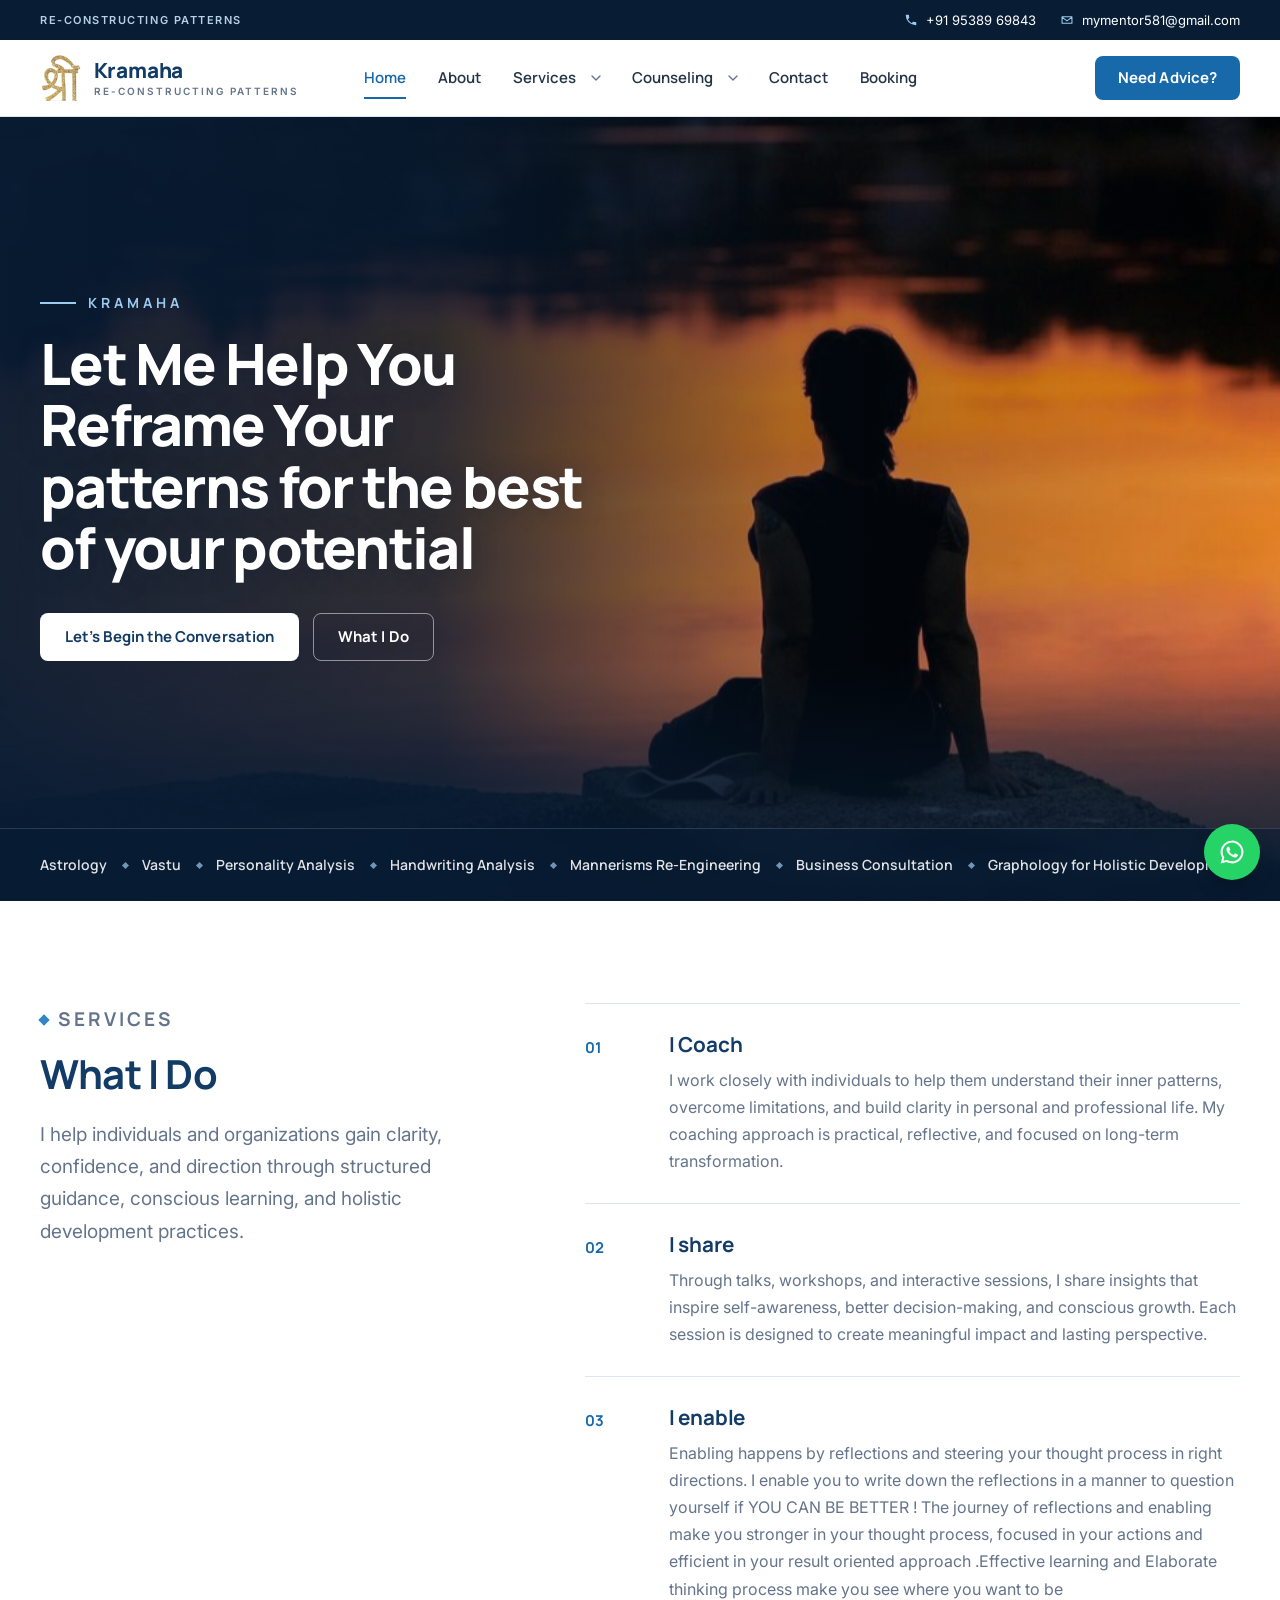
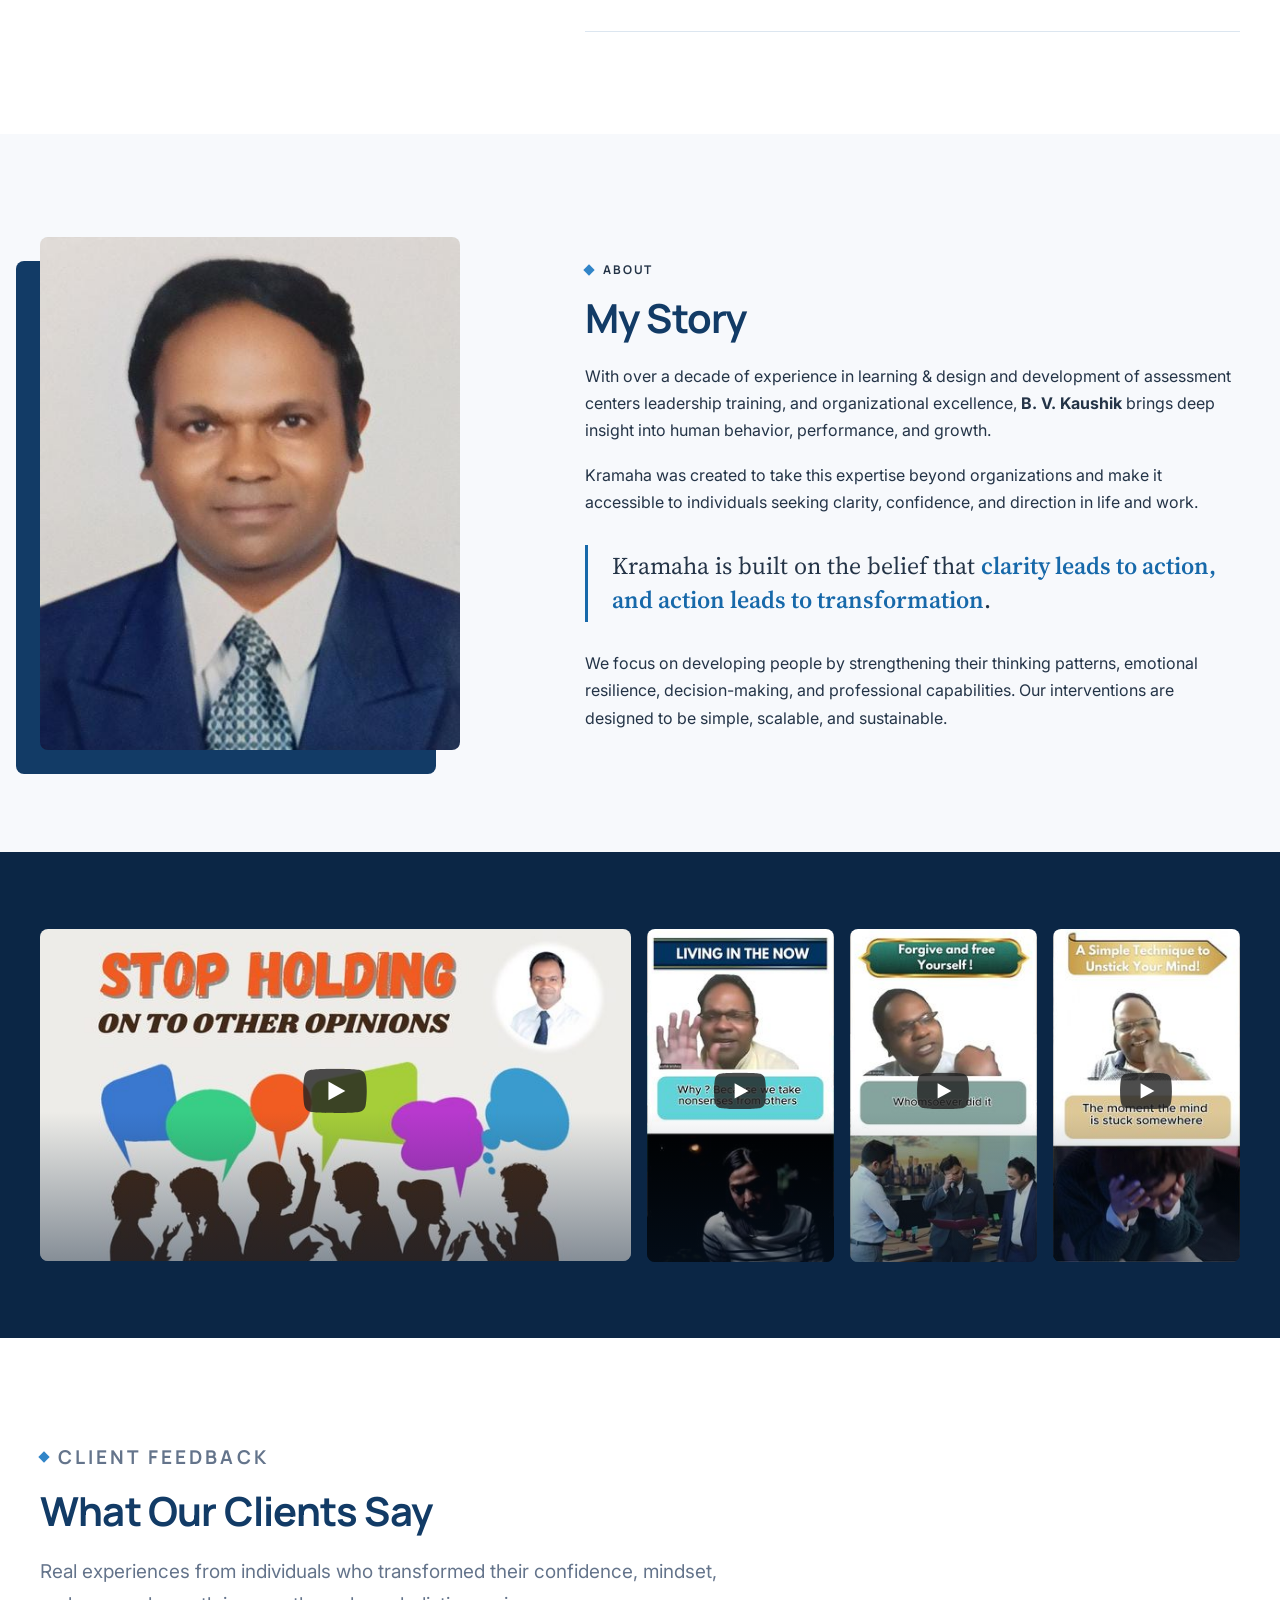
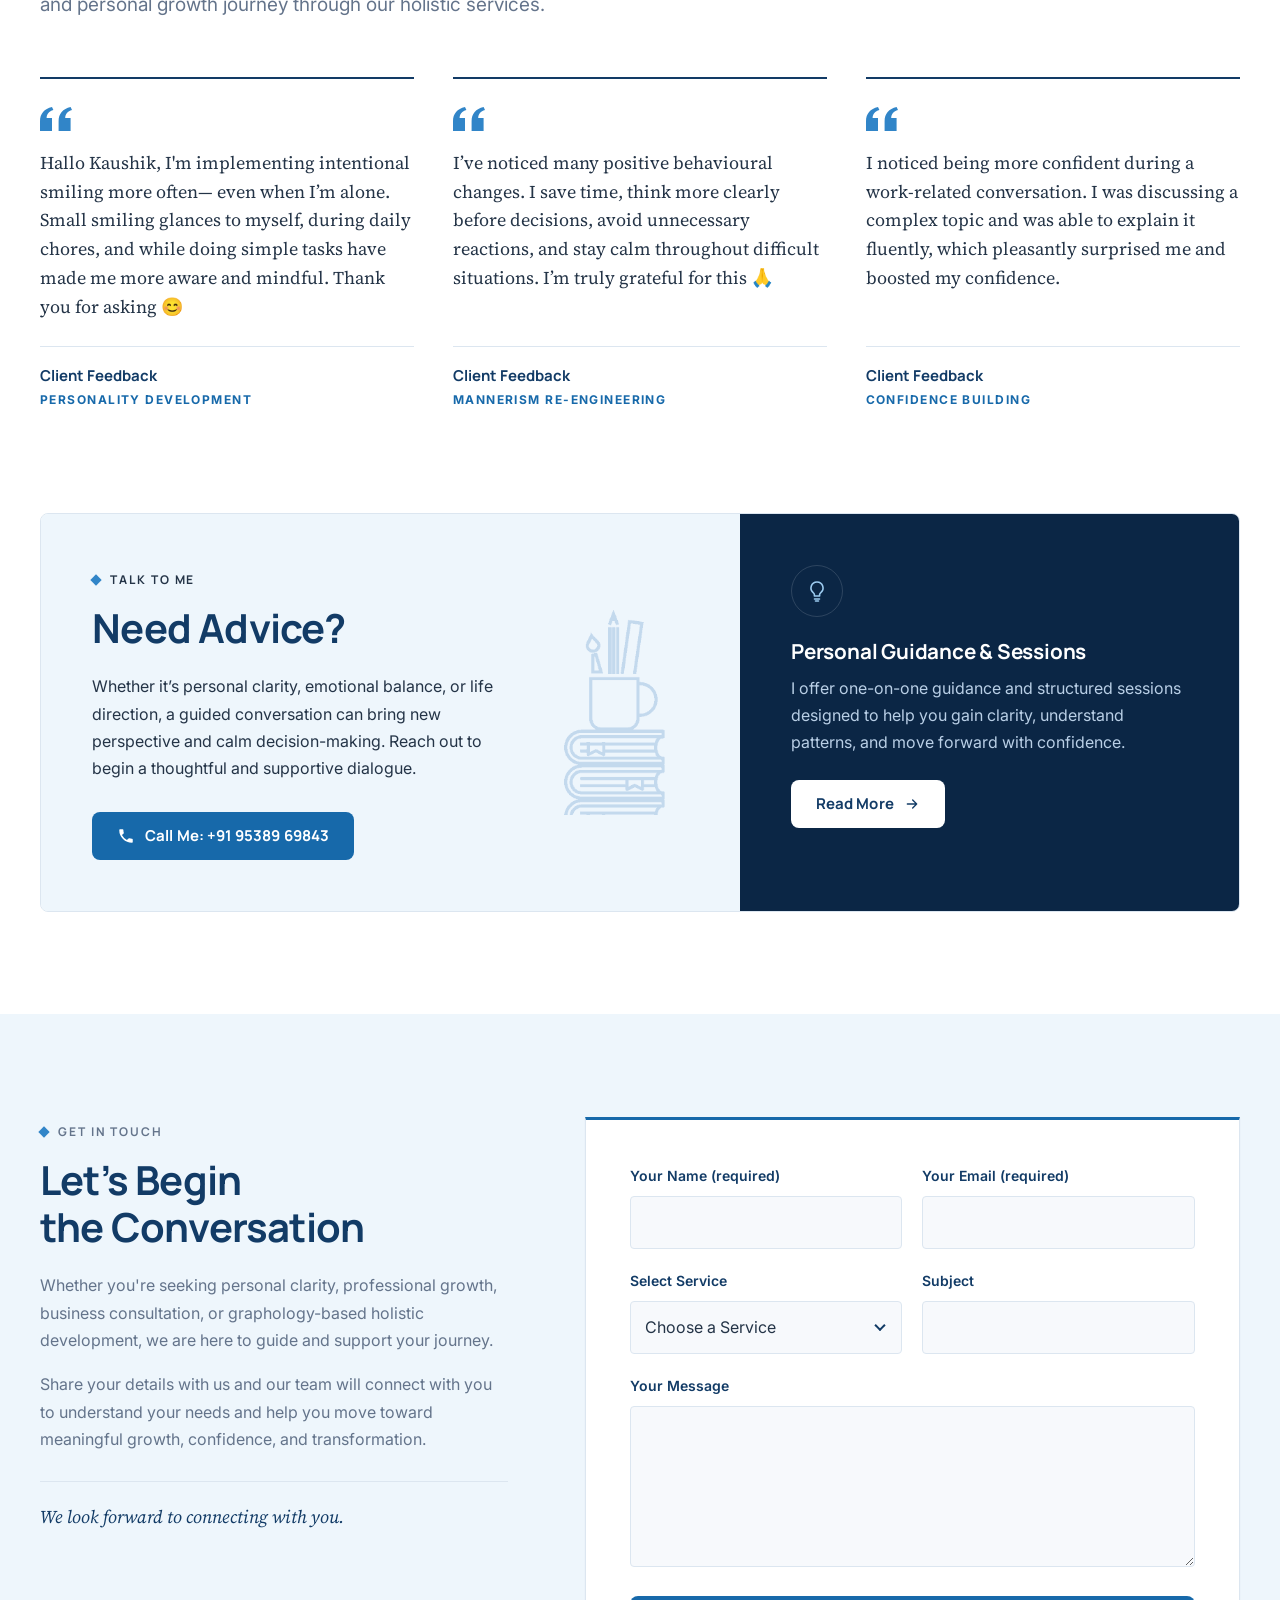
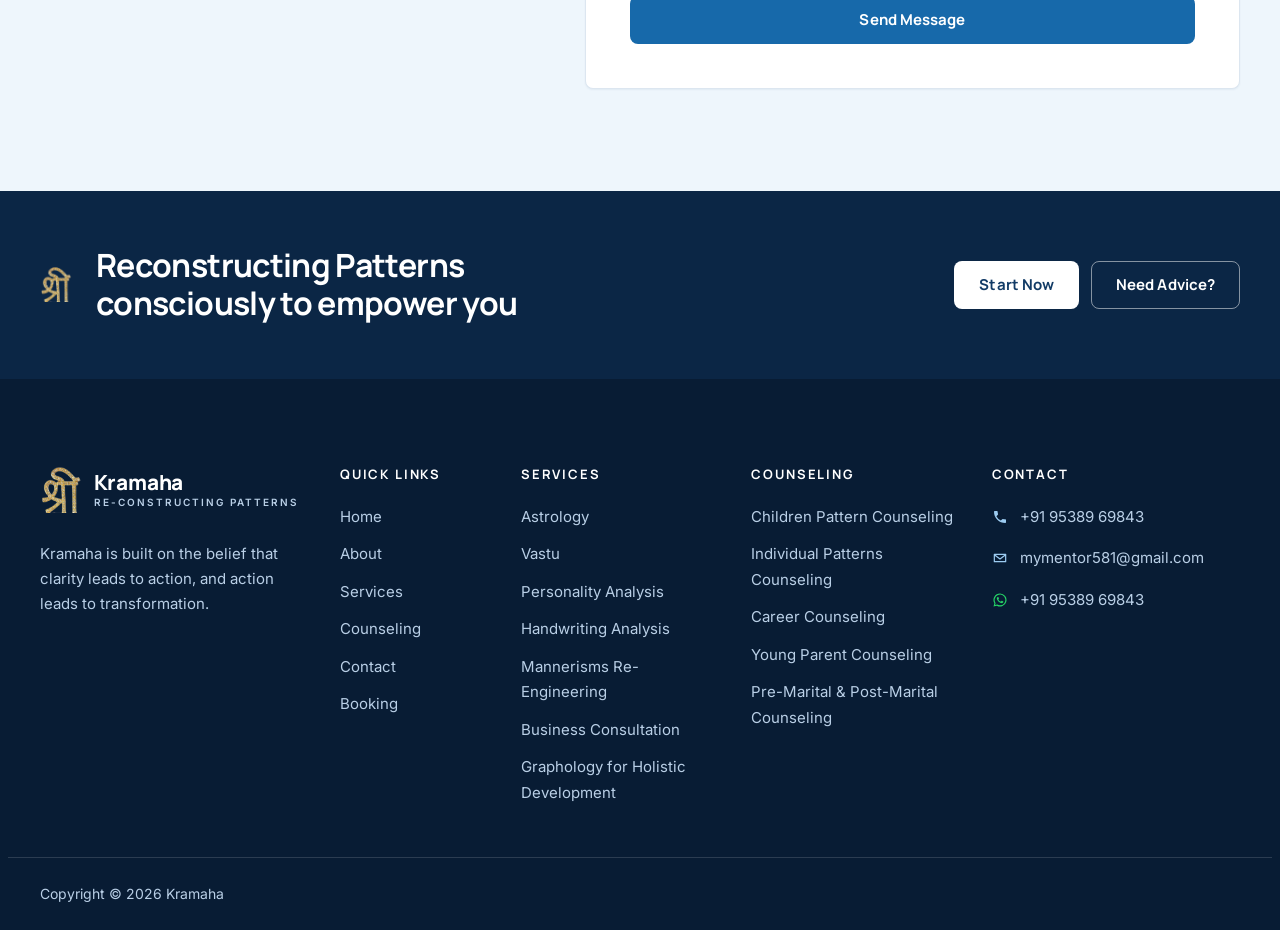
==== commit 1d468b45: "Add booking details on  website" ====
--- a/index.html
+++ b/index.html
@@ -108,6 +108,7 @@
             </div>
           </li>
           <li class="nav-item"><a class="nav-link" href="contact/">Contact</a></li>
+          <li class="nav-item"><a class="nav-link" href="booking/">Booking</a></li>
           <li class="nav-item nav-cta-item"><a class="btn btn-primary nav-cta" href="contact/#conversation" data-open-advice aria-haspopup="dialog">Need Advice?</a></li>
         </ul>
       </nav>
@@ -428,6 +429,7 @@
           <li><a href="e-books/">Services</a></li>
           <li><a href="courses/">Counseling</a></li>
           <li><a href="contact/">Contact</a></li>
+          <li><a href="booking/">Booking</a></li>
         </ul>
       </nav>
 
--- a/assets/css/styles.css
+++ b/assets/css/styles.css
@@ -1529,3 +1529,73 @@
   .hero-content { padding-block: 40px 28px; }
   .page-hero { padding-block: 36px; }
 }
+
+/* ---------- Booking page ---------- */
+.pricing-grid {
+  display: grid;
+  grid-template-columns: repeat(auto-fit, minmax(min(100%, 280px), 1fr));
+  gap: 24px;
+  max-width: 760px;
+  margin-inline: auto;
+}
+.price-card {
+  display: flex;
+  flex-direction: column;
+  padding: 32px 28px;
+  border: 1px solid var(--border);
+  border-radius: var(--radius);
+  background: var(--white);
+  box-shadow: var(--shadow-sm);
+  text-align: center;
+}
+.price-region { font-family: var(--font-head); font-weight: 700; color: var(--navy); }
+.price-amount {
+  margin: 12px 0 8px;
+  font-family: var(--font-head);
+  font-weight: 800;
+  font-size: clamp(2.75rem, 6vw, 3.5rem);
+  line-height: 1;
+  color: var(--navy);
+}
+.price-currency { margin-right: 2px; font-size: .6em; vertical-align: .35em; }
+.price-note { margin-bottom: 24px; color: var(--muted); font-size: .9375rem; }
+.price-card .btn { margin-top: auto; }
+
+.pay-grid {
+  display: grid;
+  grid-template-columns: minmax(0, 1fr) minmax(0, 1fr);
+  gap: clamp(32px, 5vw, 72px);
+  align-items: center;
+}
+.pay-qr { margin: 0; justify-self: center; width: 100%; max-width: 440px; }
+.pay-qr img {
+  width: 100%;
+  height: auto;
+  border: 1px solid var(--border);
+  border-radius: var(--radius);
+  background: var(--white);
+  box-shadow: var(--shadow);
+}
+.pay-steps { margin: 20px 0 28px; padding-left: 1.25em; }
+.pay-steps li + li { margin-top: 8px; }
+.pay-disclaimer {
+  margin-bottom: 28px;
+  padding: 18px 20px;
+  border-left: 4px solid #25D366;
+  border-radius: var(--radius-sm);
+  background: var(--white);
+  box-shadow: var(--shadow-sm);
+}
+.pay-disclaimer-title {
+  margin-bottom: 6px;
+  font-family: var(--font-head);
+  font-weight: 700;
+  color: var(--navy);
+}
+.pay-disclaimer p:last-child { margin-bottom: 0; color: var(--muted); }
+.btn-whatsapp { background: #25D366; color: #0b2e1c; }
+.btn-whatsapp:hover { background: #1fb457; color: #0b2e1c; }
+@media (max-width: 767.98px) {
+  .pay-grid { grid-template-columns: 1fr; }
+  .btn-whatsapp { width: 100%; }
+}
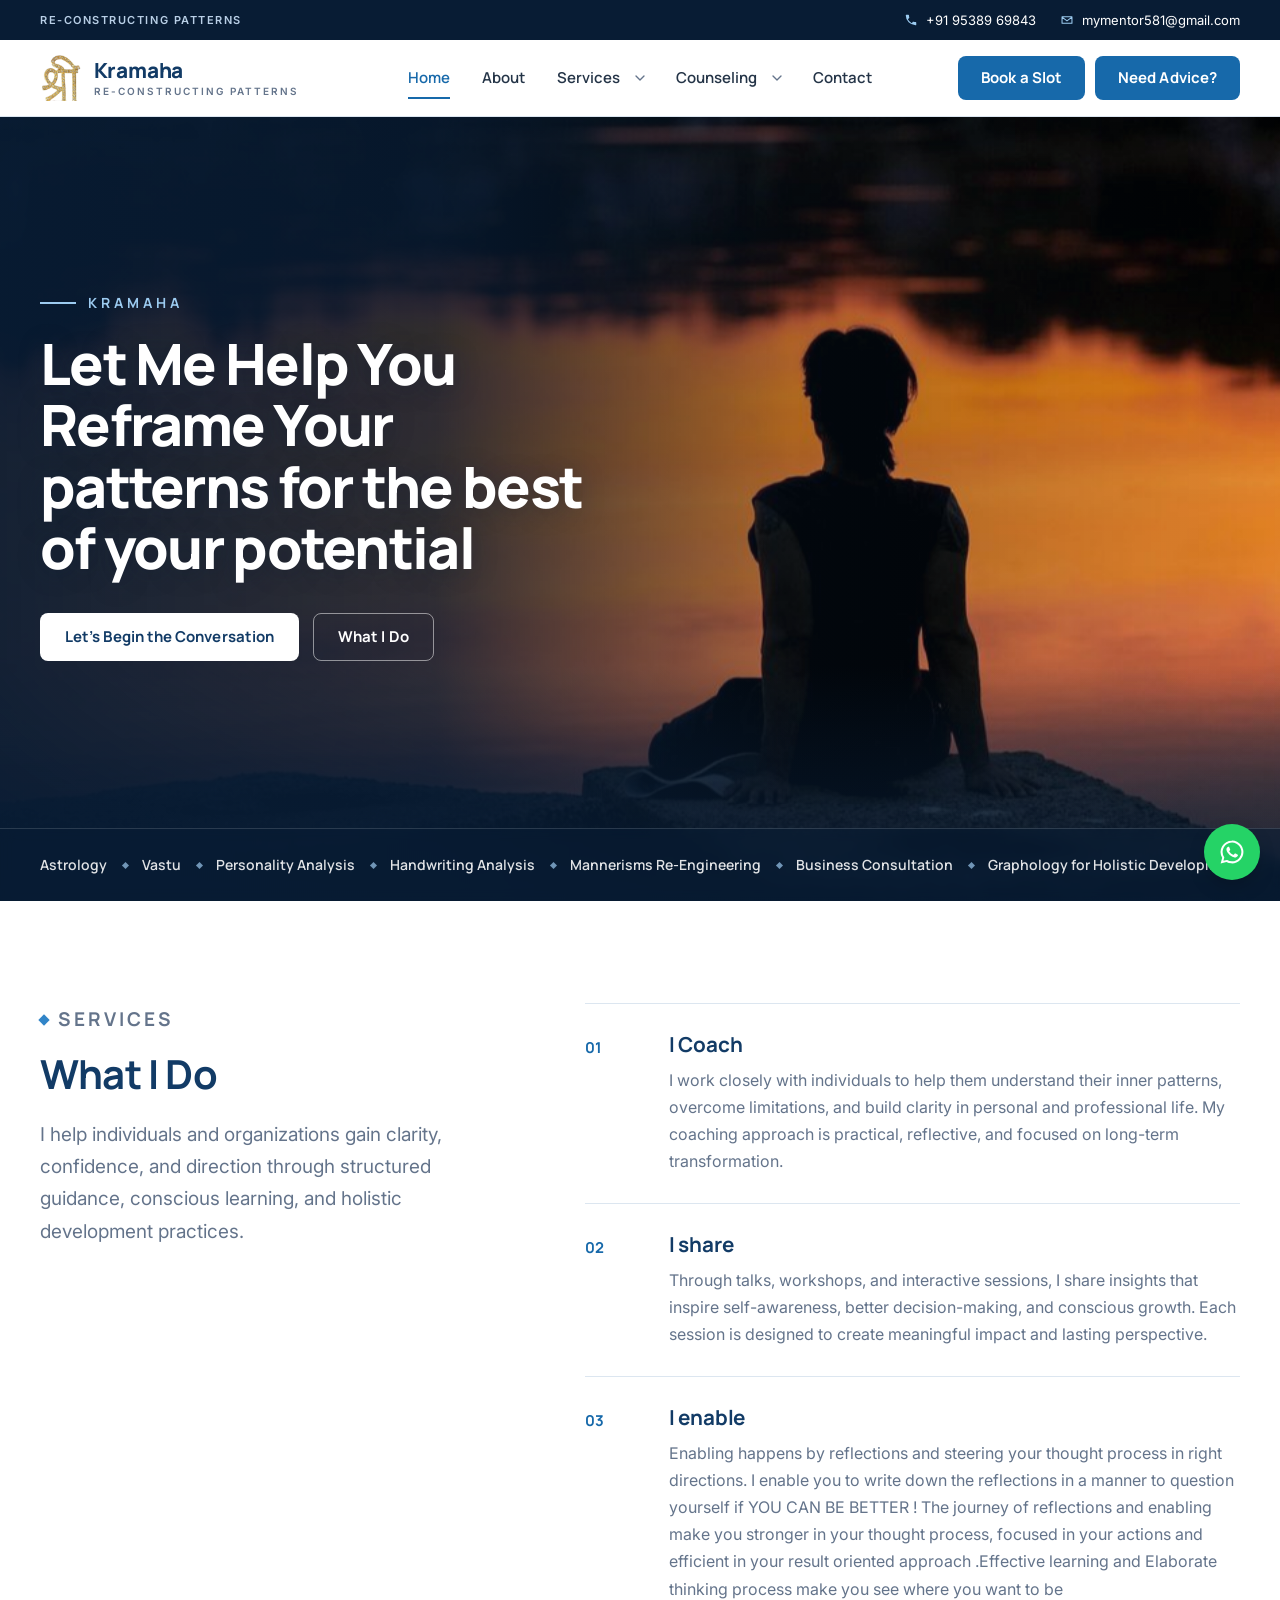
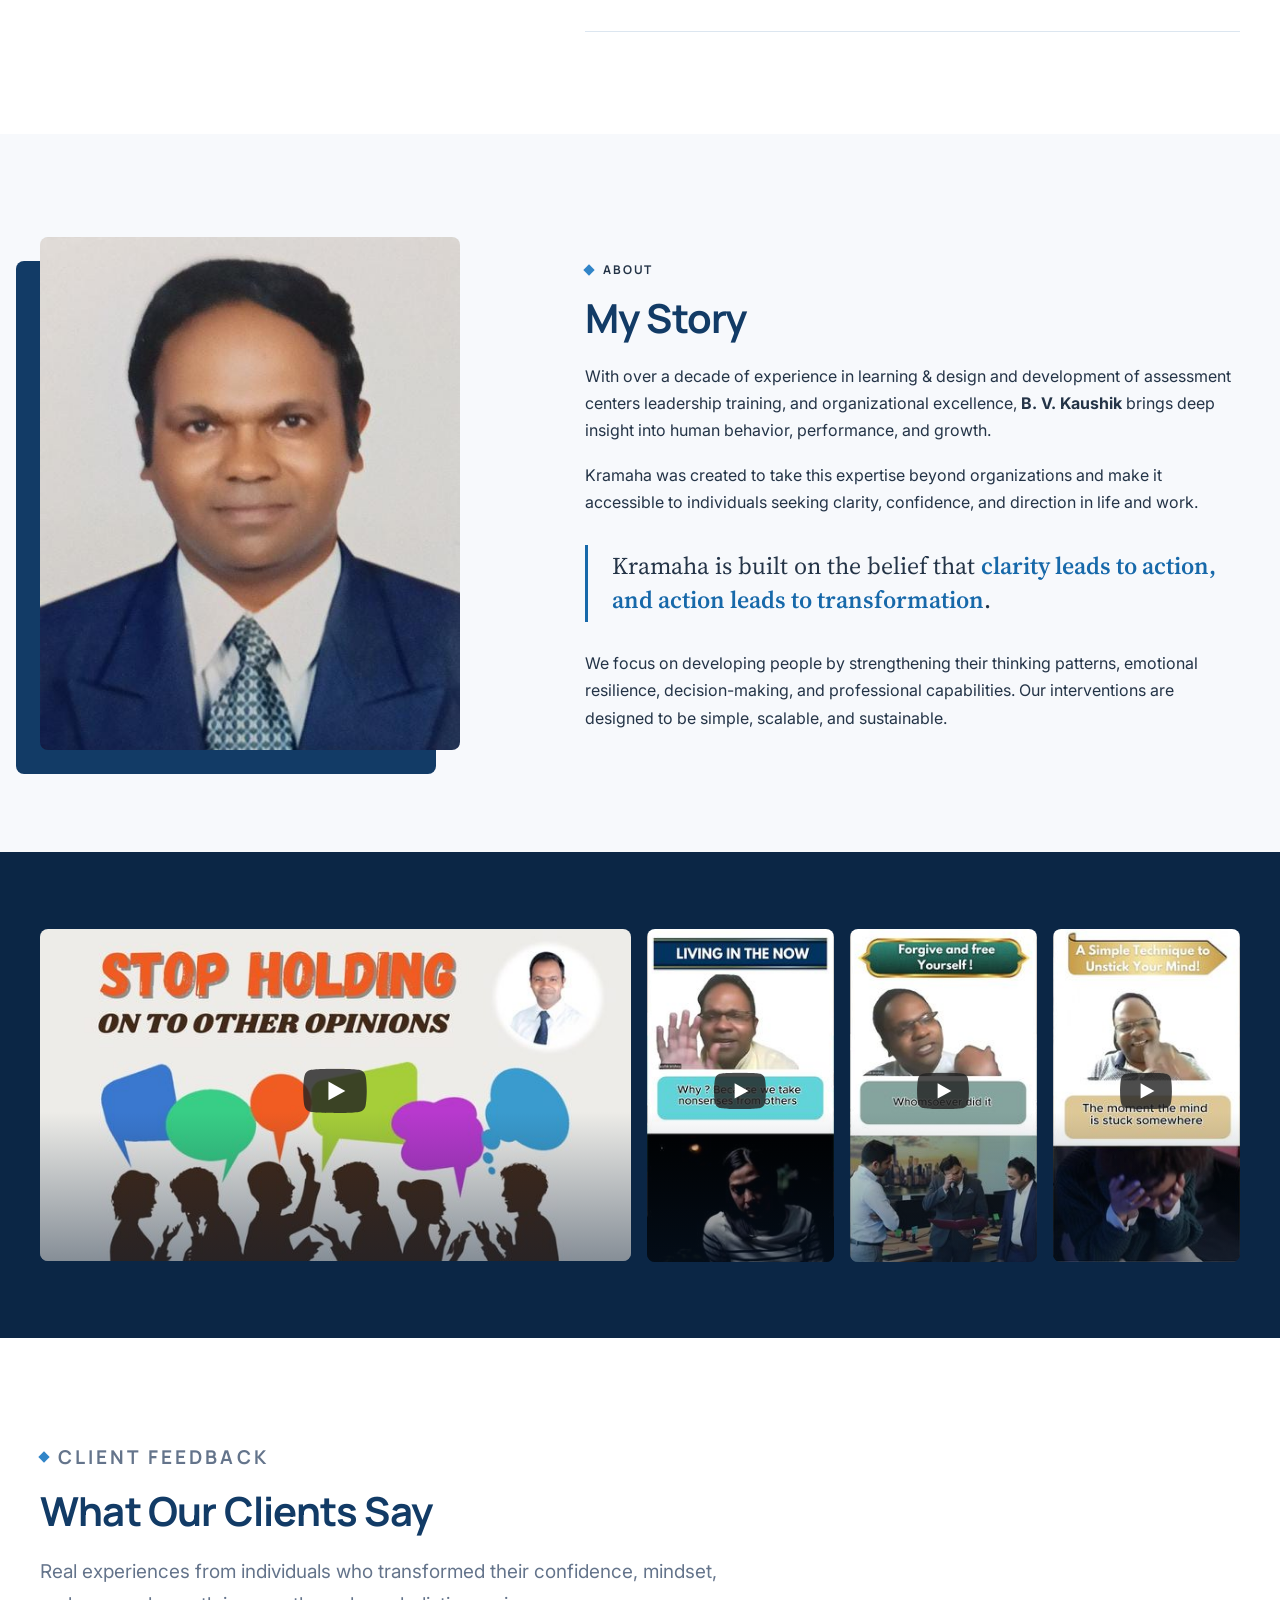
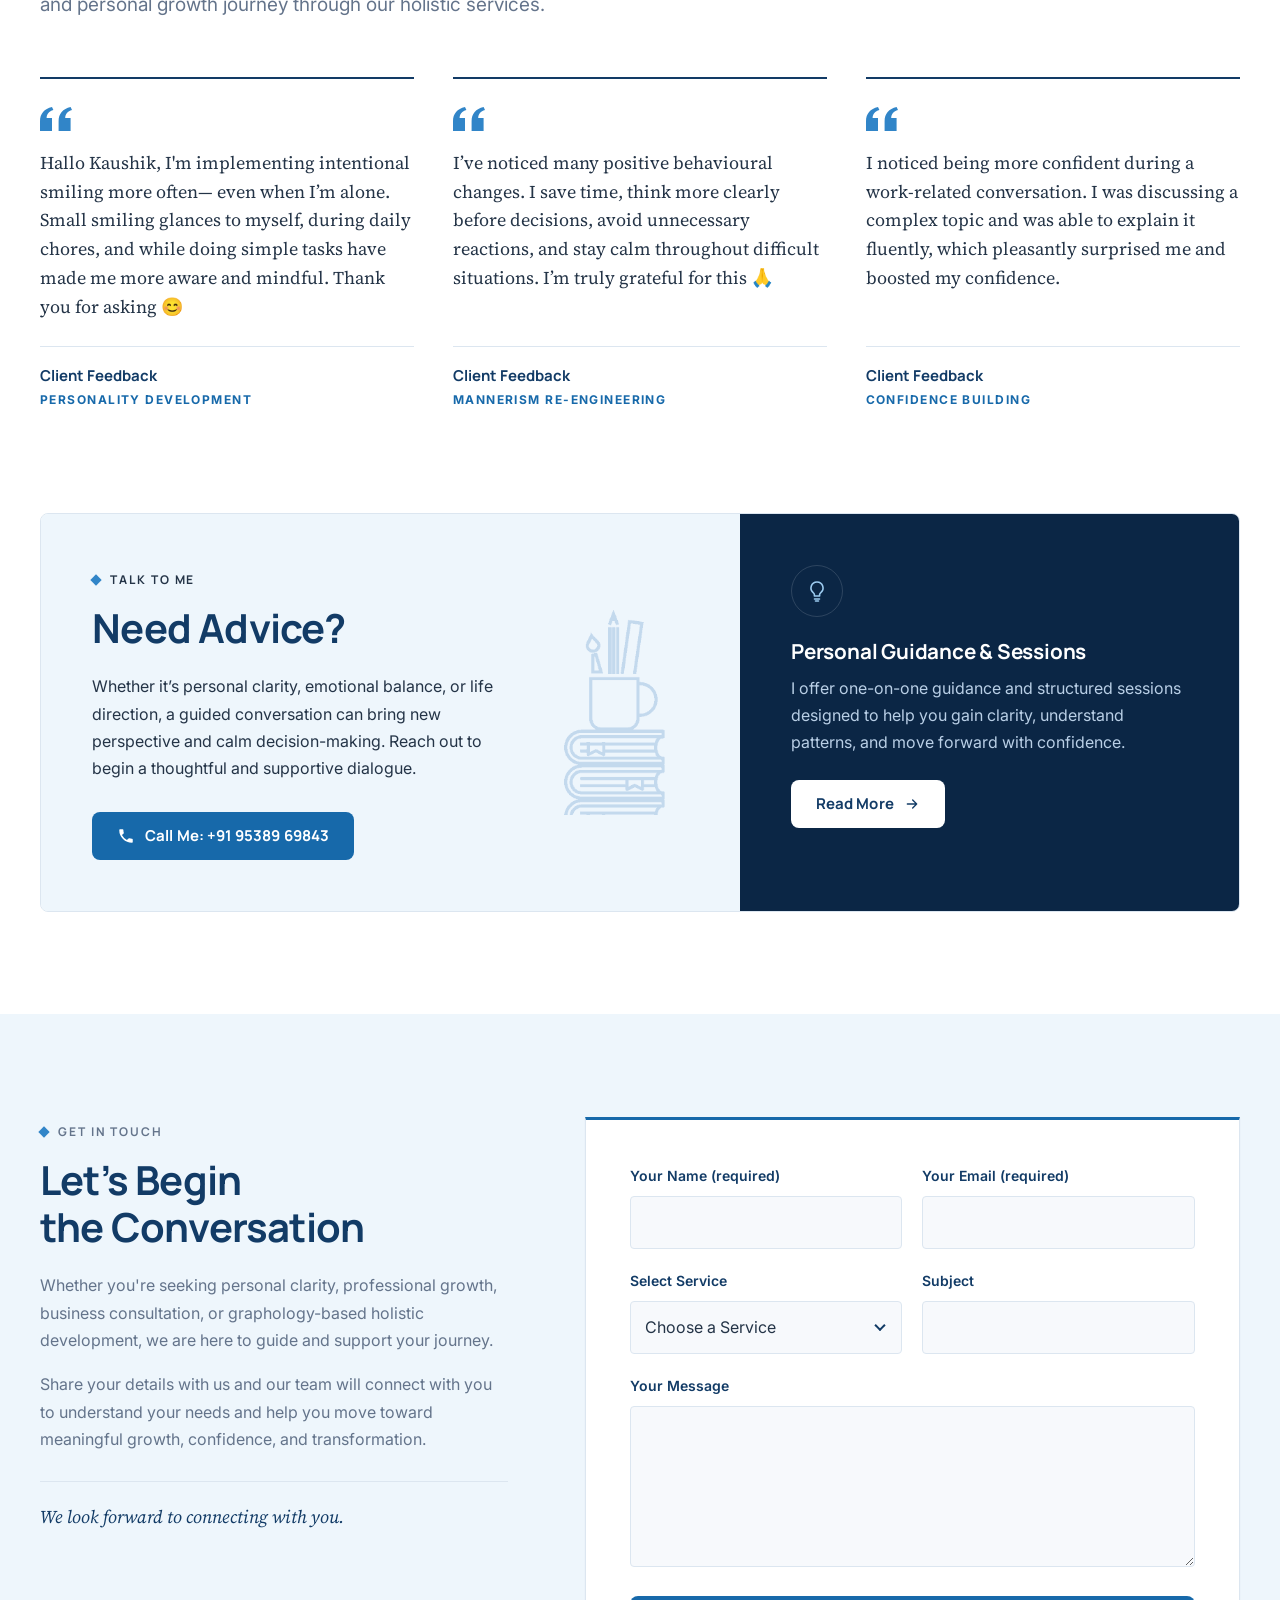
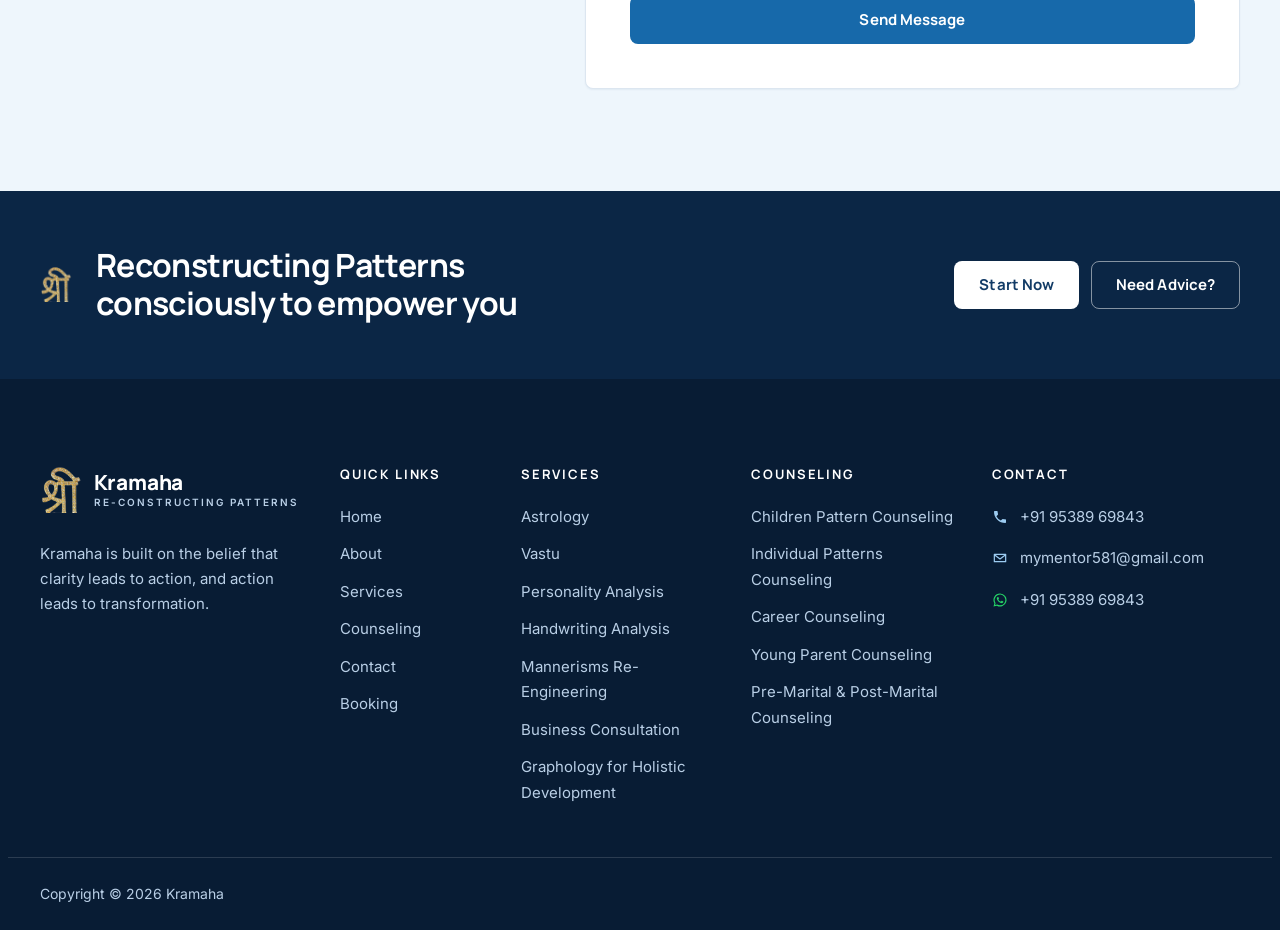
==== commit 6dc1a984: "website" ====
--- a/index.html
+++ b/index.html
@@ -108,8 +108,7 @@
             </div>
           </li>
           <li class="nav-item"><a class="nav-link" href="contact/">Contact</a></li>
-          <li class="nav-item"><a class="nav-link" href="booking/">Booking</a></li>
-          <li class="nav-item nav-cta-item"><a class="btn btn-primary nav-cta" href="contact/#conversation" data-open-advice aria-haspopup="dialog">Need Advice?</a></li>
+          <li class="nav-item nav-cta-item"><a class="btn btn-primary nav-cta" href="booking/">Book a Slot</a><a class="btn btn-primary nav-cta" href="contact/#conversation" data-open-advice aria-haspopup="dialog">Need Advice?</a></li>
         </ul>
       </nav>
     </div>
--- a/assets/css/styles.css
+++ b/assets/css/styles.css
@@ -418,6 +418,7 @@
   .nav-cta-item { position: absolute; right: 0; top: 50%; transform: translateY(-50%); }
 }
 
+.nav-cta-item { gap: 10px; }
 .nav-cta { min-height: 44px; padding: 10px 22px; }
 
 .nav-toggle {
@@ -510,7 +511,7 @@
   .submenu-col + .submenu-col { border-left: 0; padding-left: 0; }
   .submenu-label { margin: 8px 0 4px; }
   .submenu a.submenu-link { padding: 12px 14px; border-left: 2px solid var(--border); border-radius: 0; }
-  .nav-cta-item { border-bottom: 0; padding-top: 20px; }
+  .nav-cta-item { flex-direction: column; border-bottom: 0; padding-top: 20px; }
   .nav-cta { width: 100%; min-height: 50px; }
 }
 
@@ -1497,9 +1498,15 @@
   transition: background-color .2s, color .2s;
 }
 .advice-modal-close:hover { background: var(--navy); color: var(--white); }
+/* Narrow desktops: not enough room to center the links on the page between
+   the logo and both CTA buttons, so the header flows normally instead */
+@media (min-width: 1024px) and (max-width: 1279.98px) {
+  .primary-nav { position: static; inset: auto; pointer-events: auto; }
+  .nav-cta-item { position: static; transform: none; margin-left: 8px; gap: 8px; }
+  .nav-cta { padding-inline: 16px; }
+}
 @media (min-width: 1024px) and (max-width: 1199.98px) {
   .nav-link { padding-inline: 10px; }
-  .nav-cta-item { margin-left: 6px; }
 }
 
 /* ---------- Responsive refinements ---------- */
